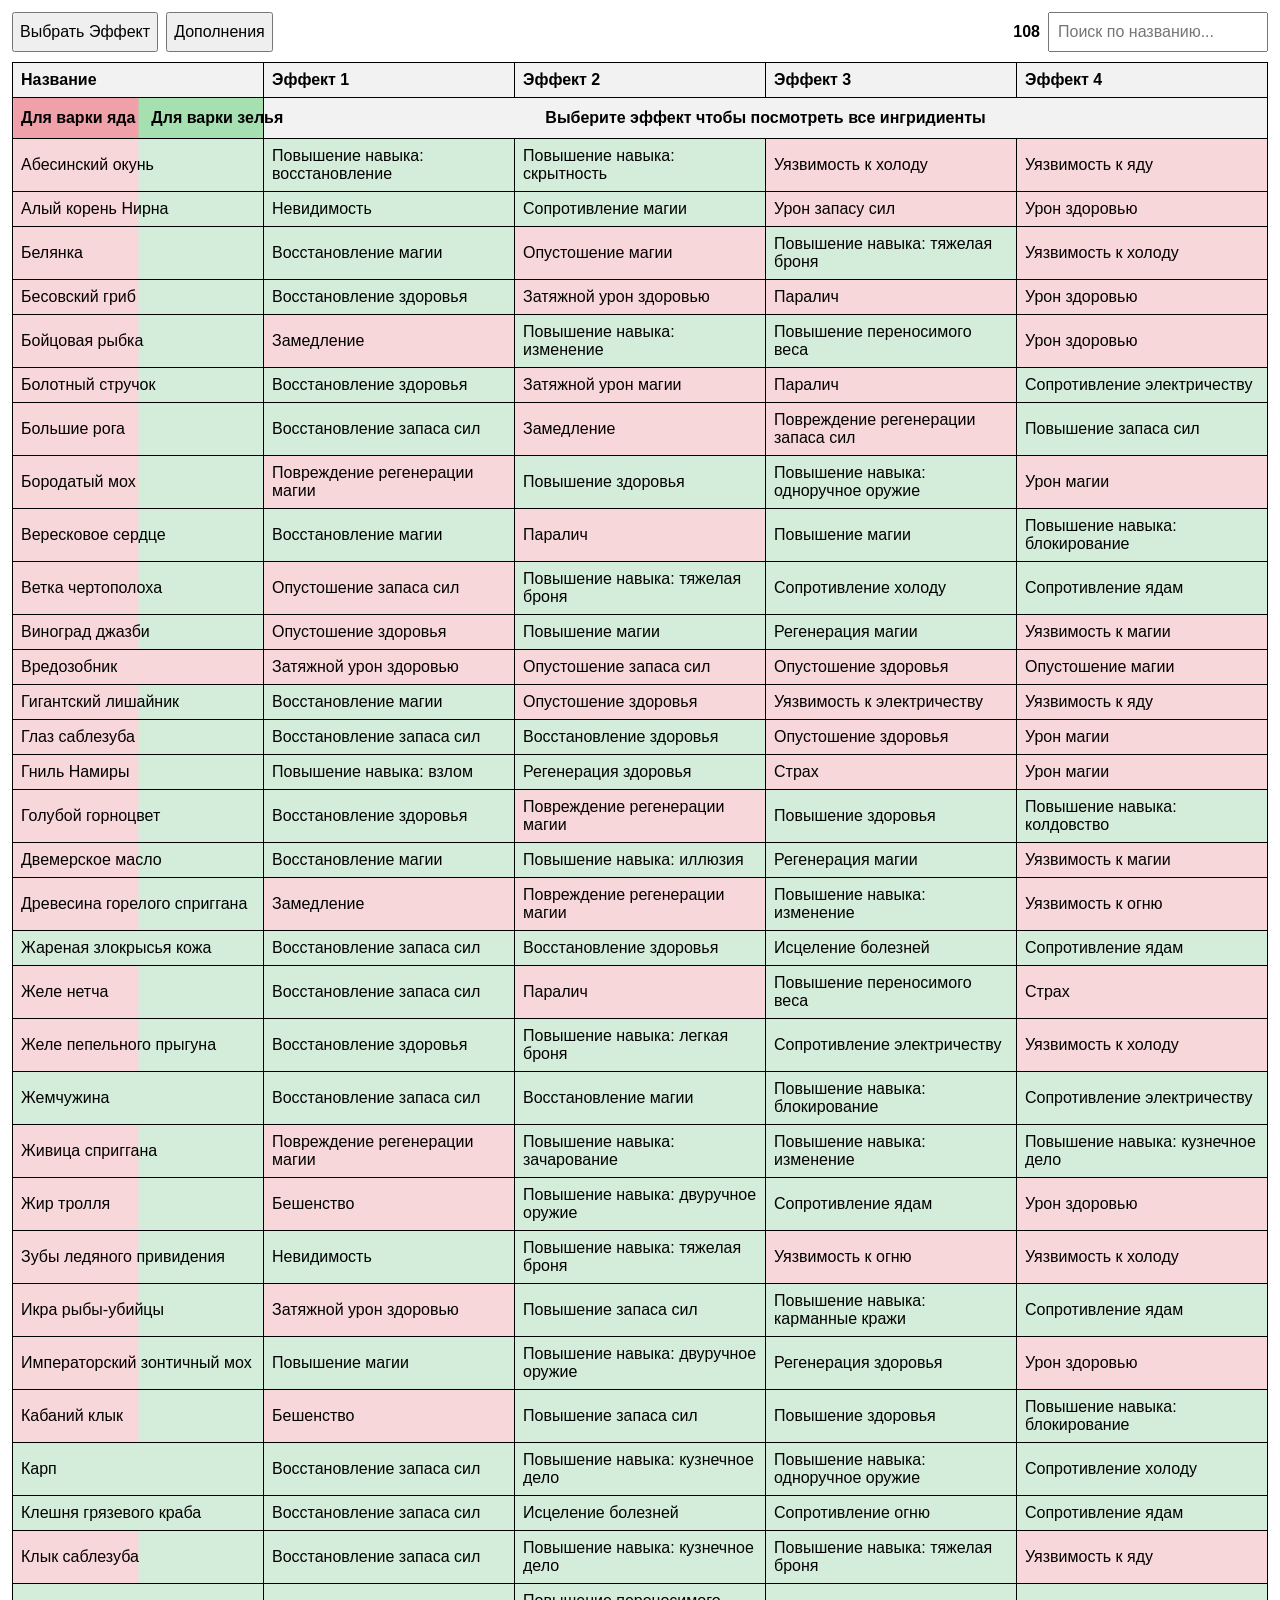
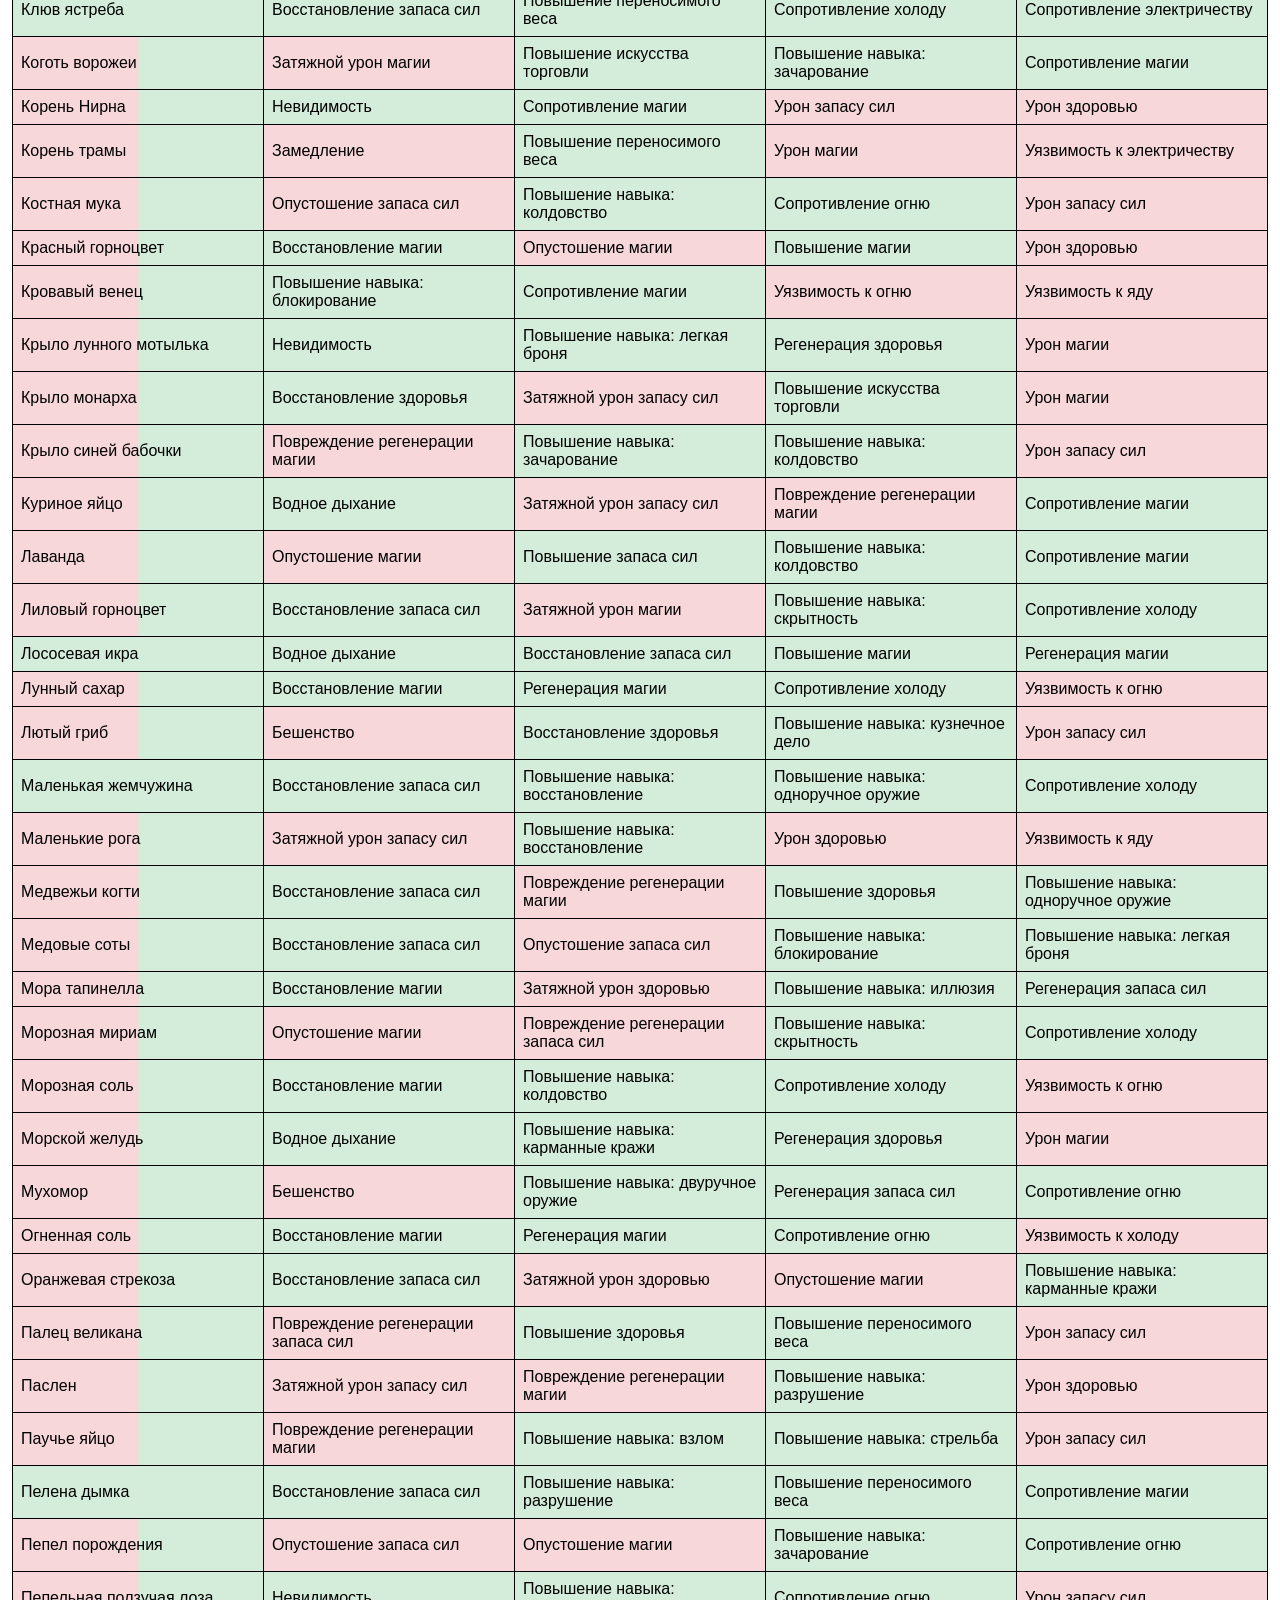
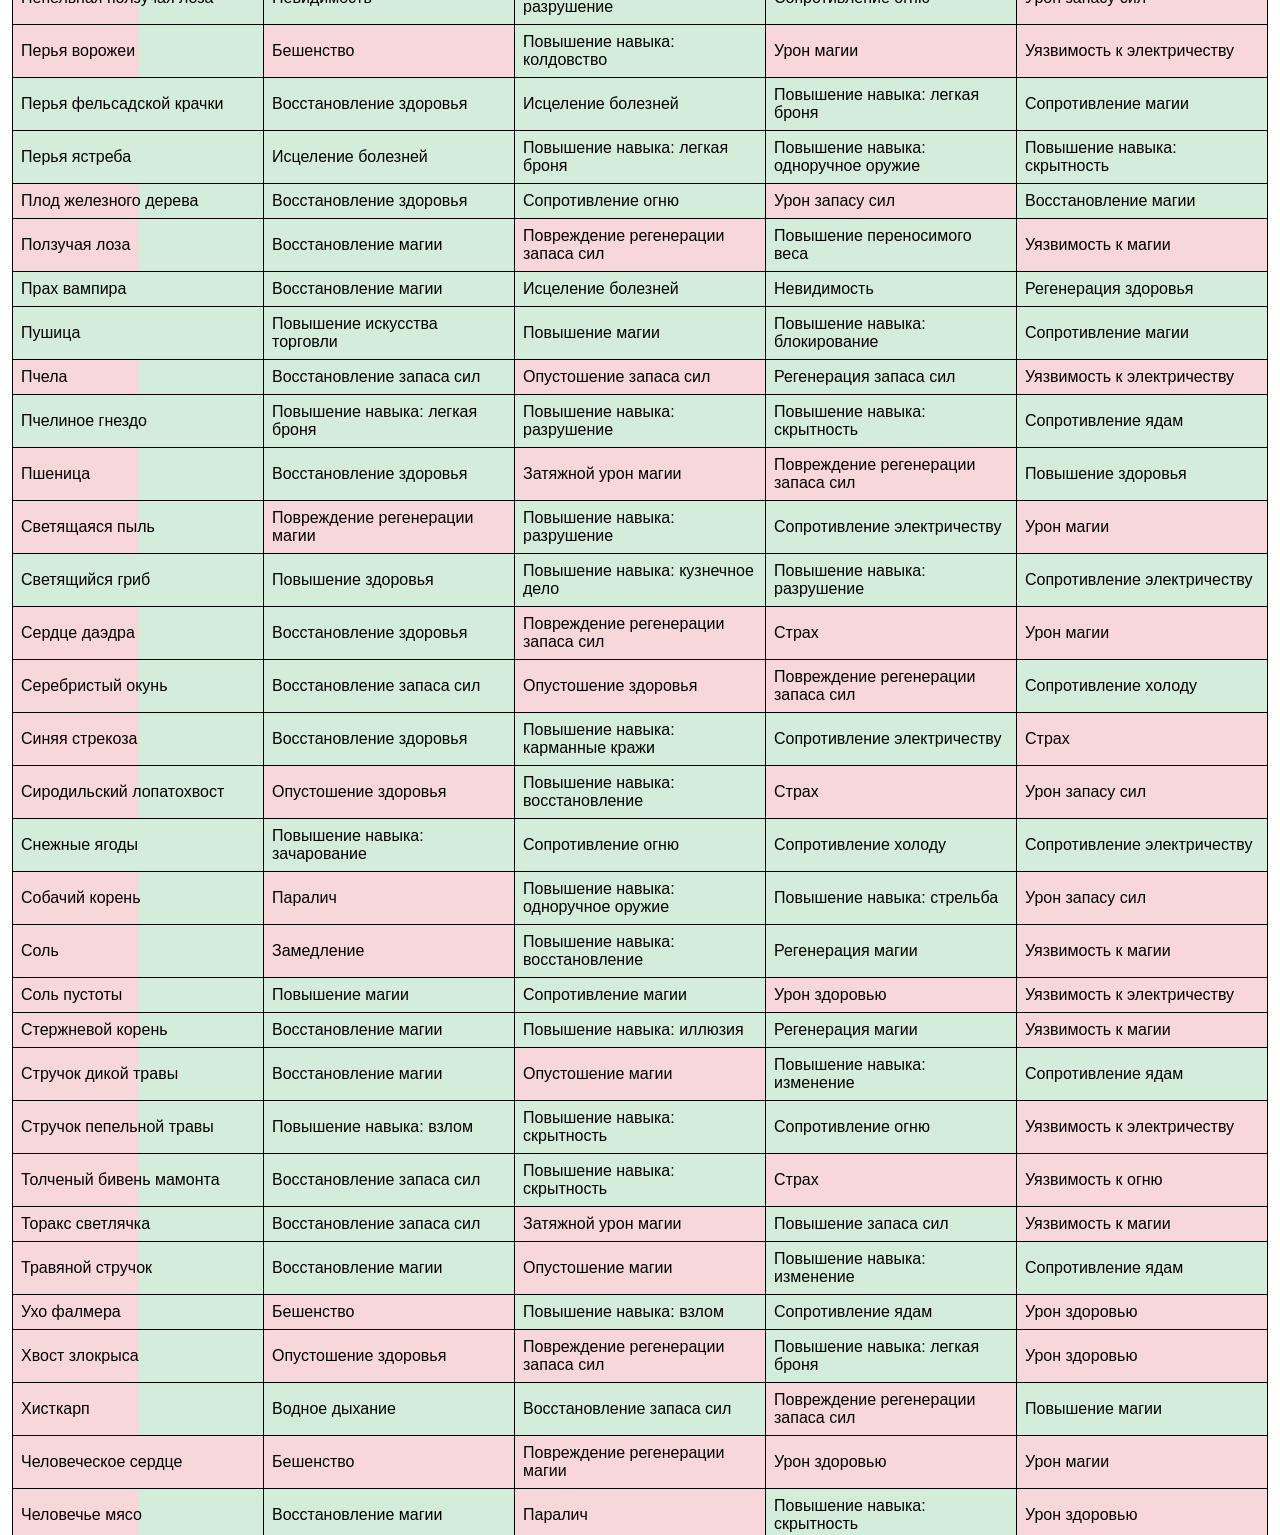
==== index.html @ 2ebb9311 "Align remove all button" ====
<!DOCTYPE html>
<html lang="ru">
<head>
    <meta charset="UTF-8">
    <meta name="viewport" content="width=device-width, initial-scale=1.0">
    <meta name="github-repository" content="tsenturion/alchemy">
    <title>Алхимические Эффекты</title>
    <script src="https://code.jquery.com/jquery-3.6.0.min.js"></script>
    <link rel="stylesheet" href="styles.css">
</head>
<body>

    <div class="controls">
        <div class="button-group">
            <button id="menu-btn" type="button">Выбрать Эффект</button>
            <div class="menu" id="effects-menu"></div>
            <button id="addons-btn" type="button">Дополнения</button>
            <div class="menu addons-menu" id="addons-menu">
                <div class="addons-list" id="addons-list"></div>
            </div>
            <button id="back-btn" type="button">Назад</button>
        </div>
        <div class="search-group">
            <span class="visible-count" id="visible-count">0</span>
            <input type="text" id="search" placeholder="Поиск по названию..." autocomplete="off" />
        </div>
    </div>

    <div class="table-title" id="selection-title" style="display: none;">Вы выбрали</div>
    <table id="selection-table" style="display: none;">
        <thead>
            <tr>
                <th>
                    <div class="selected-header-content">
                        <span>Название</span>
                        <button id="remove-all-btn" type="button">Удалить все</button>
                    </div>
                </th>
                <th>Эффект 1</th>
                <th>Эффект 2</th>
                <th>Эффект 3</th>
                <th>Эффект 4</th>
            </tr>
        </thead>
        <tbody></tbody>
    </table>
    <div class="table-title" id="combination-title" style="display: none;"></div>
    <table id="combination-table" style="display: none;">
        <thead>
            <tr>
                <th>Название</th>
                <th>Эффект 1</th>
                <th>Эффект 2</th>
                <th>Эффект 3</th>
                <th>Эффект 4</th>
            </tr>
        </thead>
        <tbody></tbody>
    </table>
    <div class="table-title effect-title" id="effect-title" style="display: none;">
        <span id="effect-title-text"></span>
        <button id="effect-back-btn" type="button">Назад</button>
    </div>
    <table id="data-table">
        <thead>
            <tr>
                <th>Название</th>
                <th>Эффект 1</th>
                <th>Эффект 2</th>
                <th>Эффект 3</th>
                <th>Эффект 4</th>
            </tr>
            <tr id="main-hint-row">
                <th class="brew-hint-cell">
                    <div class="brew-hint-row">
                        <span class="brew-hint-poison">Для варки яда</span>
                        <span class="brew-hint-potion">Для варки зелья</span>
                    </div>
                </th>
                <th class="main-hint-effects" colspan="4">Выберите эффект чтобы посмотреть все ингридиенты</th>
            </tr>
        </thead>
        <tbody></tbody>
    </table>

    <script src="src/app.js"></script>
</body>
</html>
---- styles.css ----
* { box-sizing: border-box; }
:root {
    --positive-bg: #d4edda;
    --negative-bg: #f8d7da;
    --hint-positive-bg: #a6dfb0;
    --hint-negative-bg: #f0a0a8;
}
body { font-family: Arial, sans-serif; margin: 12px; }
button, input { font: inherit; }
button { min-height: 40px; }
table { width: 100%; border-collapse: collapse; margin-top: 10px; }
th, td { border: 1px solid black; padding: 8px; text-align: left; }
td { cursor: pointer; }
th { background-color: #f2f2f2; cursor: default; }
.table-title {
    margin-top: 14px;
    font-weight: 700;
}
.effect-title {
    display: flex;
    align-items: center;
    justify-content: space-between;
    gap: 8px;
}
.effect-title span {
    min-width: 0;
    overflow-wrap: anywhere;
}
.effect-title button {
    flex: 0 0 auto;
}
.brew-hint-cell {
    background: linear-gradient(90deg, var(--hint-negative-bg) 50%, var(--hint-positive-bg) 50%);
    padding: 0;
    cursor: default;
}
.brew-hint-row {
    display: flex;
    width: 100%;
}
.brew-hint-cell span {
    display: flex;
    align-items: center;
    justify-content: center;
    flex: 0 0 50%;
    min-height: 40px;
    padding: 8px;
    white-space: nowrap;
}
.brew-hint-poison {
    background-color: transparent;
}
.brew-hint-potion {
    background-color: transparent;
}
.main-hint-effects {
    text-align: center;
    cursor: default;
}
.brew-result-label {
    background: #fff;
    font-weight: 700;
    cursor: default;
}
.brew-result-effects {
    background: #fff;
    cursor: default;
}
.brew-result-label.hint-positive,
.brew-result-effects.hint-positive {
    background-color: var(--hint-positive-bg);
}
.brew-result-label.hint-negative,
.brew-result-effects.hint-negative {
    background-color: var(--hint-negative-bg);
}
.brew-result-label.hint-mixed,
.brew-result-effects.hint-mixed {
    background: linear-gradient(90deg, var(--hint-negative-bg) 50%, var(--hint-positive-bg) 50%);
}
.effect-cell {
    cursor: pointer;
}
.menu {
    display: none;
    position: absolute;
    top: calc(100% + 4px);
    left: 0;
    min-width: 220px;
    max-height: 70vh;
    overflow-y: auto;
    background: white;
    border: 1px solid black;
    padding: 10px;
    z-index: 1000;
}
.menu button { display: block; width: 100%; margin: 5px 0; }
.effect-search {
    display: block;
    width: 100%;
    min-height: 40px;
    margin-bottom: 8px;
    padding: 8px;
}
.positive { background-color: var(--positive-bg); }
.negative { background-color: var(--negative-bg); }
.mixed { background: linear-gradient(90deg, var(--negative-bg) 50%, var(--positive-bg) 50%); }
.addons-list {
    display: flex;
    flex-direction: column;
    gap: 6px;
}
.addon-option {
    display: inline-flex;
    align-items: center;
    gap: 6px;
    min-height: 40px;
    max-width: 100%;
    padding: 7px 10px;
    border: 1px solid #bbb;
    background: #f8f8f8;
    cursor: pointer;
}
.addon-option input {
    width: 18px;
    height: 18px;
    flex: 0 0 auto;
}
.addon-option span {
    overflow-wrap: anywhere;
}
.controls { display: flex; align-items: center; justify-content: space-between; gap: 10px; }
.button-group { display: flex; gap: 8px; position: relative; }
.search-group { display: flex; align-items: center; gap: 8px; }
.visible-count {
    min-width: 42px;
    font-weight: 700;
    text-align: right;
}
#search { min-height: 40px; padding: 8px; }
#back-btn { display: none; }
.selected-name-content,
.selected-header-content {
    display: flex;
    align-items: center;
    justify-content: space-between;
    gap: 8px;
    width: 100%;
}
.selected-name-content span,
.selected-header-content span {
    min-width: 0;
    overflow-wrap: anywhere;
}
.remove-btn,
#remove-all-btn {
    flex: 0 0 auto;
    margin-left: auto;
}
#data-table, #selection-table, #combination-table {
    table-layout: fixed;
    width: 100%;
    max-width: 100%;
}

#data-table th, #selection-table th, #combination-table th,
#data-table td, #selection-table td, #combination-table td {
    width: 20%;
    word-wrap: break-word;
}

#data-table .main-hint-effects {
    width: 80%;
}

#data-table .brew-hint-cell {
    width: 260px;
    min-width: 260px;
}

@media (max-width: 700px) {
    body { margin: 8px; }
    .controls {
        align-items: stretch;
        flex-direction: column;
    }
    .button-group {
        width: 100%;
    }
    .button-group button {
        flex: 1 1 0;
    }
    .menu {
        left: 0;
        right: 0;
        min-width: 0;
    }
    #search {
        width: 100%;
    }
    .search-group {
        width: 100%;
    }
    .addon-option {
        width: 100%;
    }
    #data-table, #selection-table, #combination-table {
        display: block;
        overflow-x: auto;
    }
    #data-table th, #selection-table th, #combination-table th,
    #data-table td, #selection-table td, #combination-table td {
        width: 150px;
        min-width: 150px;
    }
    #data-table .main-hint-effects {
        width: 600px;
        min-width: 600px;
    }
    th, td {
        padding: 7px;
    }
}
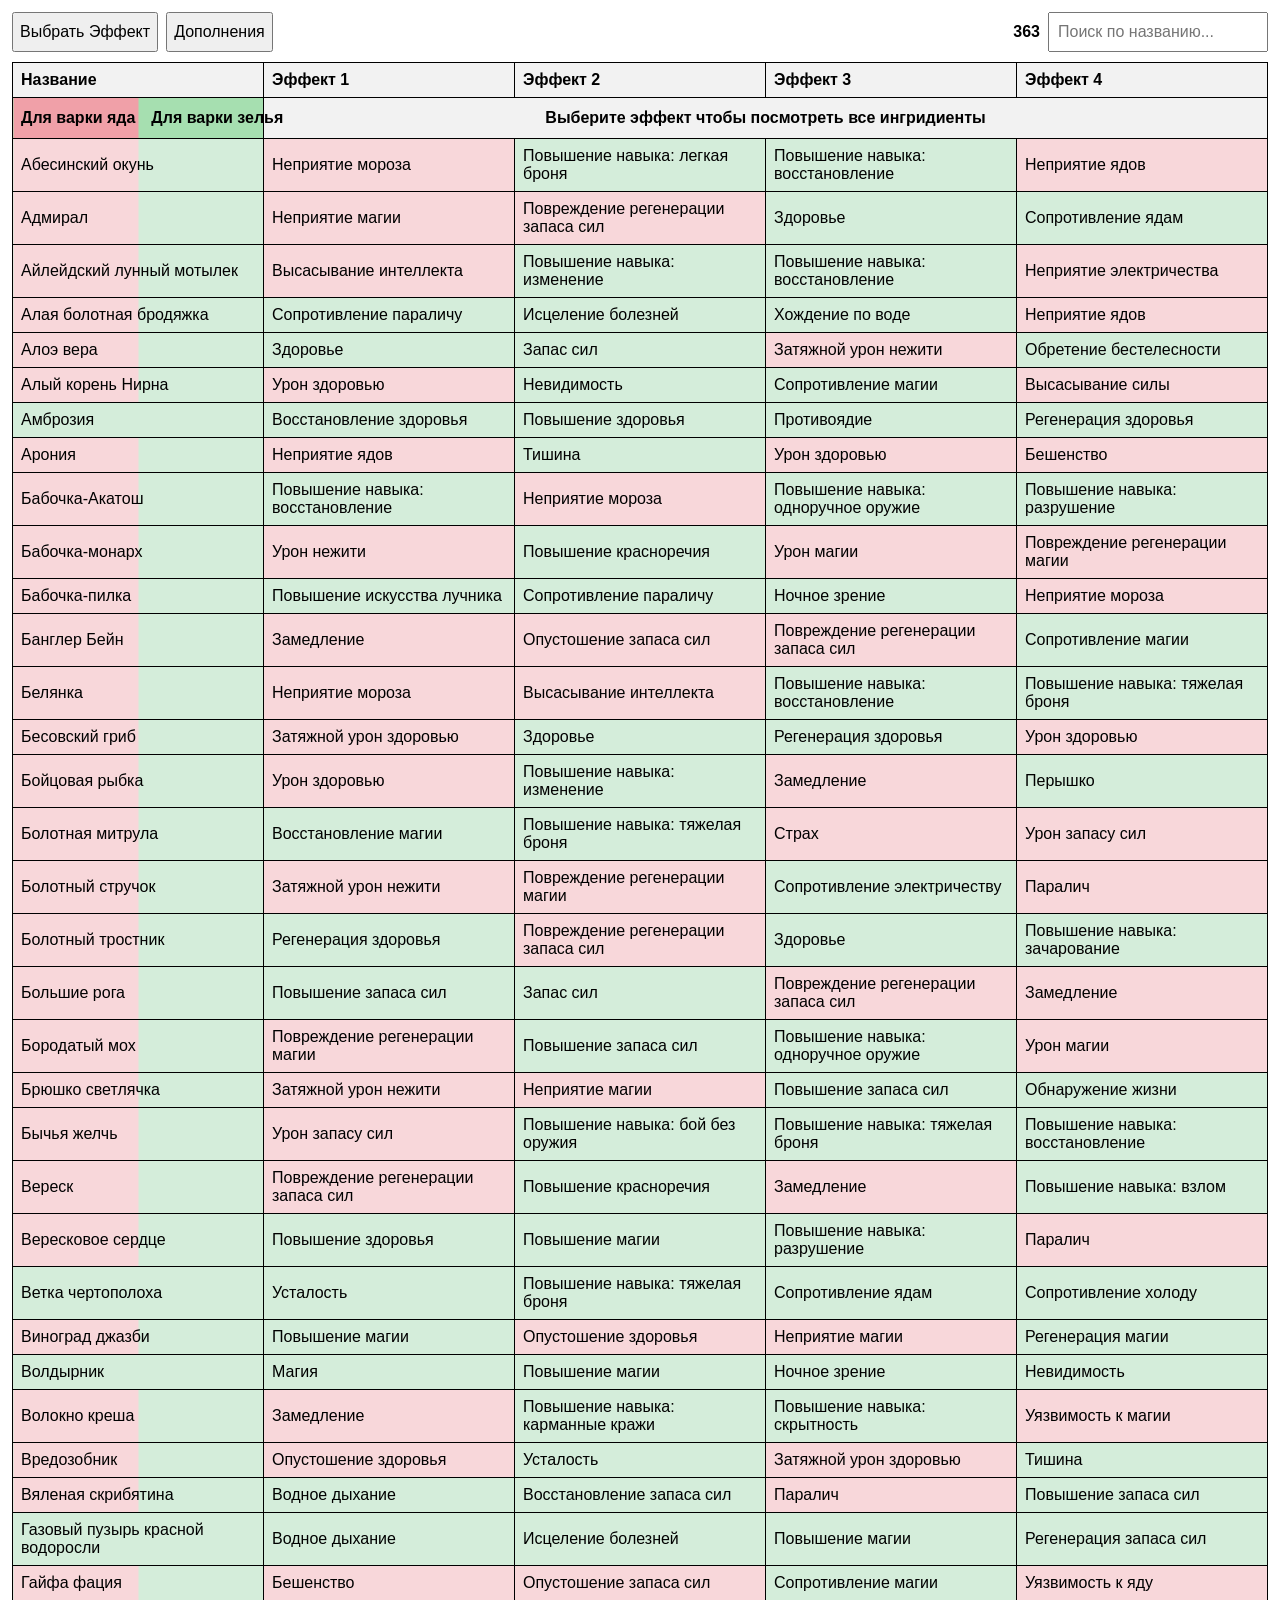
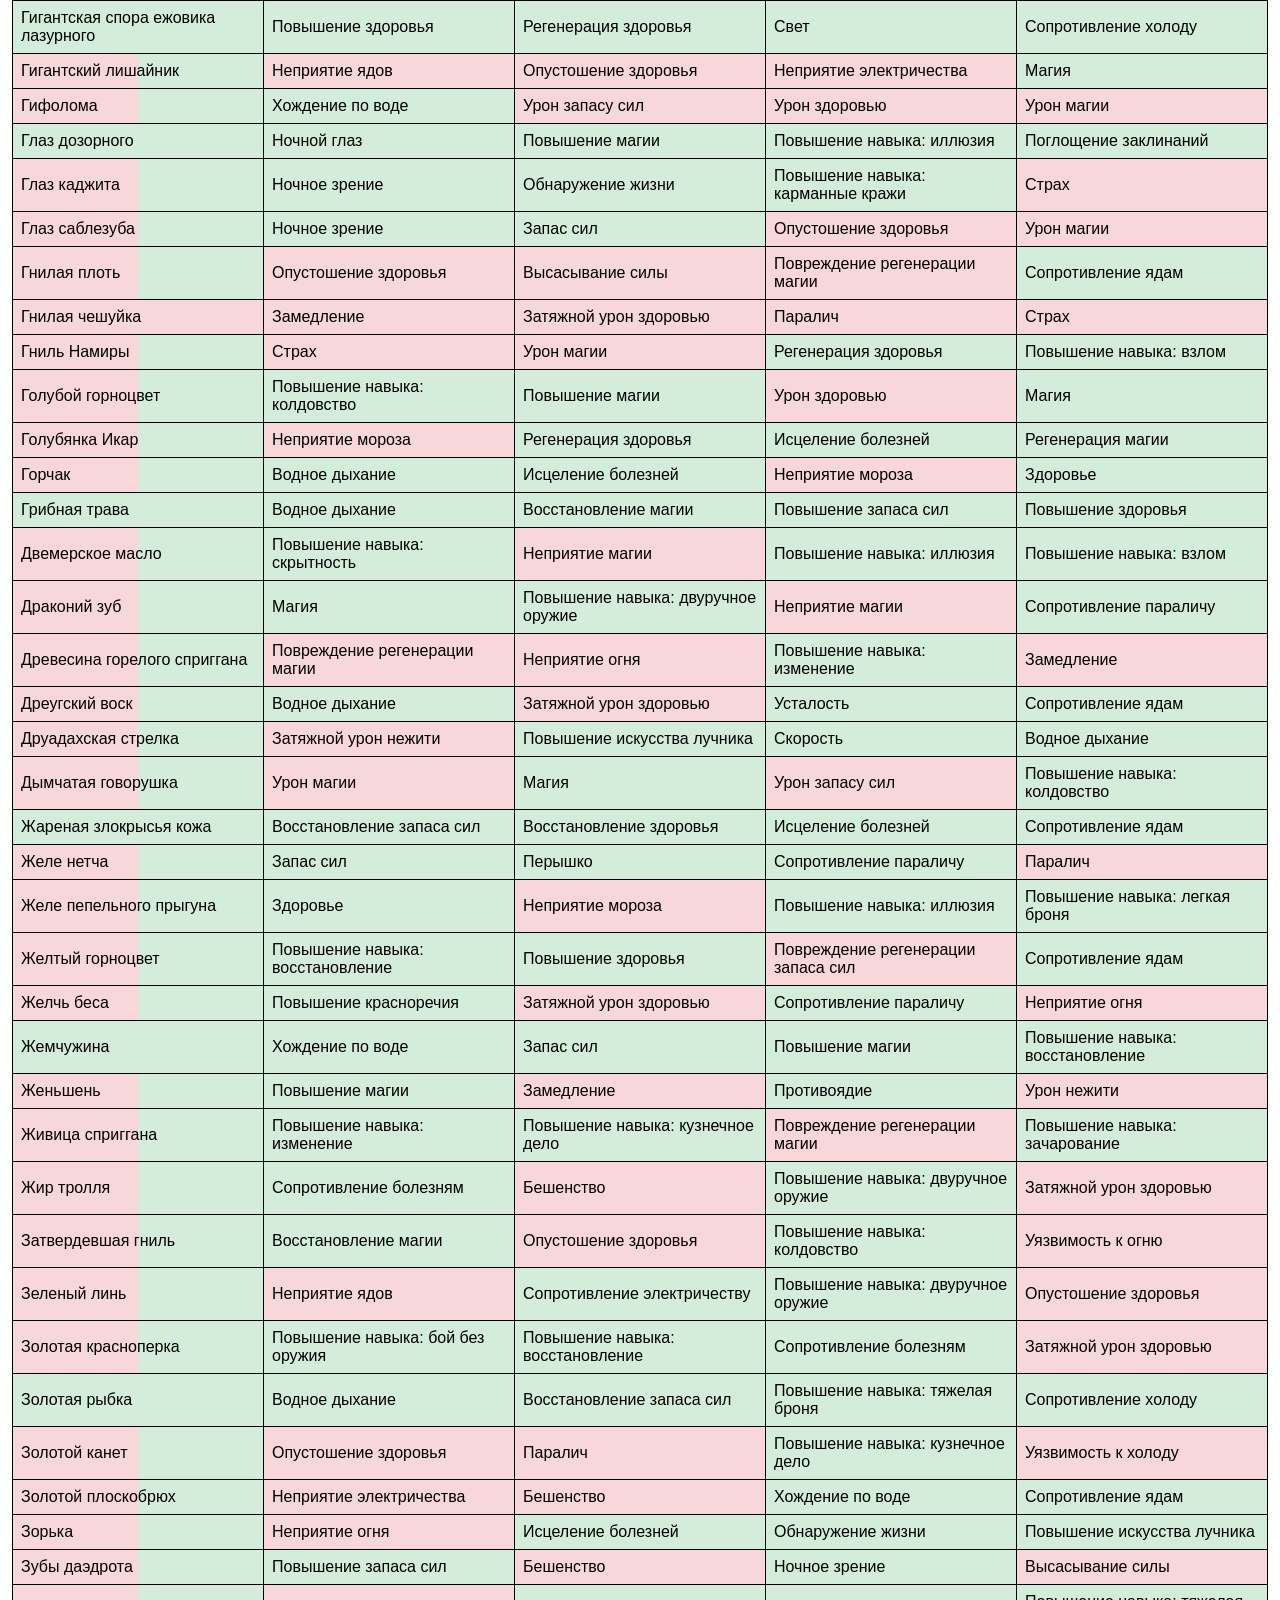
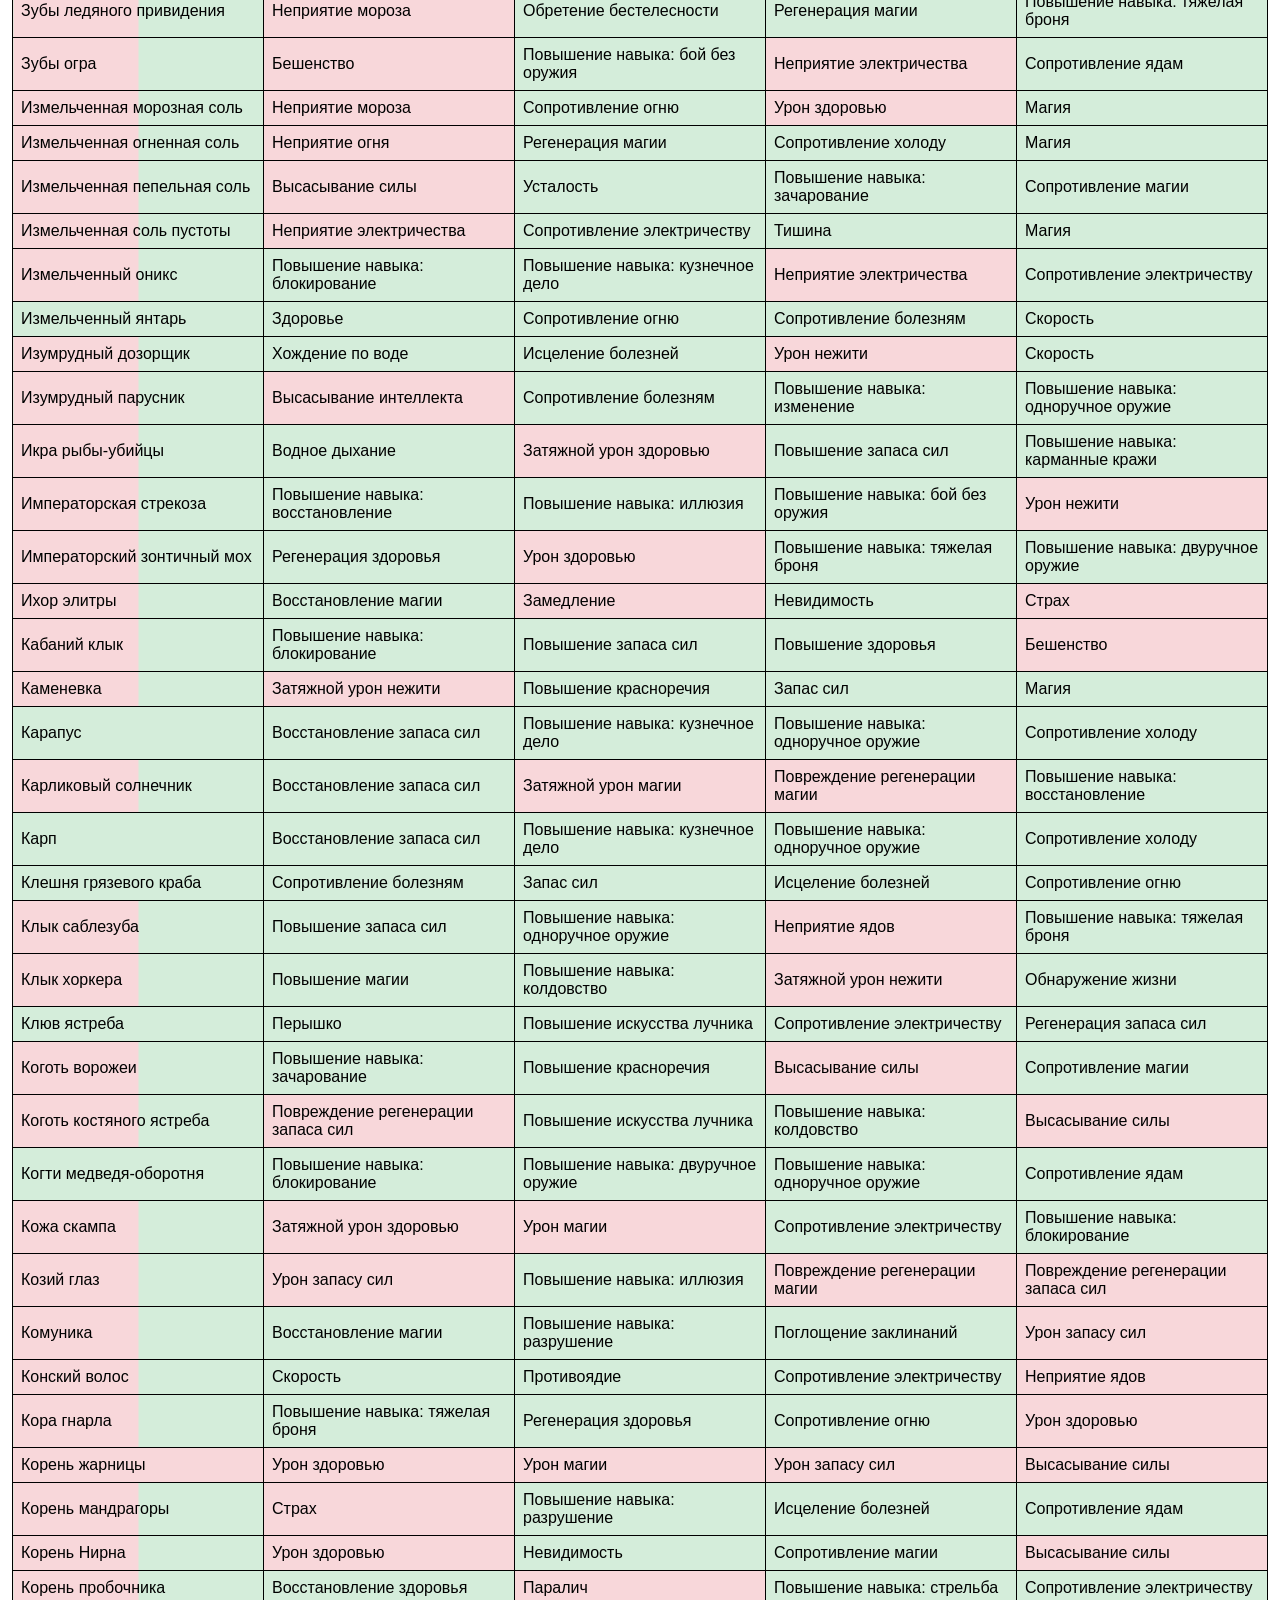
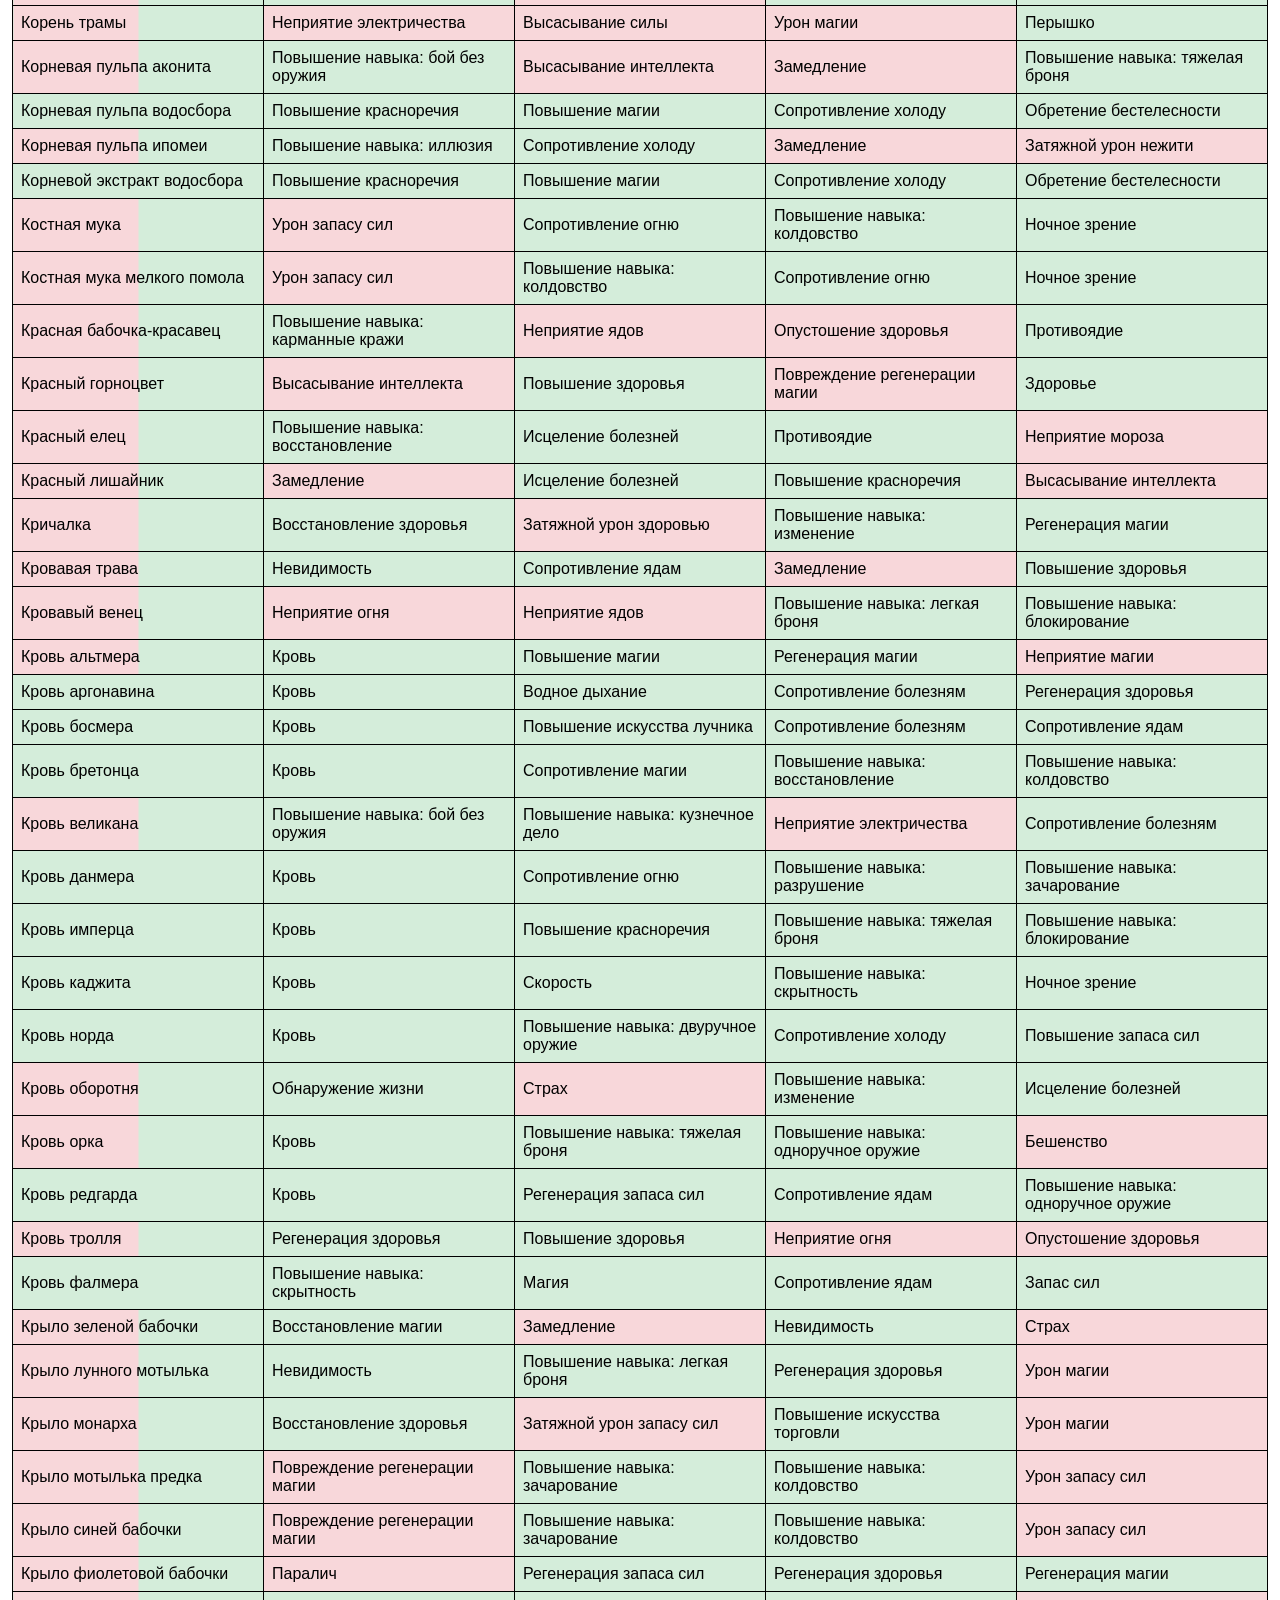
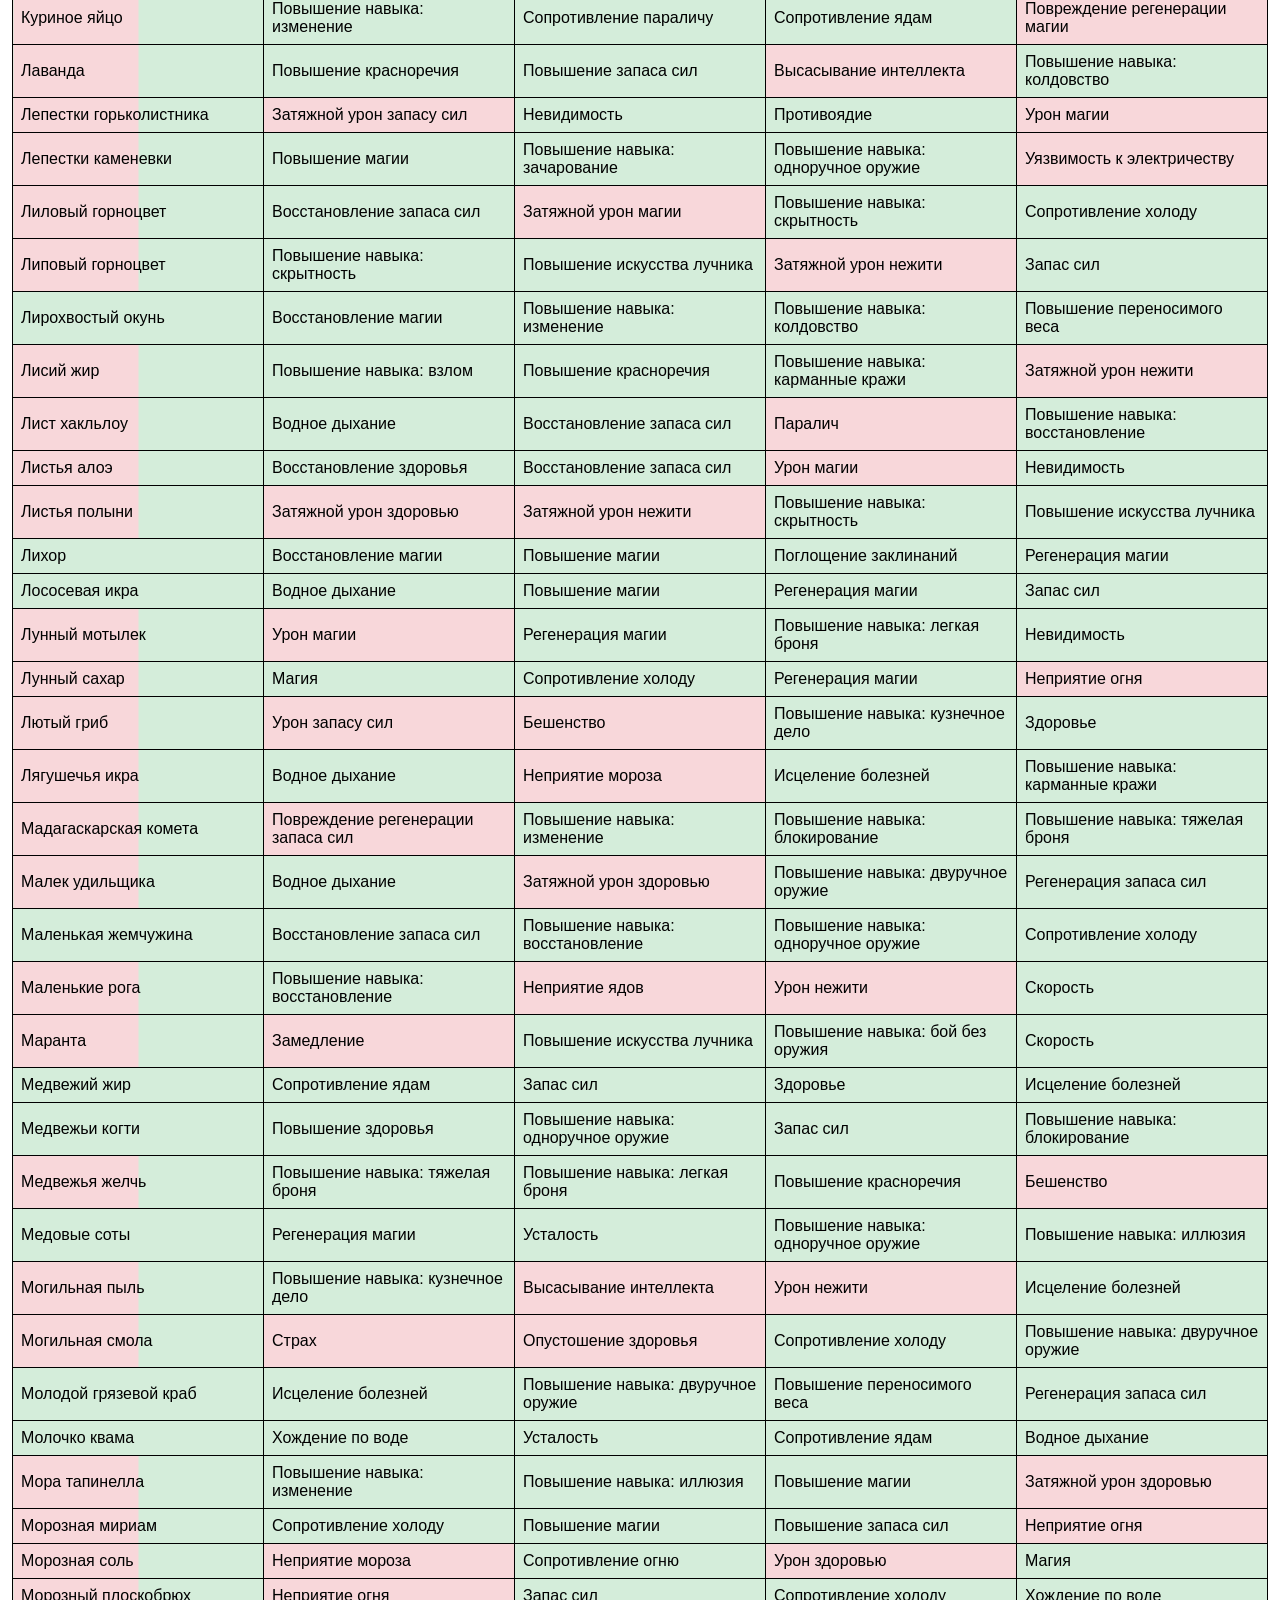
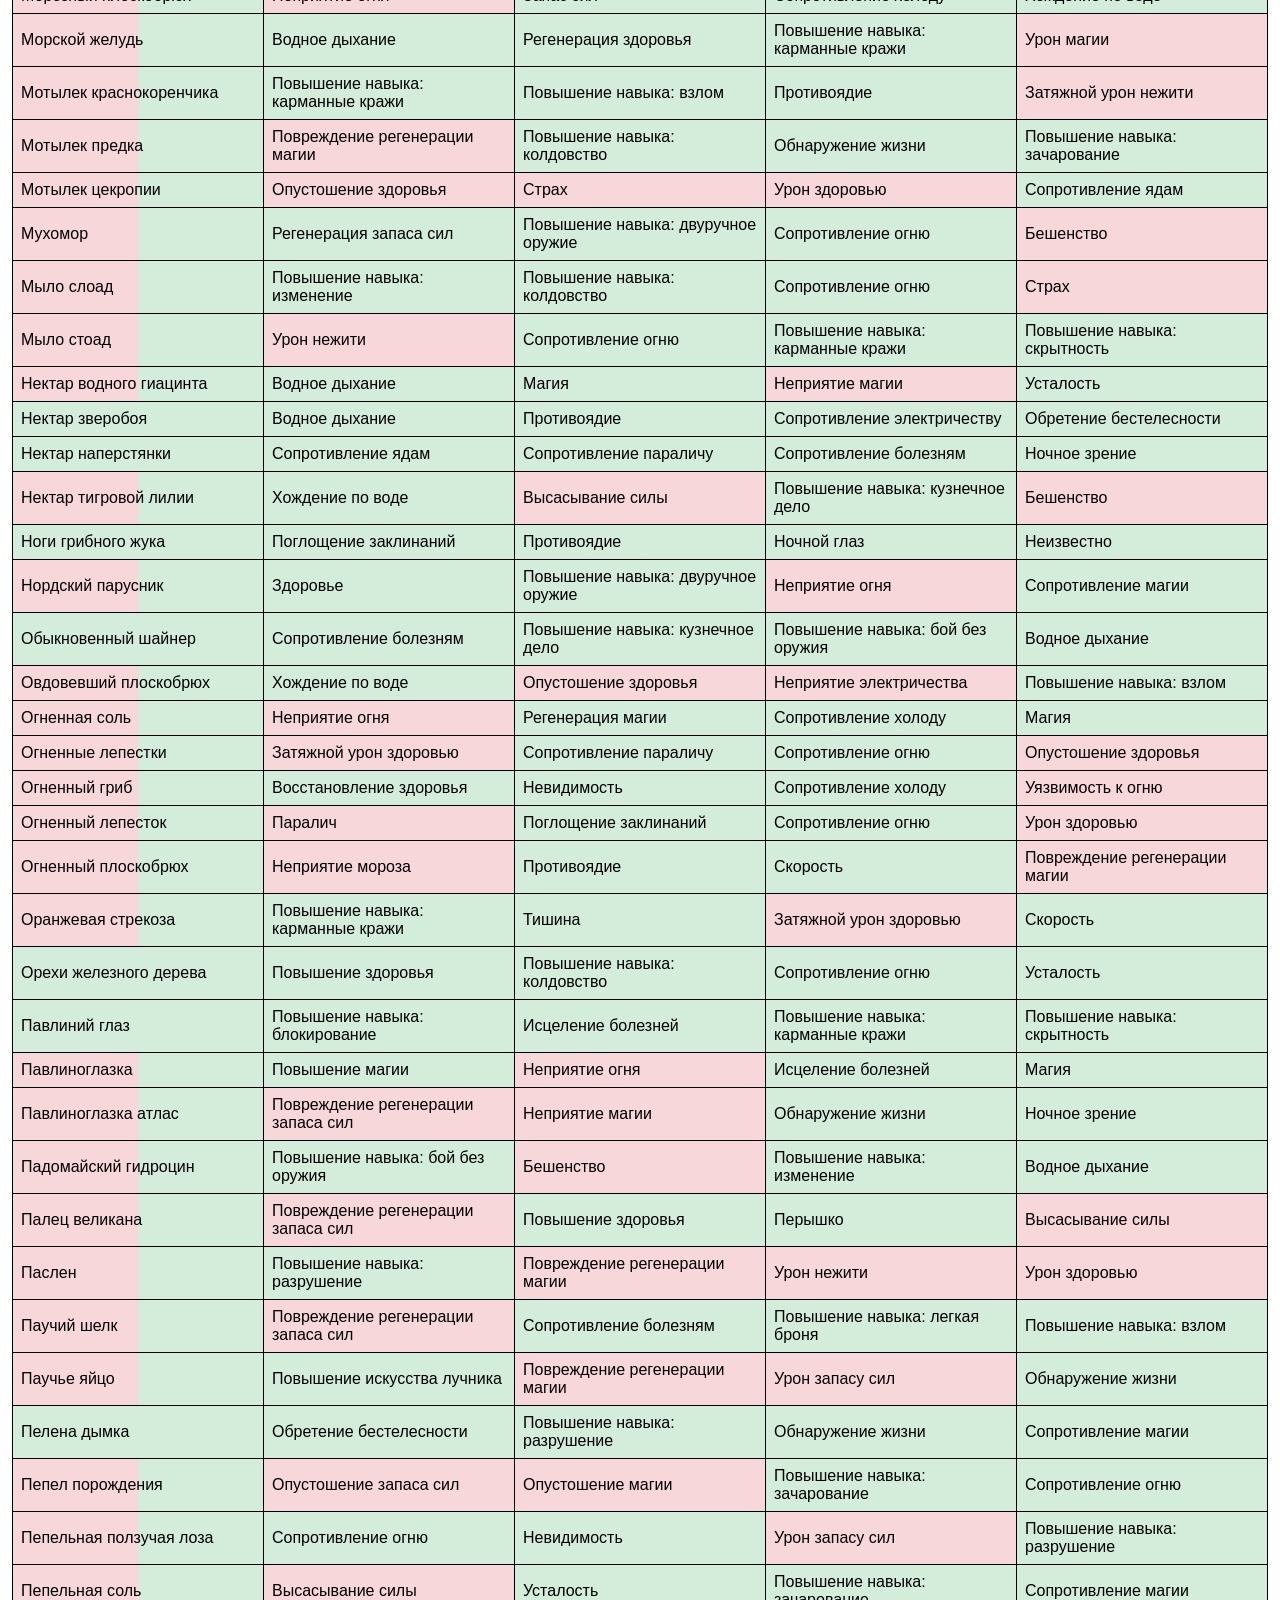
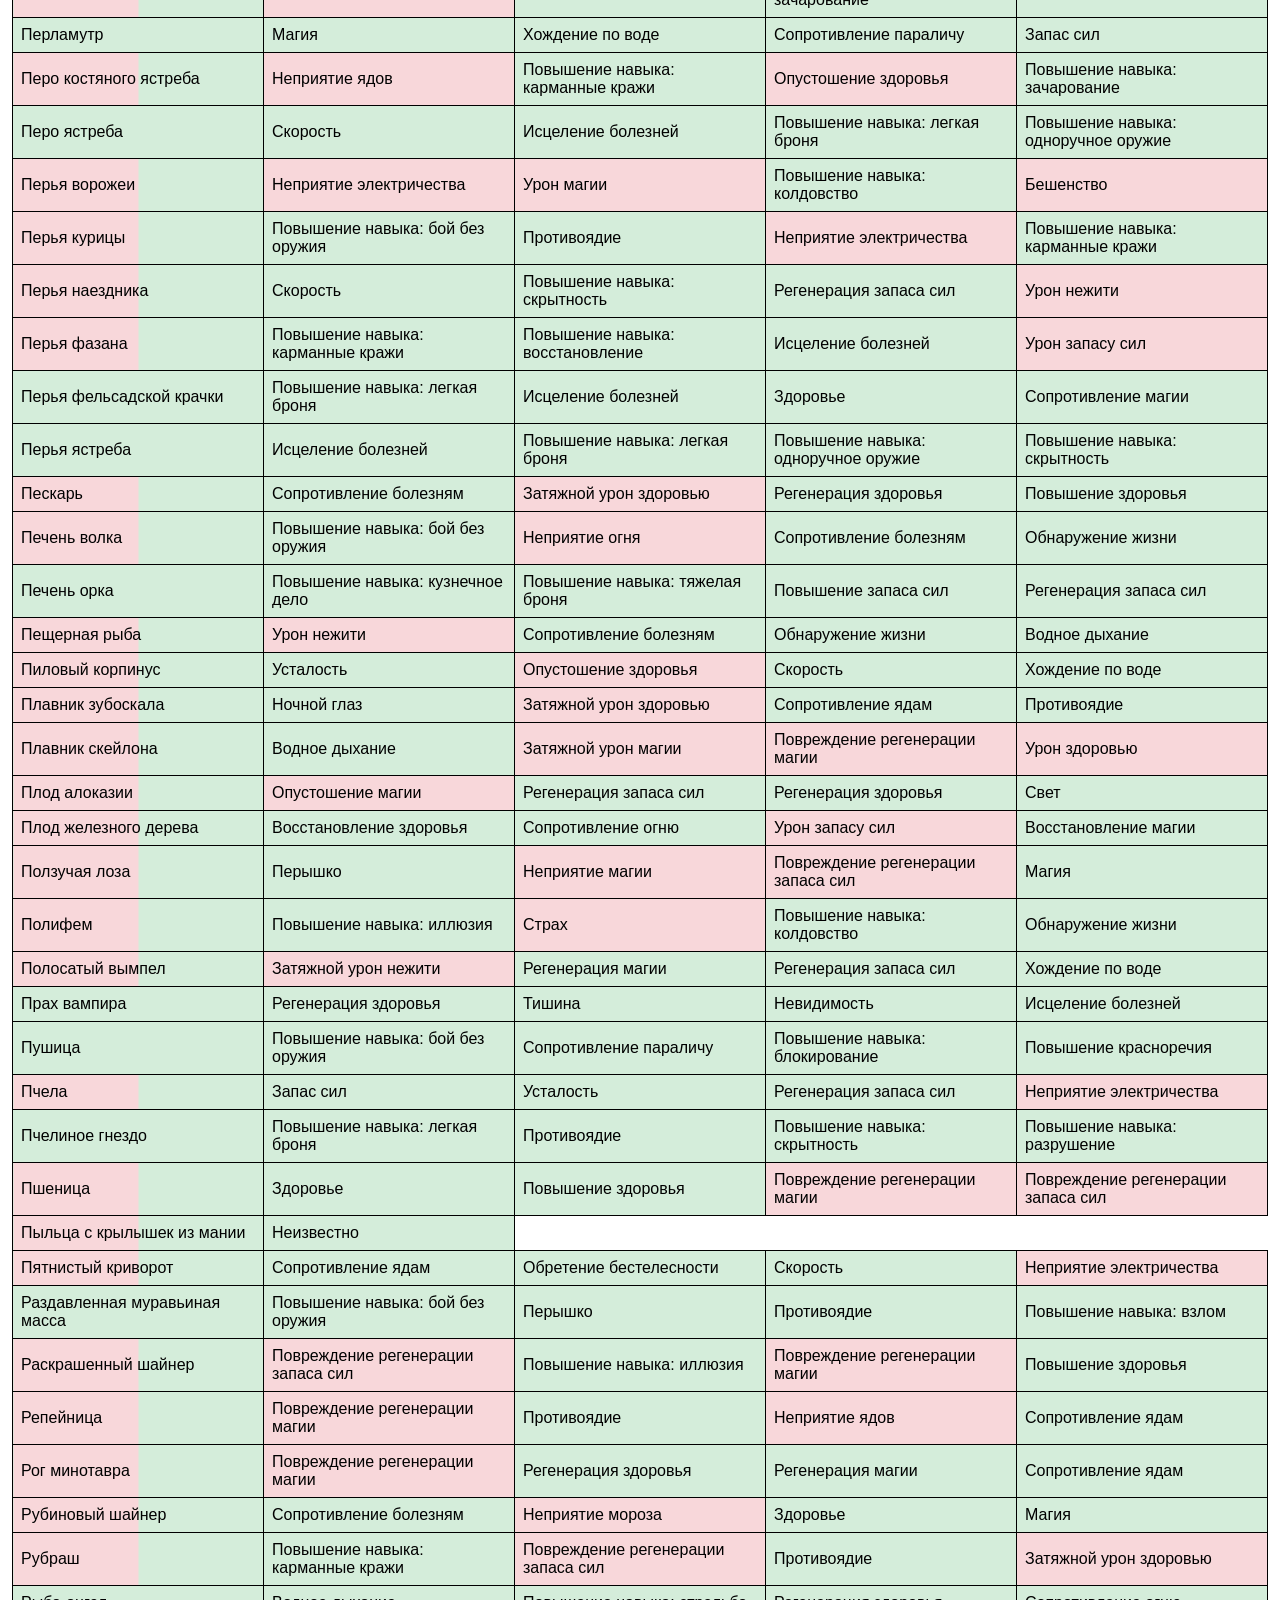
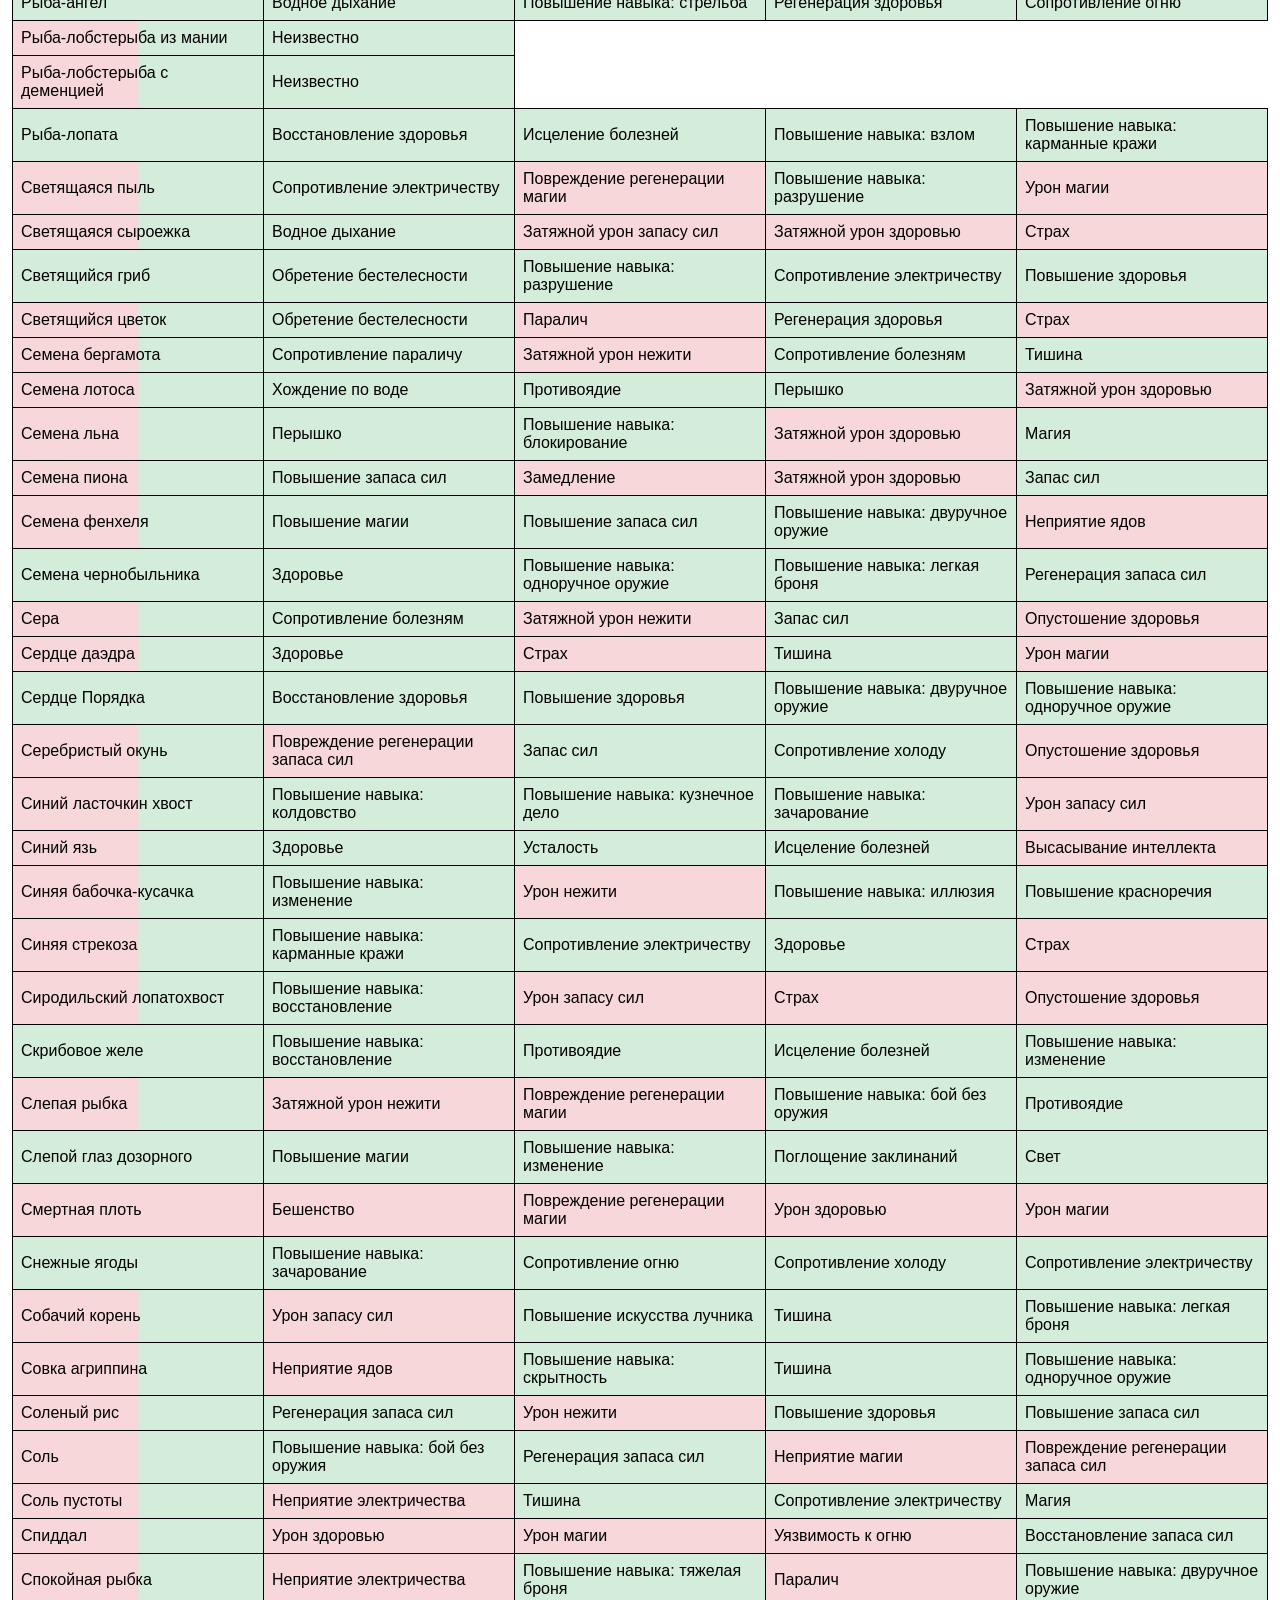
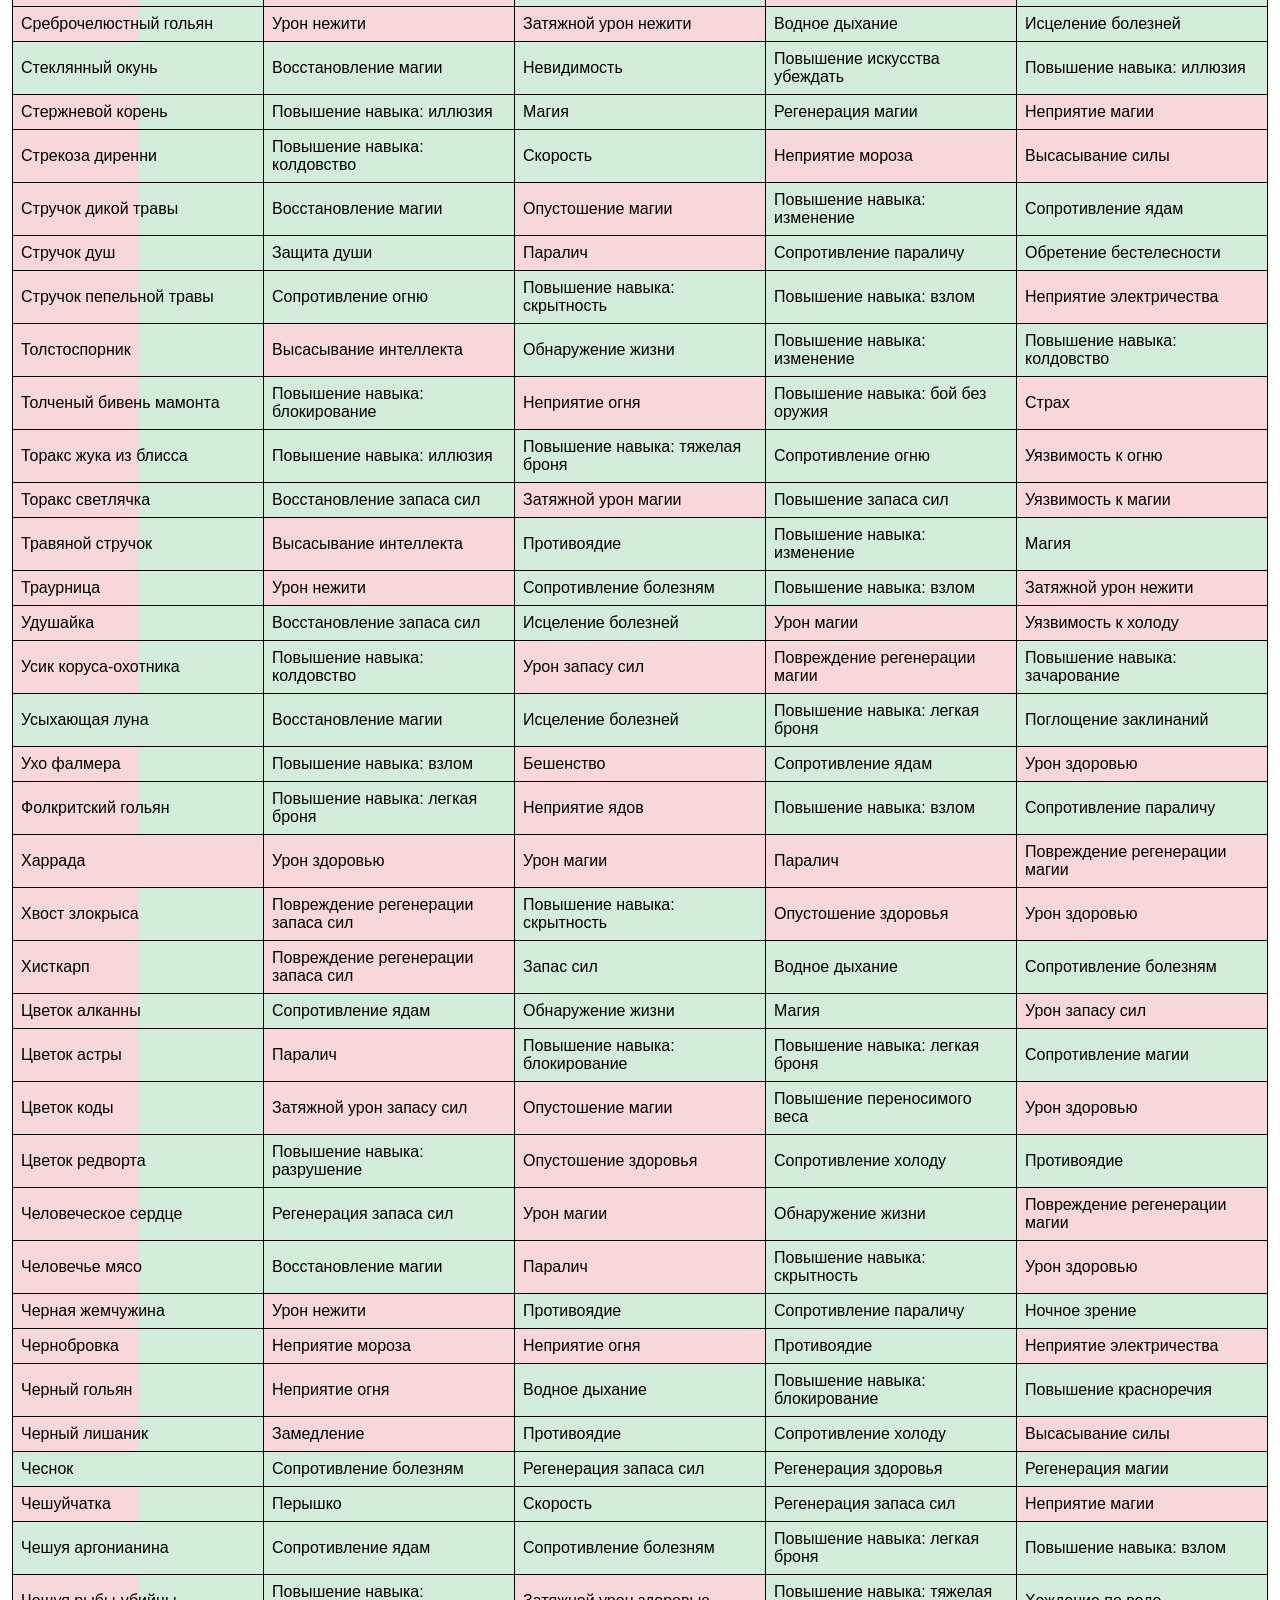
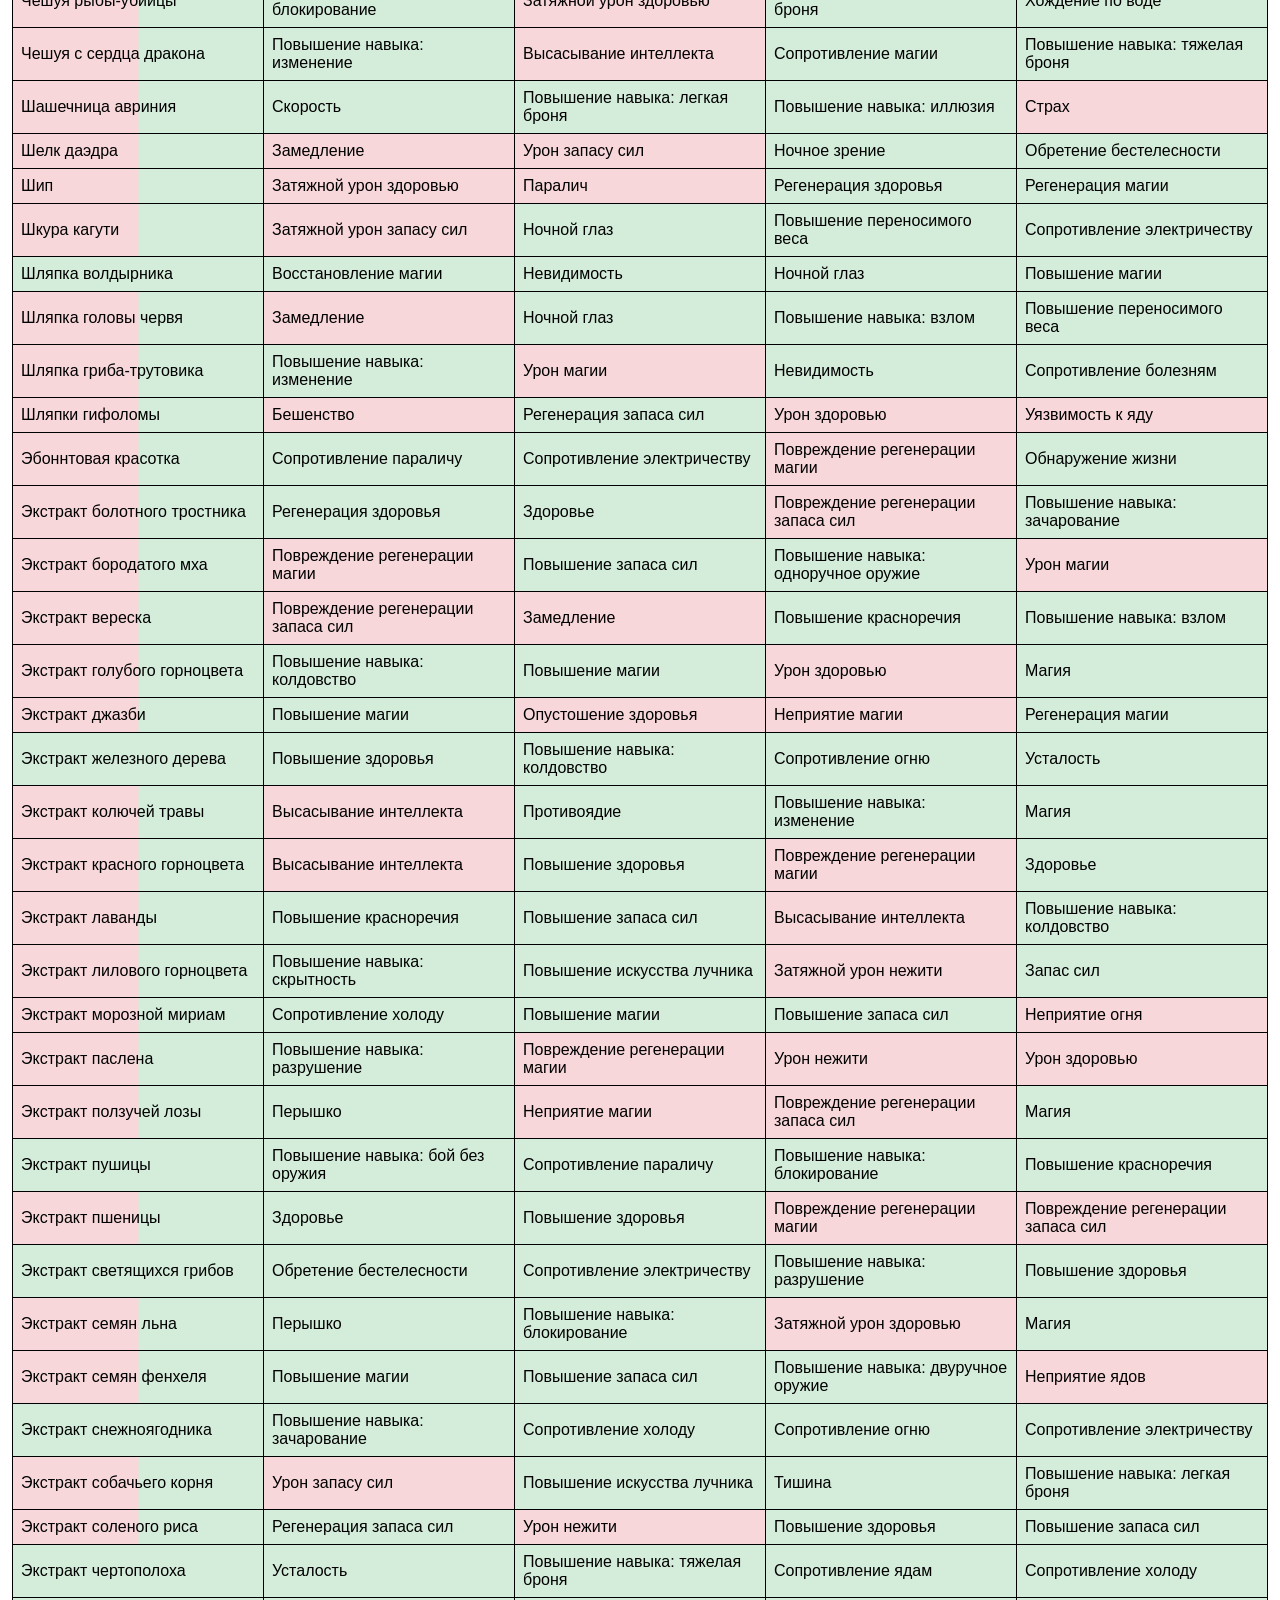
==== commit aa481cec: "Improve mobile scaling" ====
--- a/index.html
+++ b/index.html
@@ -2,7 +2,7 @@
 <html lang="ru">
 <head>
     <meta charset="UTF-8">
-    <meta name="viewport" content="width=device-width, initial-scale=1.0">
+    <meta name="viewport" content="width=device-width, initial-scale=1.0, minimum-scale=0.5, maximum-scale=5.0, user-scalable=yes">
     <meta name="github-repository" content="tsenturion/alchemy">
     <title>Алхимические Эффекты</title>
     <script src="https://code.jquery.com/jquery-3.6.0.min.js"></script>
--- a/styles.css
+++ b/styles.css
@@ -179,13 +179,29 @@
 }
 
 @media (max-width: 700px) {
-    body { margin: 8px; }
+    html {
+        -webkit-text-size-adjust: 100%;
+        text-size-adjust: 100%;
+    }
+    body {
+        margin: 6px;
+        font-size: 13px;
+    }
+    button {
+        min-height: 34px;
+        padding: 4px 8px;
+    }
+    table {
+        margin-top: 8px;
+    }
     .controls {
         align-items: stretch;
         flex-direction: column;
+        gap: 8px;
     }
     .button-group {
         width: 100%;
+        gap: 6px;
     }
     .button-group button {
         flex: 1 1 0;
@@ -194,15 +210,32 @@
         left: 0;
         right: 0;
         min-width: 0;
+        padding: 8px;
+    }
+    .menu button {
+        margin: 4px 0;
+    }
+    .effect-search {
+        min-height: 34px;
+        padding: 6px;
     }
     #search {
         width: 100%;
+        min-height: 34px;
+        padding: 6px;
     }
     .search-group {
         width: 100%;
+        gap: 6px;
     }
     .addon-option {
         width: 100%;
+        min-height: 34px;
+        padding: 5px 8px;
+    }
+    .addon-option input {
+        width: 16px;
+        height: 16px;
     }
     #data-table, #selection-table, #combination-table {
         display: block;
@@ -210,14 +243,24 @@
     }
     #data-table th, #selection-table th, #combination-table th,
     #data-table td, #selection-table td, #combination-table td {
-        width: 150px;
-        min-width: 150px;
+        width: 128px;
+        min-width: 128px;
+        font-size: 12px;
+        line-height: 1.25;
     }
     #data-table .main-hint-effects {
-        width: 600px;
-        min-width: 600px;
+        width: 512px;
+        min-width: 512px;
+    }
+    #data-table .brew-hint-cell {
+        width: 220px;
+        min-width: 220px;
+    }
+    .brew-hint-cell span {
+        min-height: 34px;
+        padding: 5px;
     }
     th, td {
-        padding: 7px;
-    }
-}
+        padding: 5px;
+    }
+}
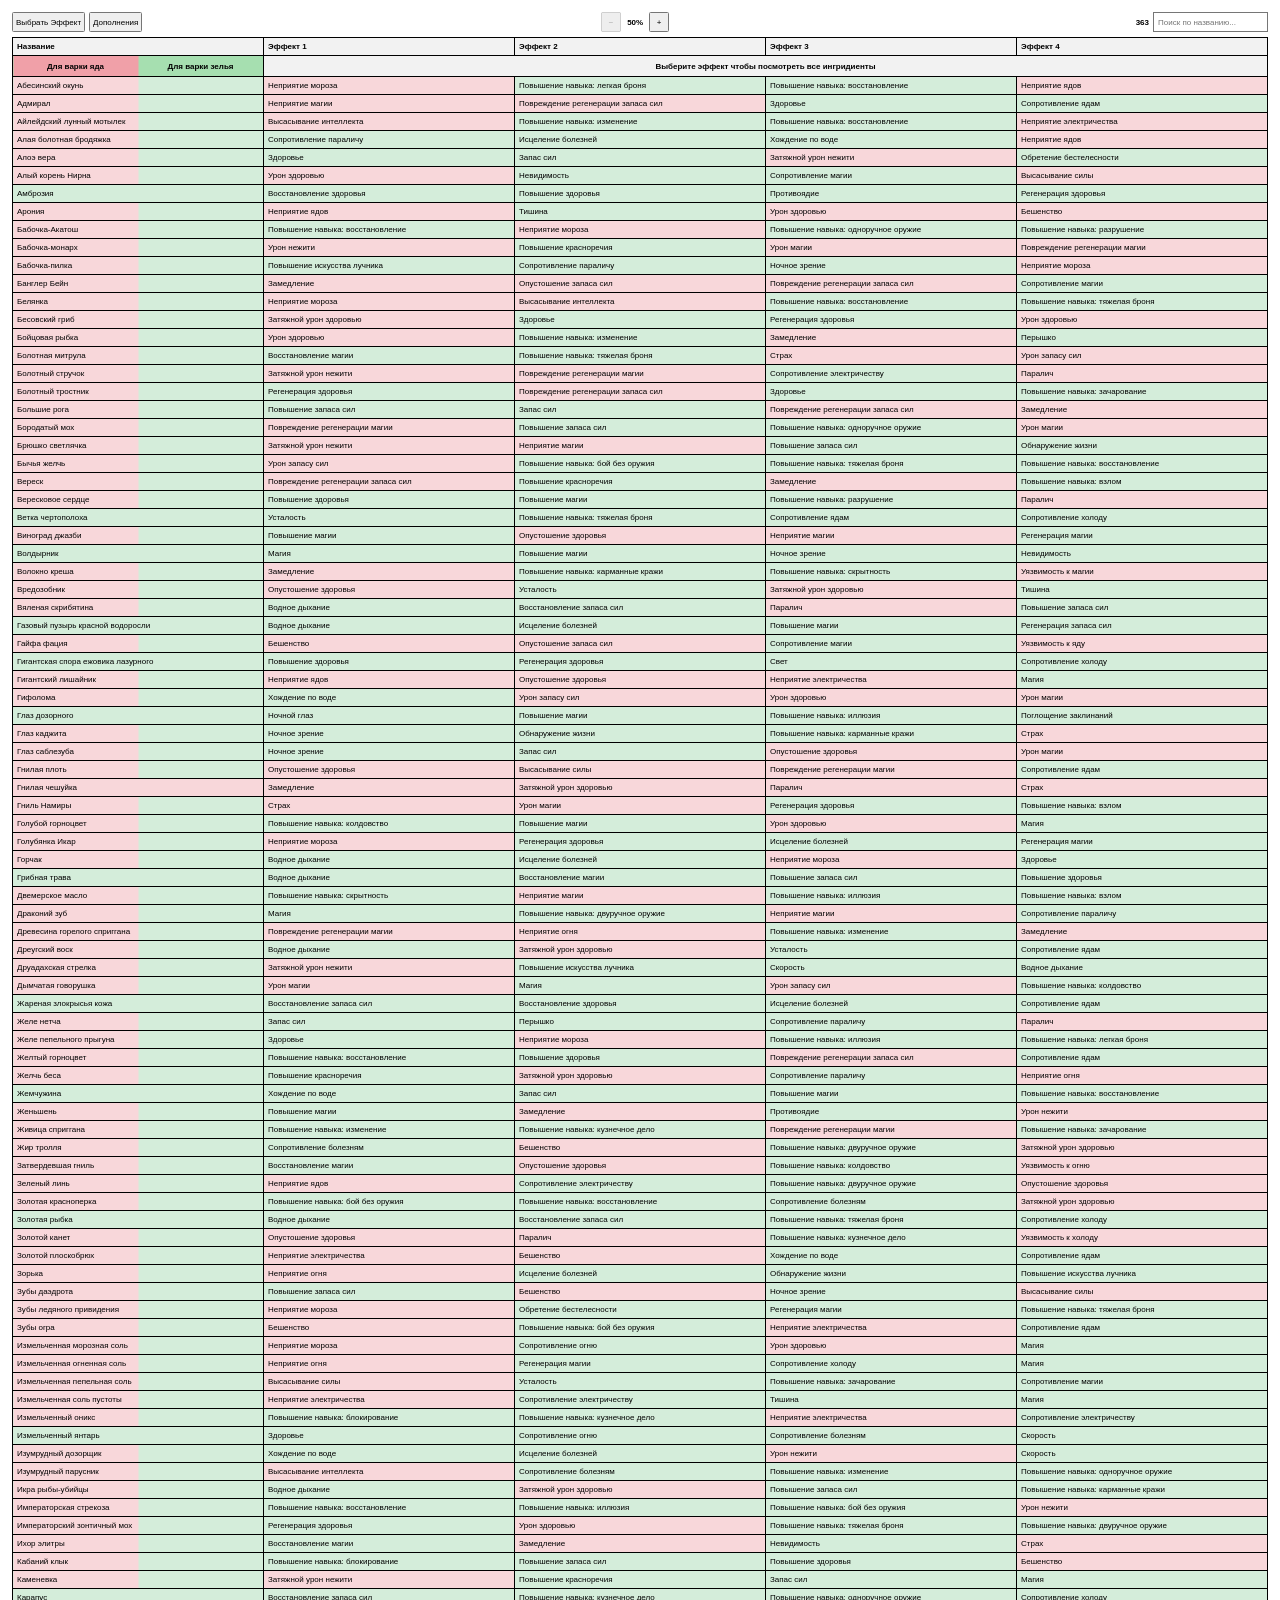
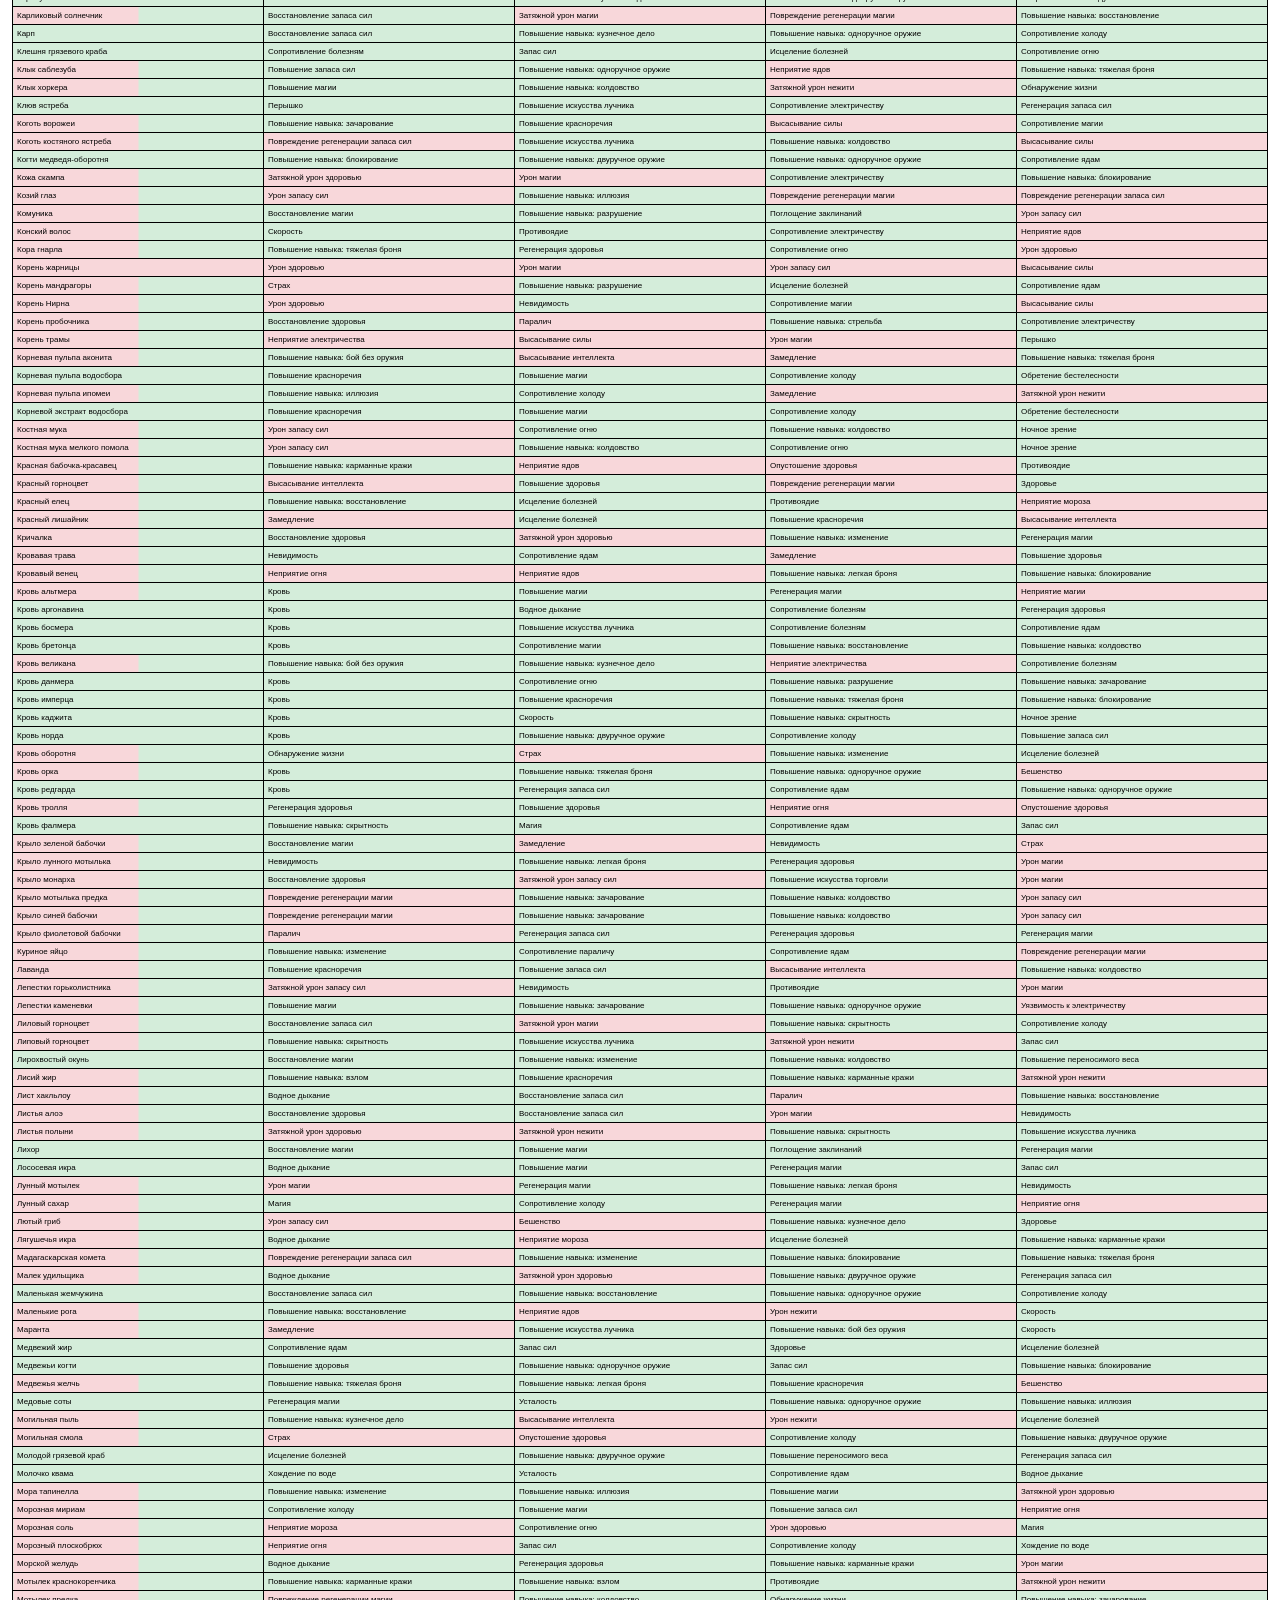
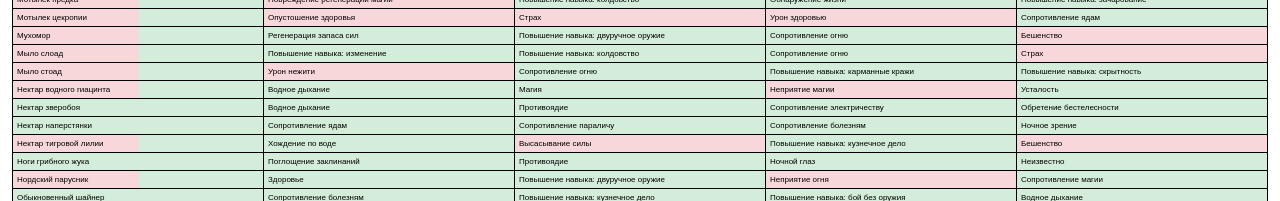
==== commit 80550134: "Add app zoom controls" ====
--- a/index.html
+++ b/index.html
@@ -2,7 +2,7 @@
 <html lang="ru">
 <head>
     <meta charset="UTF-8">
-    <meta name="viewport" content="width=device-width, initial-scale=1.0, minimum-scale=0.5, maximum-scale=5.0, user-scalable=yes">
+    <meta name="viewport" content="width=device-width, initial-scale=1.0, maximum-scale=5.0, user-scalable=yes">
     <meta name="github-repository" content="tsenturion/alchemy">
     <title>Алхимические Эффекты</title>
     <script src="https://code.jquery.com/jquery-3.6.0.min.js"></script>
@@ -10,6 +10,7 @@
 </head>
 <body>
 
+    <div id="app-root">
     <div class="controls">
         <div class="button-group">
             <button id="menu-btn" type="button">Выбрать Эффект</button>
@@ -19,6 +20,11 @@
                 <div class="addons-list" id="addons-list"></div>
             </div>
             <button id="back-btn" type="button">Назад</button>
+        </div>
+        <div class="zoom-group" aria-label="Масштаб">
+            <button id="zoom-out-btn" type="button" aria-label="Уменьшить масштаб">−</button>
+            <span class="zoom-value" id="zoom-value">100%</span>
+            <button id="zoom-in-btn" type="button" aria-label="Увеличить масштаб">+</button>
         </div>
         <div class="search-group">
             <span class="visible-count" id="visible-count">0</span>
@@ -82,6 +88,7 @@
         </thead>
         <tbody></tbody>
     </table>
+    </div>
 
     <script src="src/app.js"></script>
 </body>
--- a/styles.css
+++ b/styles.css
@@ -8,6 +8,17 @@
 body { font-family: Arial, sans-serif; margin: 12px; }
 button, input { font: inherit; }
 button { min-height: 40px; }
+#app-root {
+    zoom: var(--app-zoom, 1);
+    touch-action: pan-x pan-y;
+}
+@supports not (zoom: 1) {
+    #app-root {
+        transform: scale(var(--app-zoom, 1));
+        transform-origin: top left;
+        width: calc(100% / var(--app-zoom, 1));
+    }
+}
 table { width: 100%; border-collapse: collapse; margin-top: 10px; }
 th, td { border: 1px solid black; padding: 8px; text-align: left; }
 td { cursor: pointer; }
@@ -131,6 +142,20 @@
 }
 .controls { display: flex; align-items: center; justify-content: space-between; gap: 10px; }
 .button-group { display: flex; gap: 8px; position: relative; }
+.zoom-group {
+    display: flex;
+    align-items: center;
+    gap: 4px;
+}
+.zoom-group button {
+    min-width: 40px;
+    padding: 4px 10px;
+}
+.zoom-value {
+    min-width: 48px;
+    font-weight: 700;
+    text-align: center;
+}
 .search-group { display: flex; align-items: center; gap: 8px; }
 .visible-count {
     min-width: 42px;
@@ -205,6 +230,17 @@
     }
     .button-group button {
         flex: 1 1 0;
+    }
+    .zoom-group {
+        justify-content: center;
+        width: 100%;
+    }
+    .zoom-group button {
+        flex: 0 0 44px;
+        min-width: 44px;
+    }
+    .zoom-value {
+        min-width: 54px;
     }
     .menu {
         left: 0;
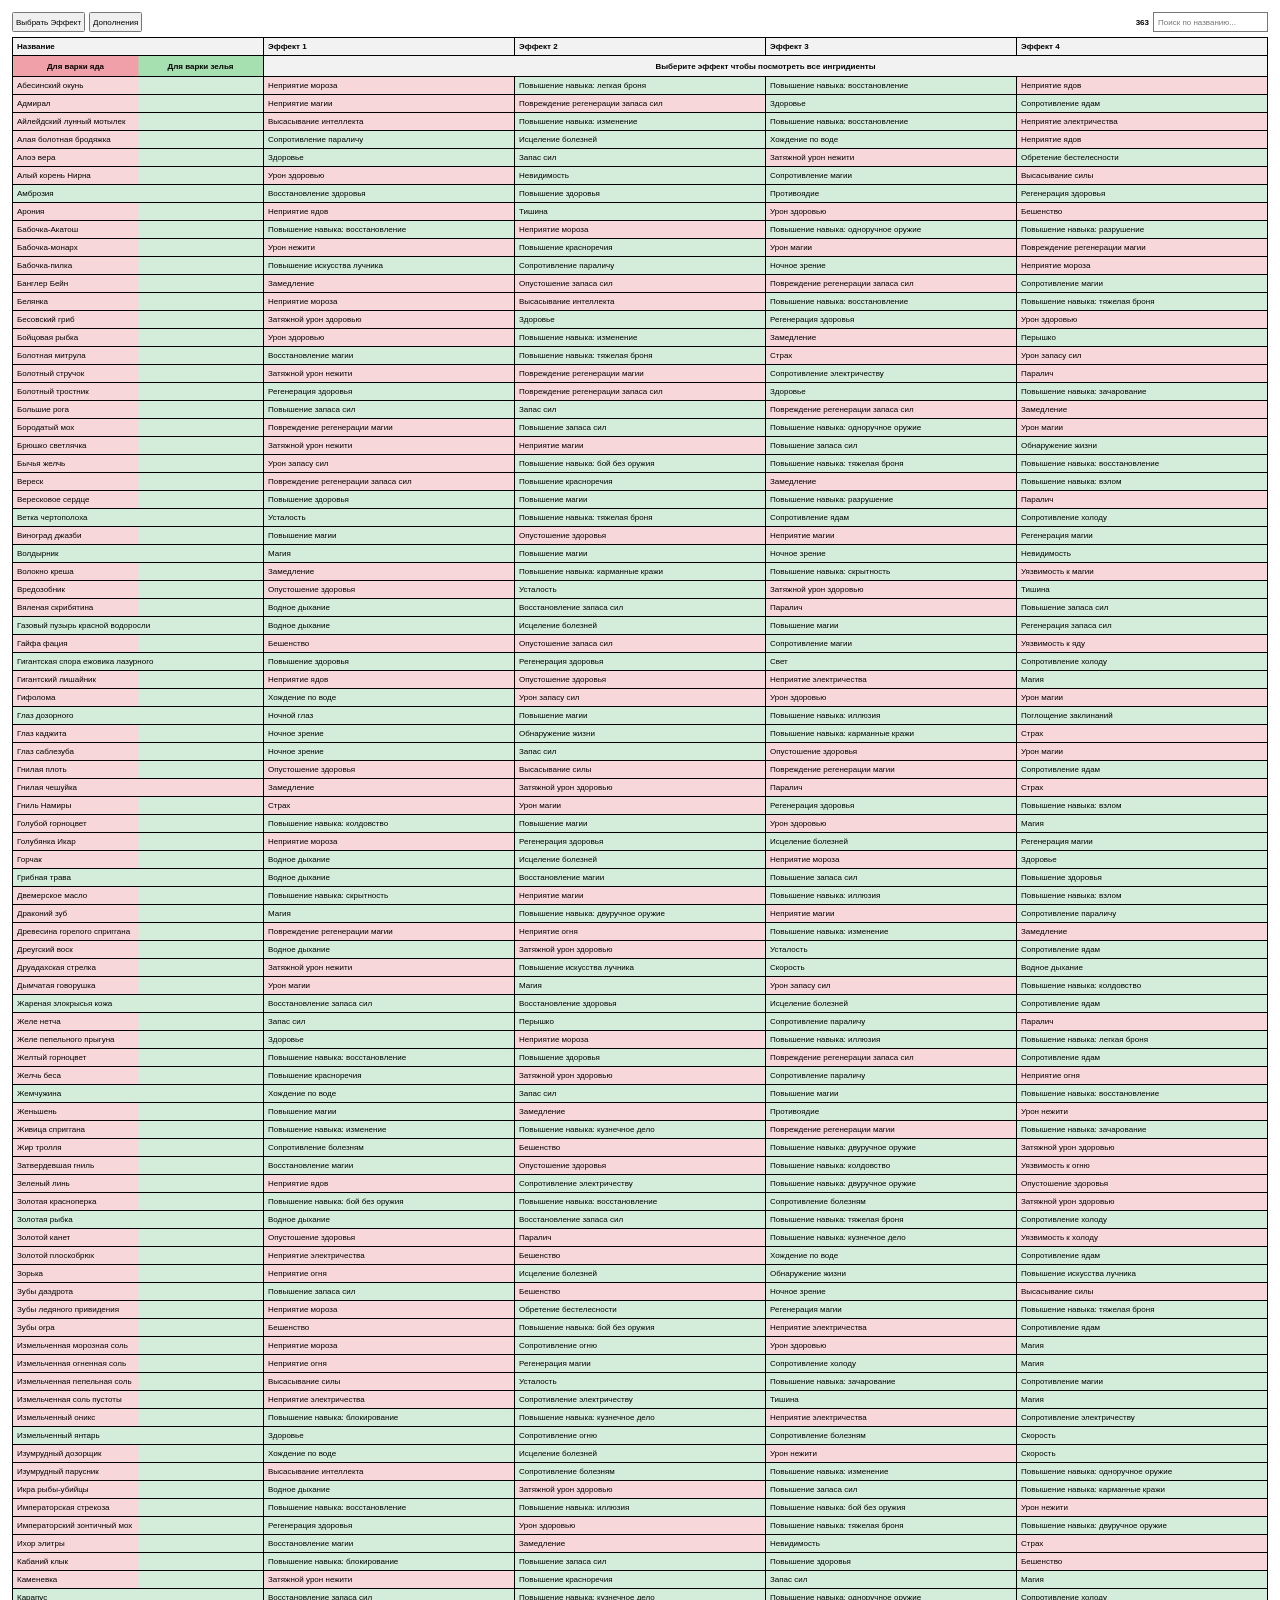
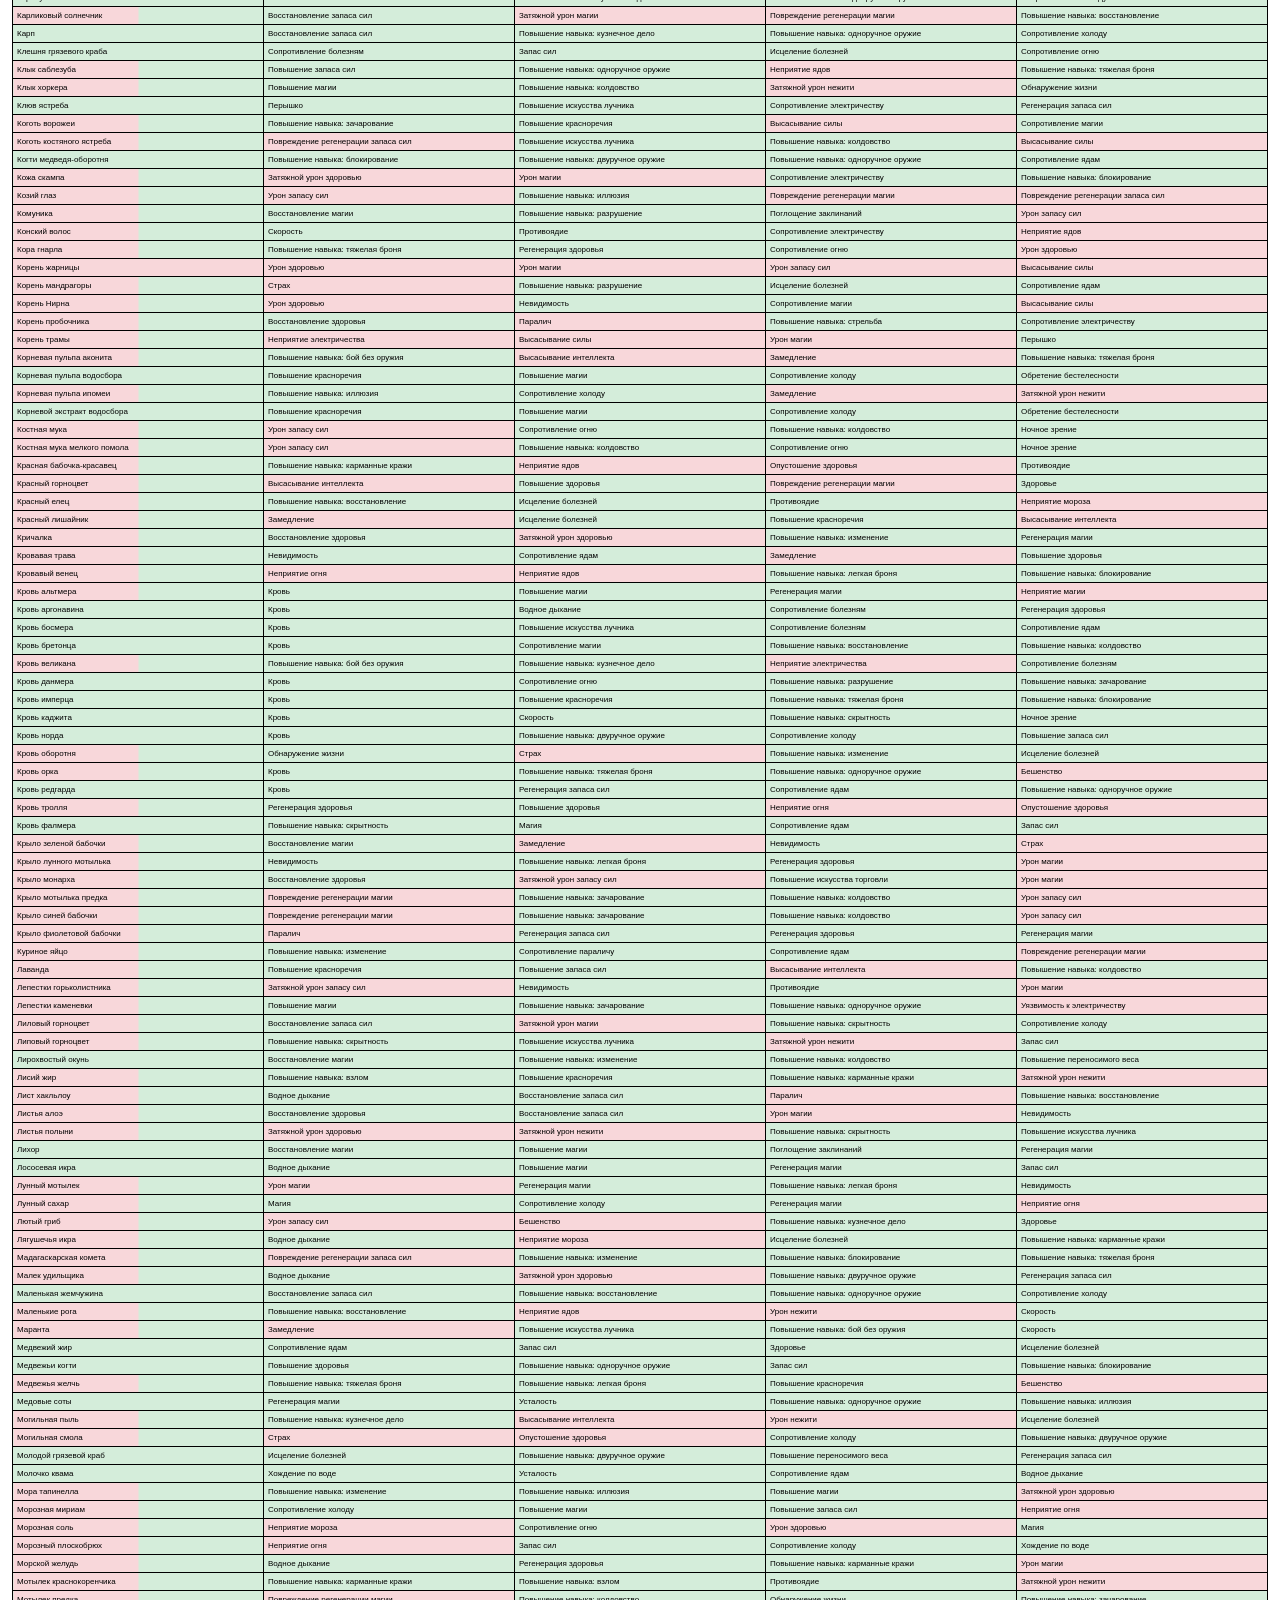
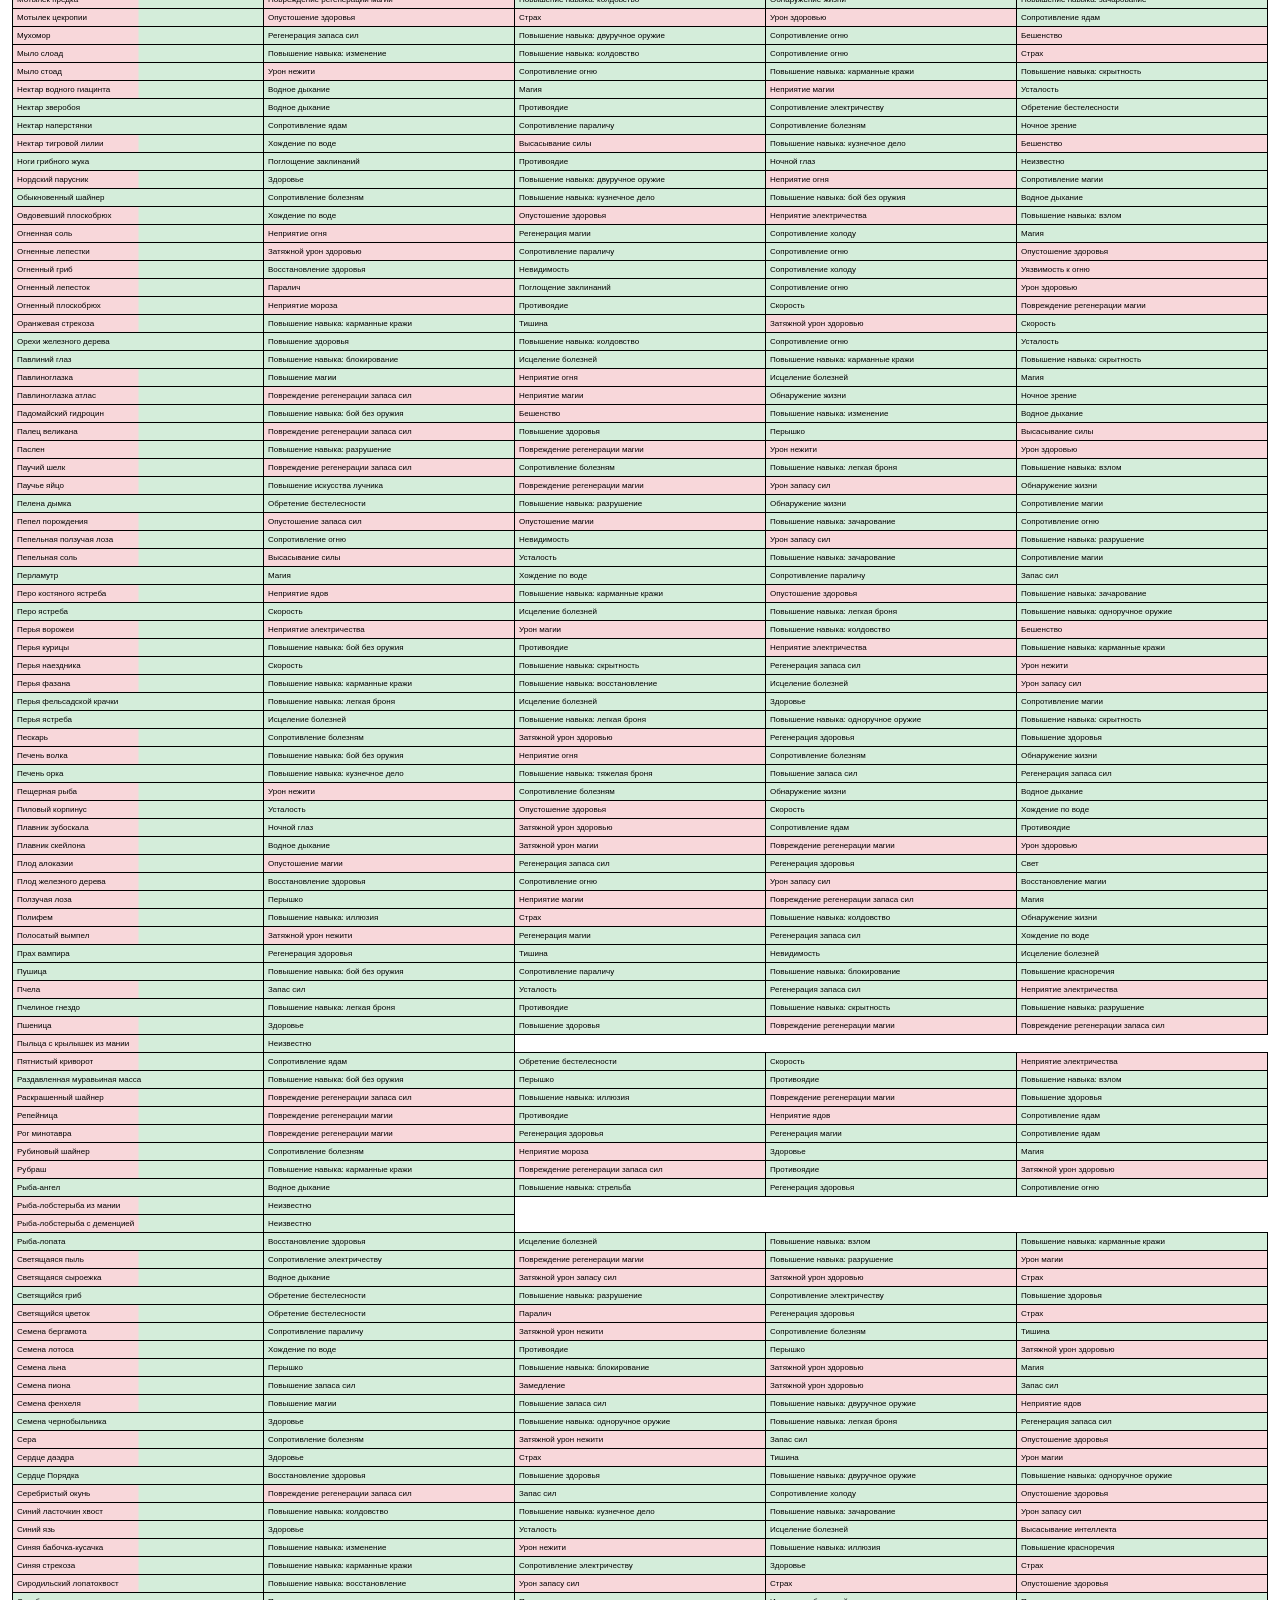
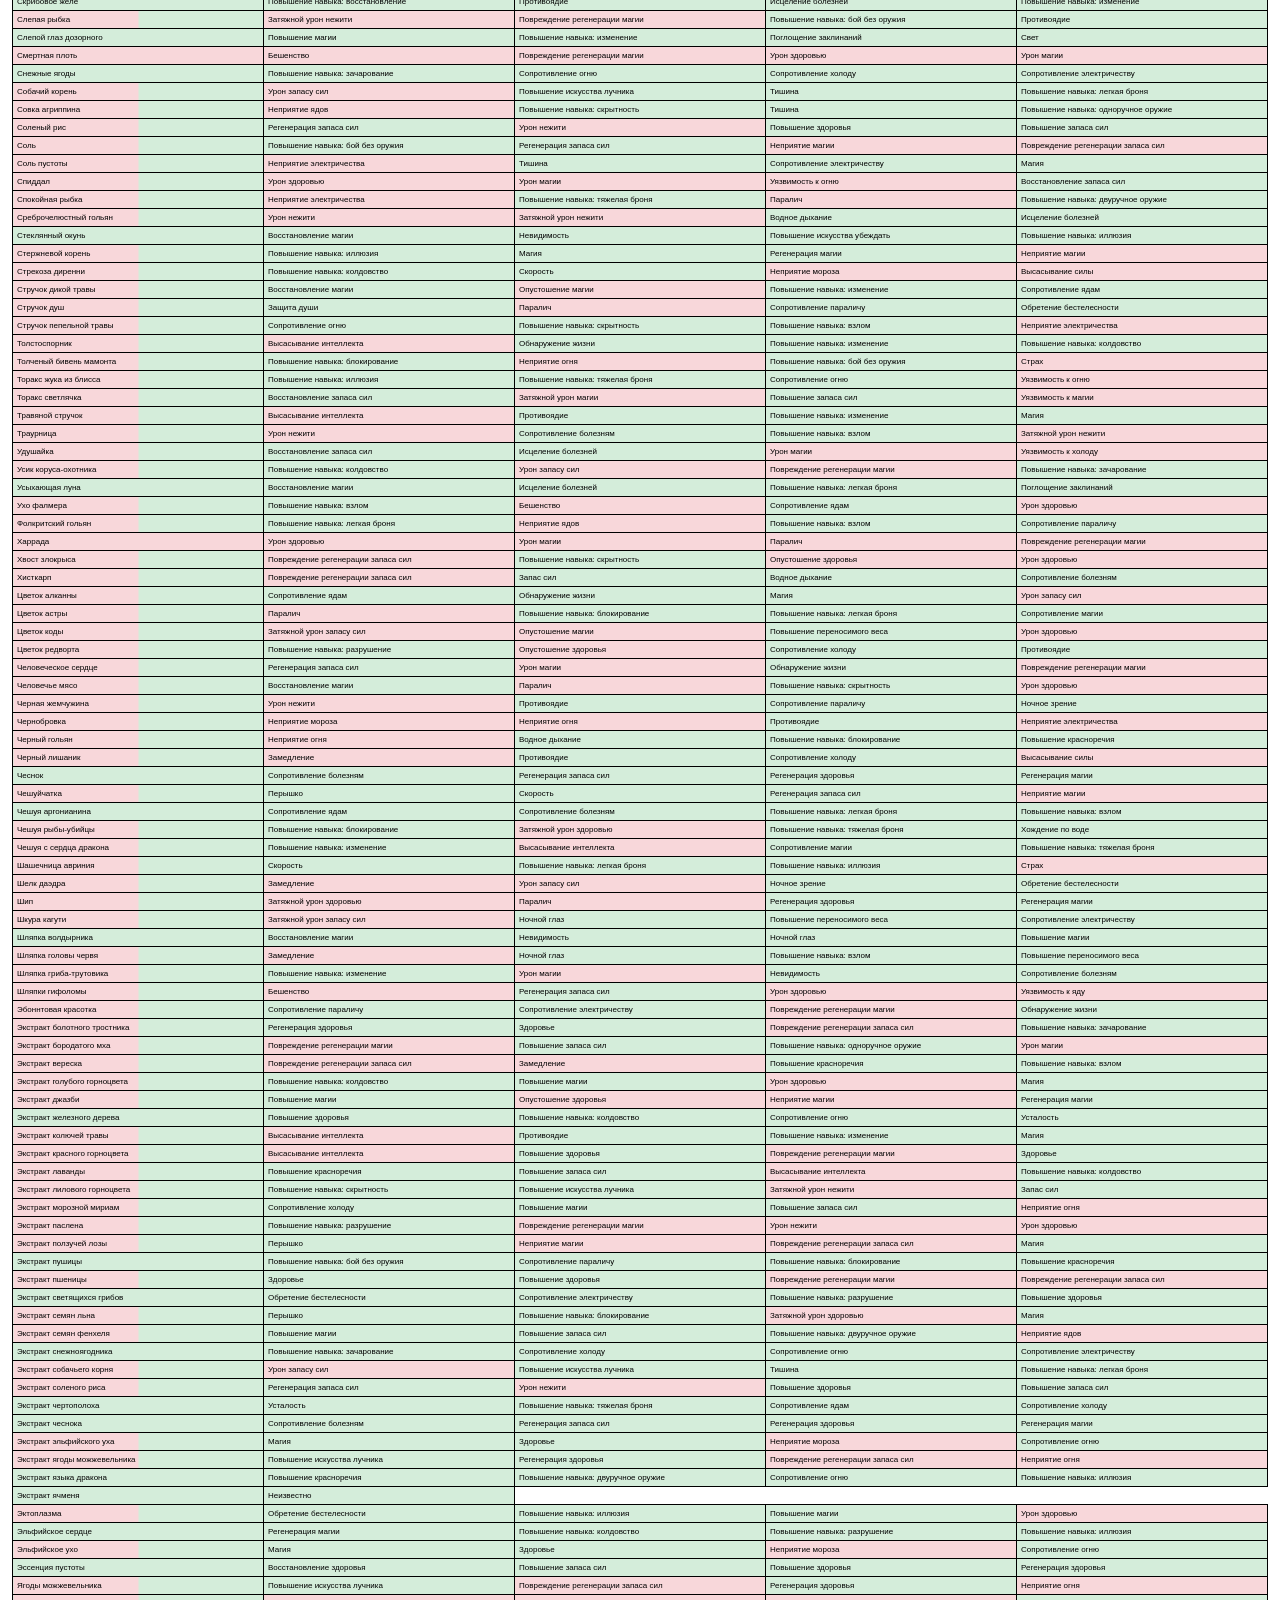
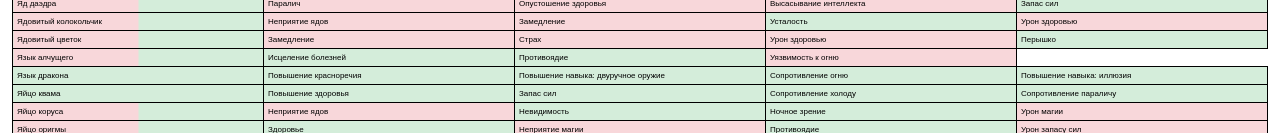
==== commit 246c6e43: "Remove zoom controls" ====
--- a/index.html
+++ b/index.html
@@ -20,11 +20,6 @@
                 <div class="addons-list" id="addons-list"></div>
             </div>
             <button id="back-btn" type="button">Назад</button>
-        </div>
-        <div class="zoom-group" aria-label="Масштаб">
-            <button id="zoom-out-btn" type="button" aria-label="Уменьшить масштаб">−</button>
-            <span class="zoom-value" id="zoom-value">100%</span>
-            <button id="zoom-in-btn" type="button" aria-label="Увеличить масштаб">+</button>
         </div>
         <div class="search-group">
             <span class="visible-count" id="visible-count">0</span>
--- a/styles.css
+++ b/styles.css
@@ -142,20 +142,6 @@
 }
 .controls { display: flex; align-items: center; justify-content: space-between; gap: 10px; }
 .button-group { display: flex; gap: 8px; position: relative; }
-.zoom-group {
-    display: flex;
-    align-items: center;
-    gap: 4px;
-}
-.zoom-group button {
-    min-width: 40px;
-    padding: 4px 10px;
-}
-.zoom-value {
-    min-width: 48px;
-    font-weight: 700;
-    text-align: center;
-}
 .search-group { display: flex; align-items: center; gap: 8px; }
 .visible-count {
     min-width: 42px;
@@ -230,17 +216,6 @@
     }
     .button-group button {
         flex: 1 1 0;
-    }
-    .zoom-group {
-        justify-content: center;
-        width: 100%;
-    }
-    .zoom-group button {
-        flex: 0 0 44px;
-        min-width: 44px;
-    }
-    .zoom-value {
-        min-width: 54px;
     }
     .menu {
         left: 0;
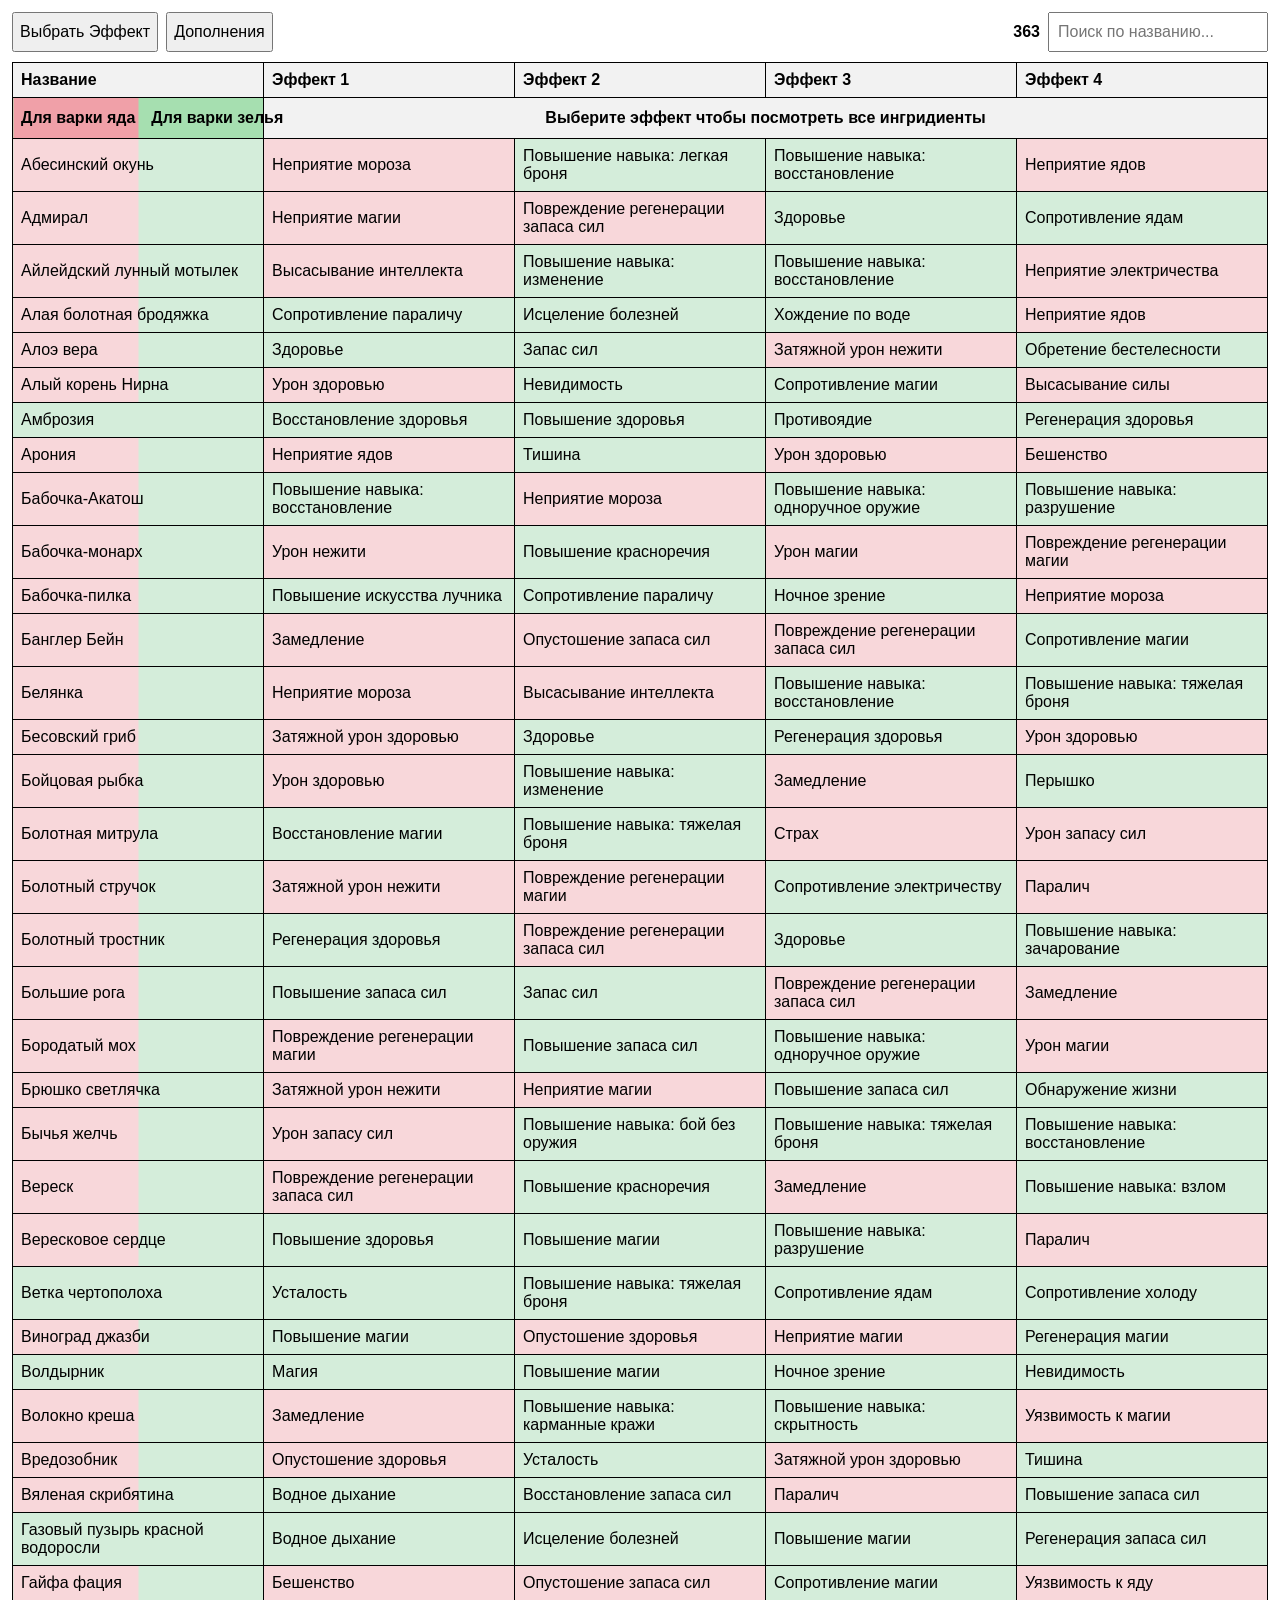
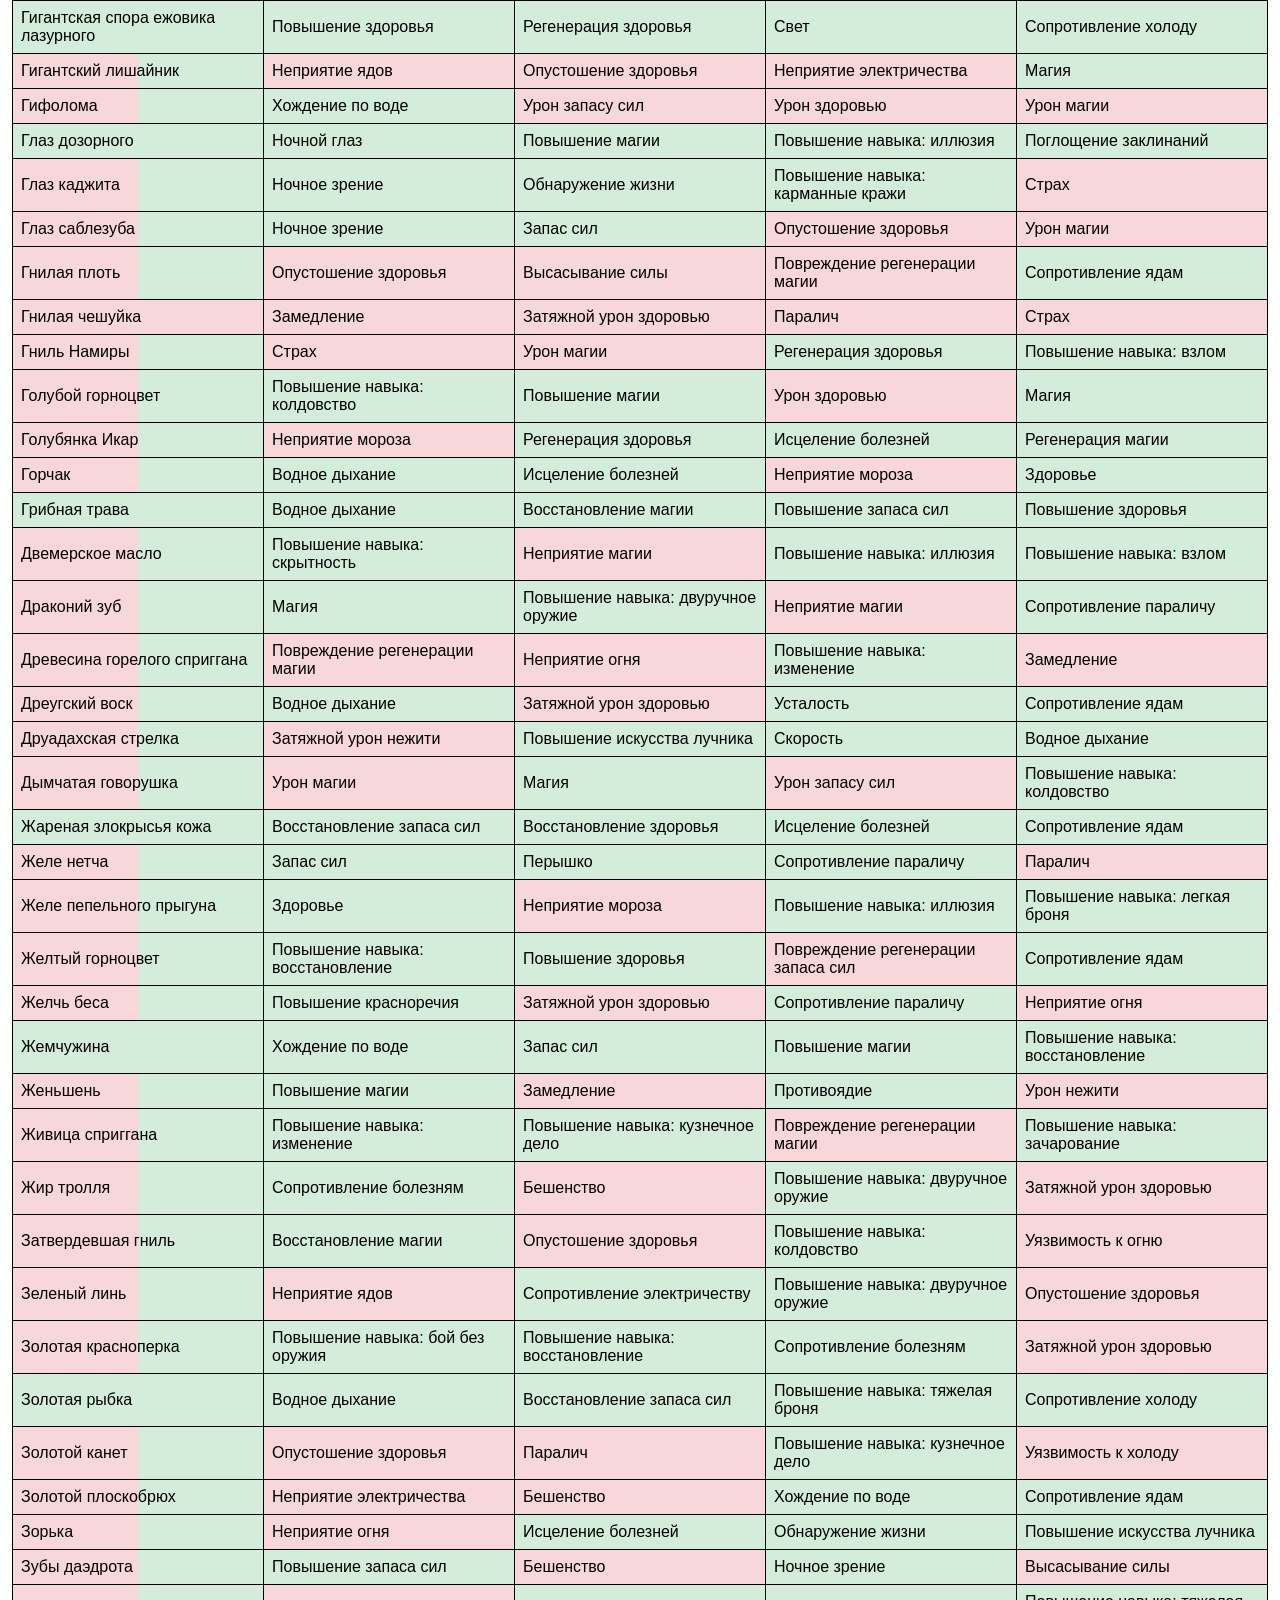
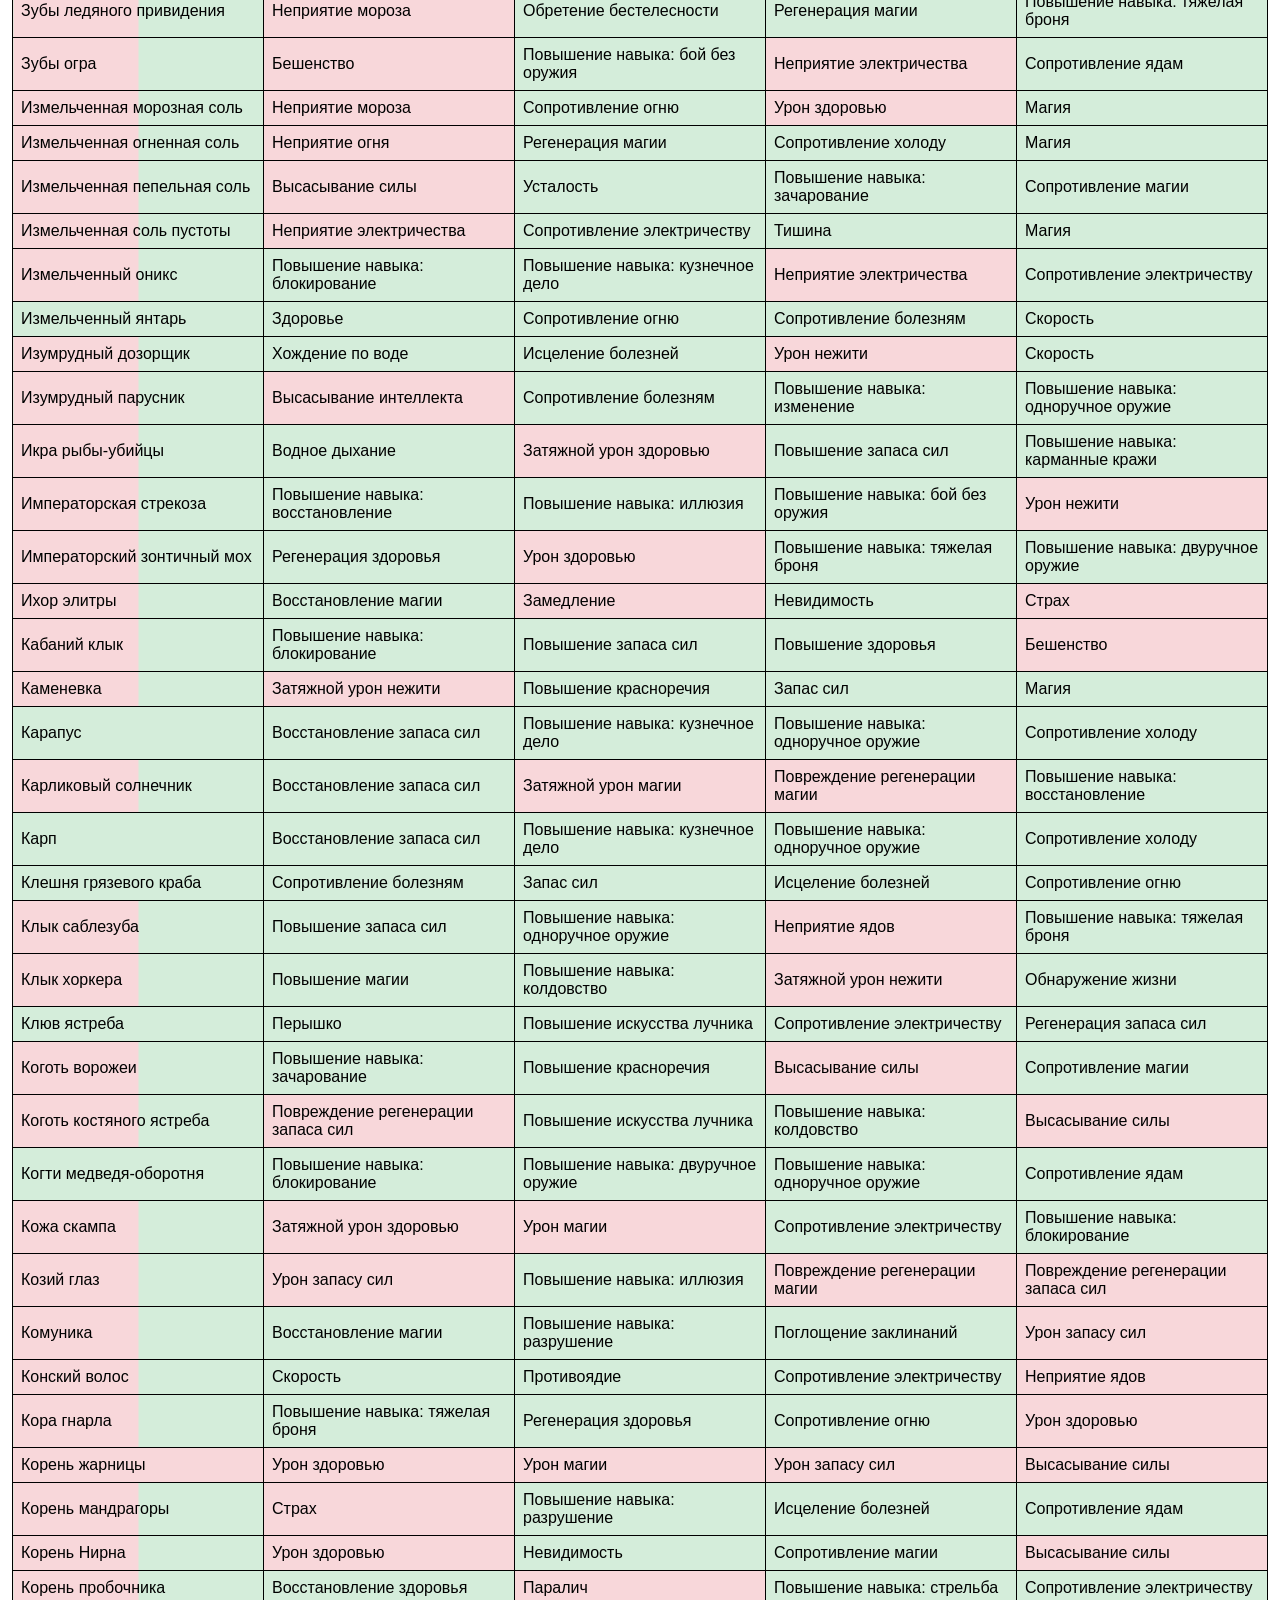
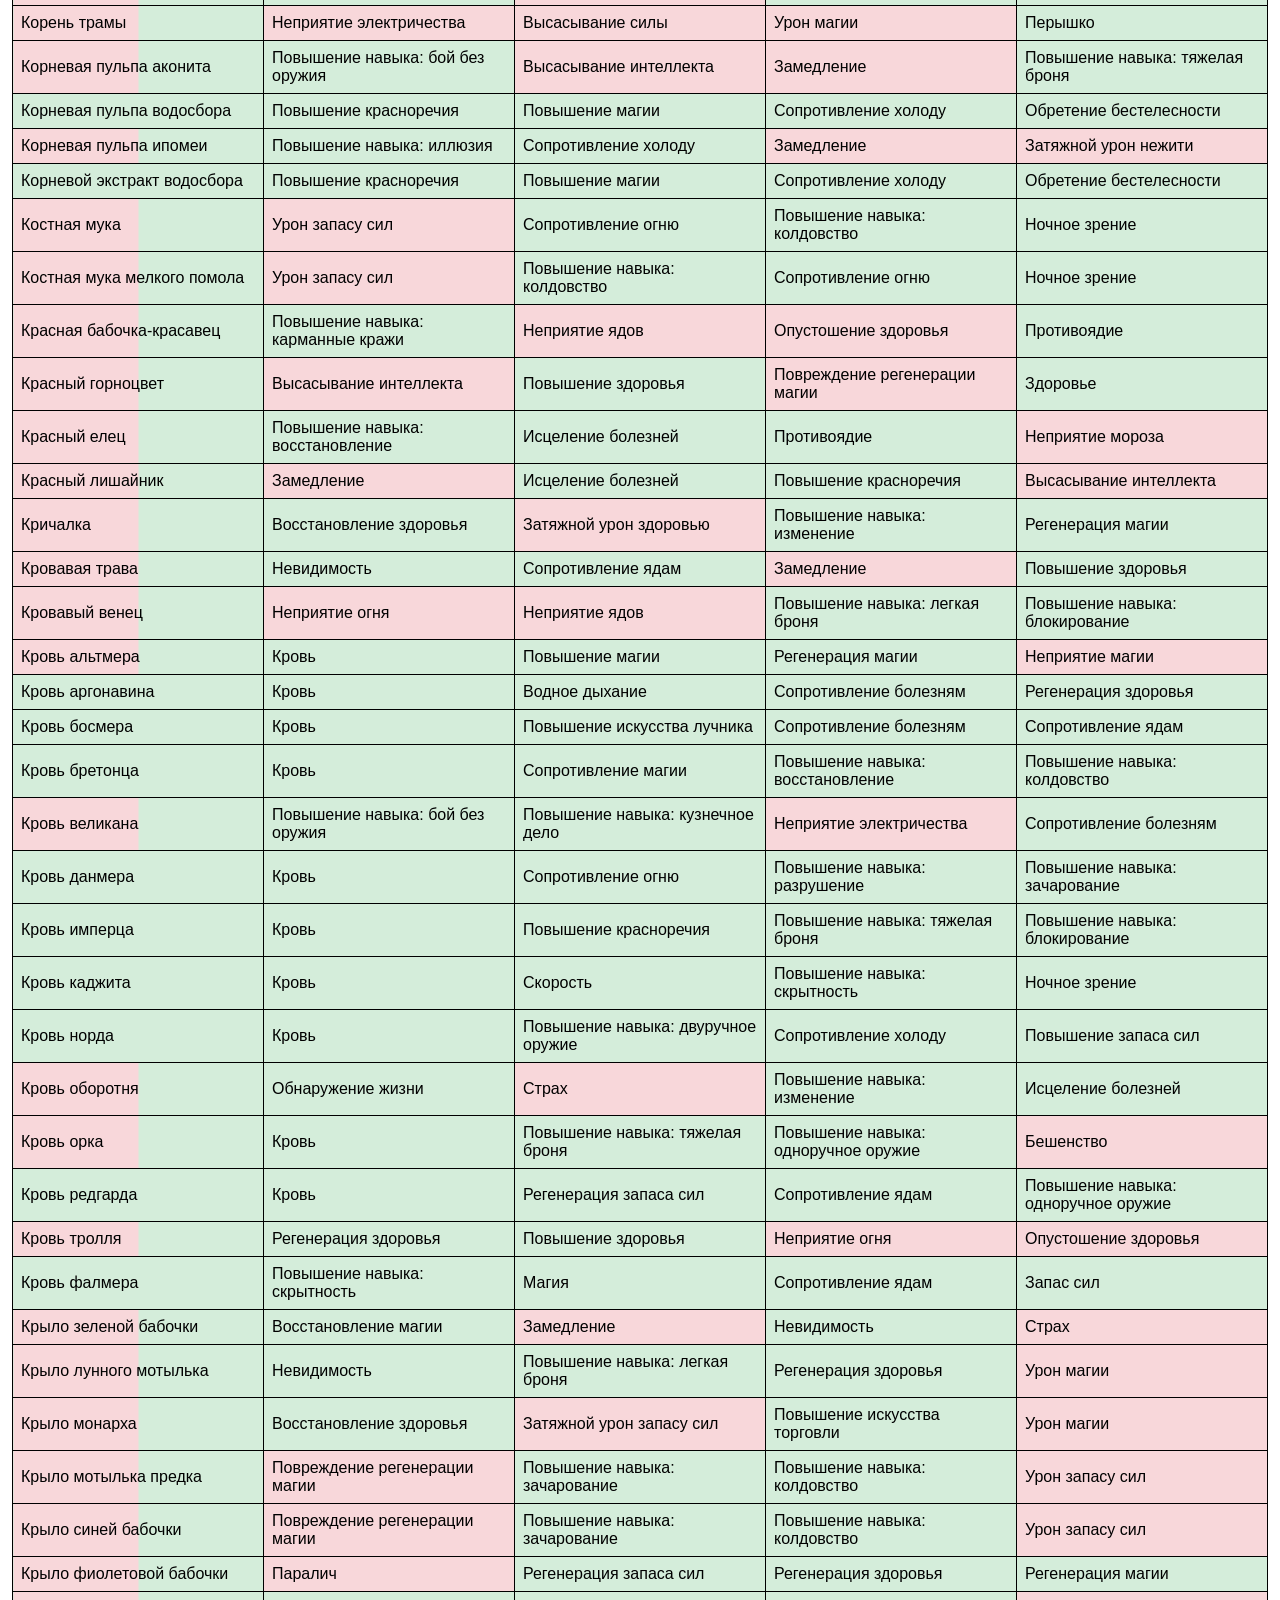
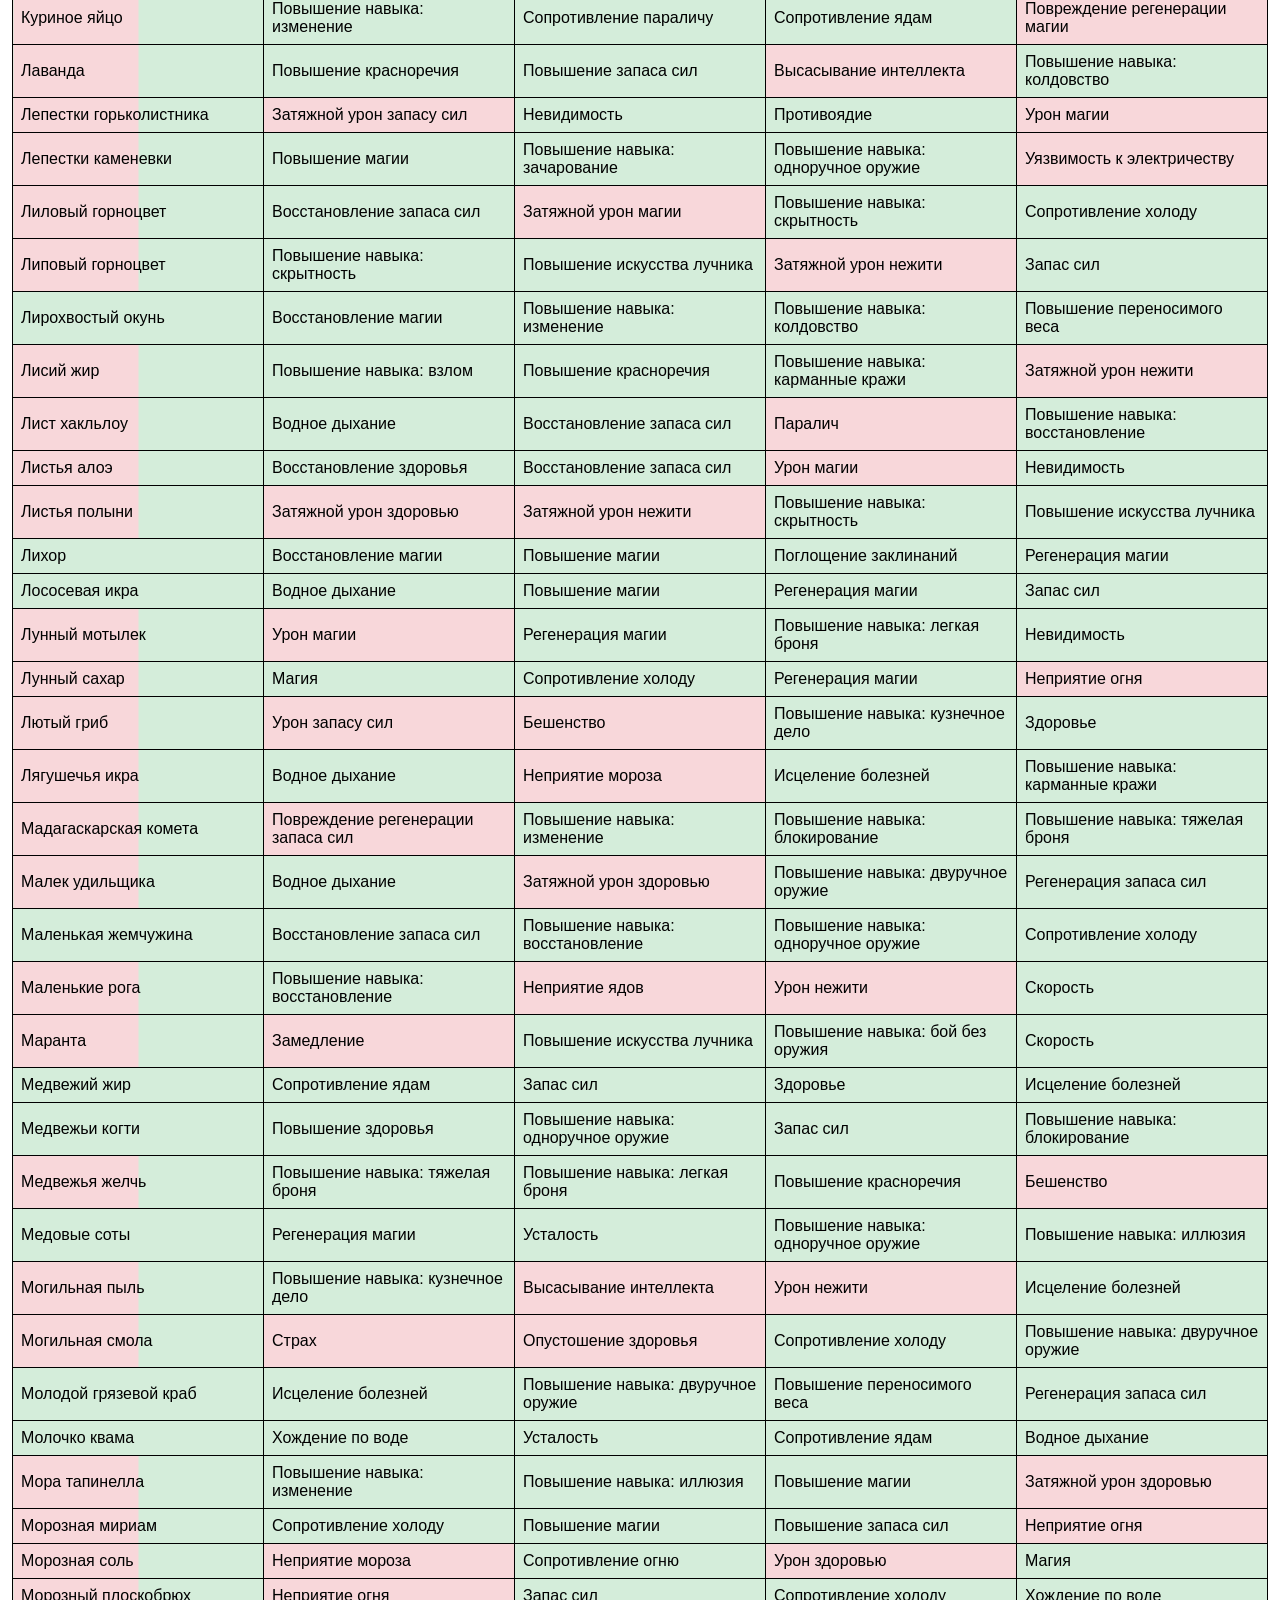
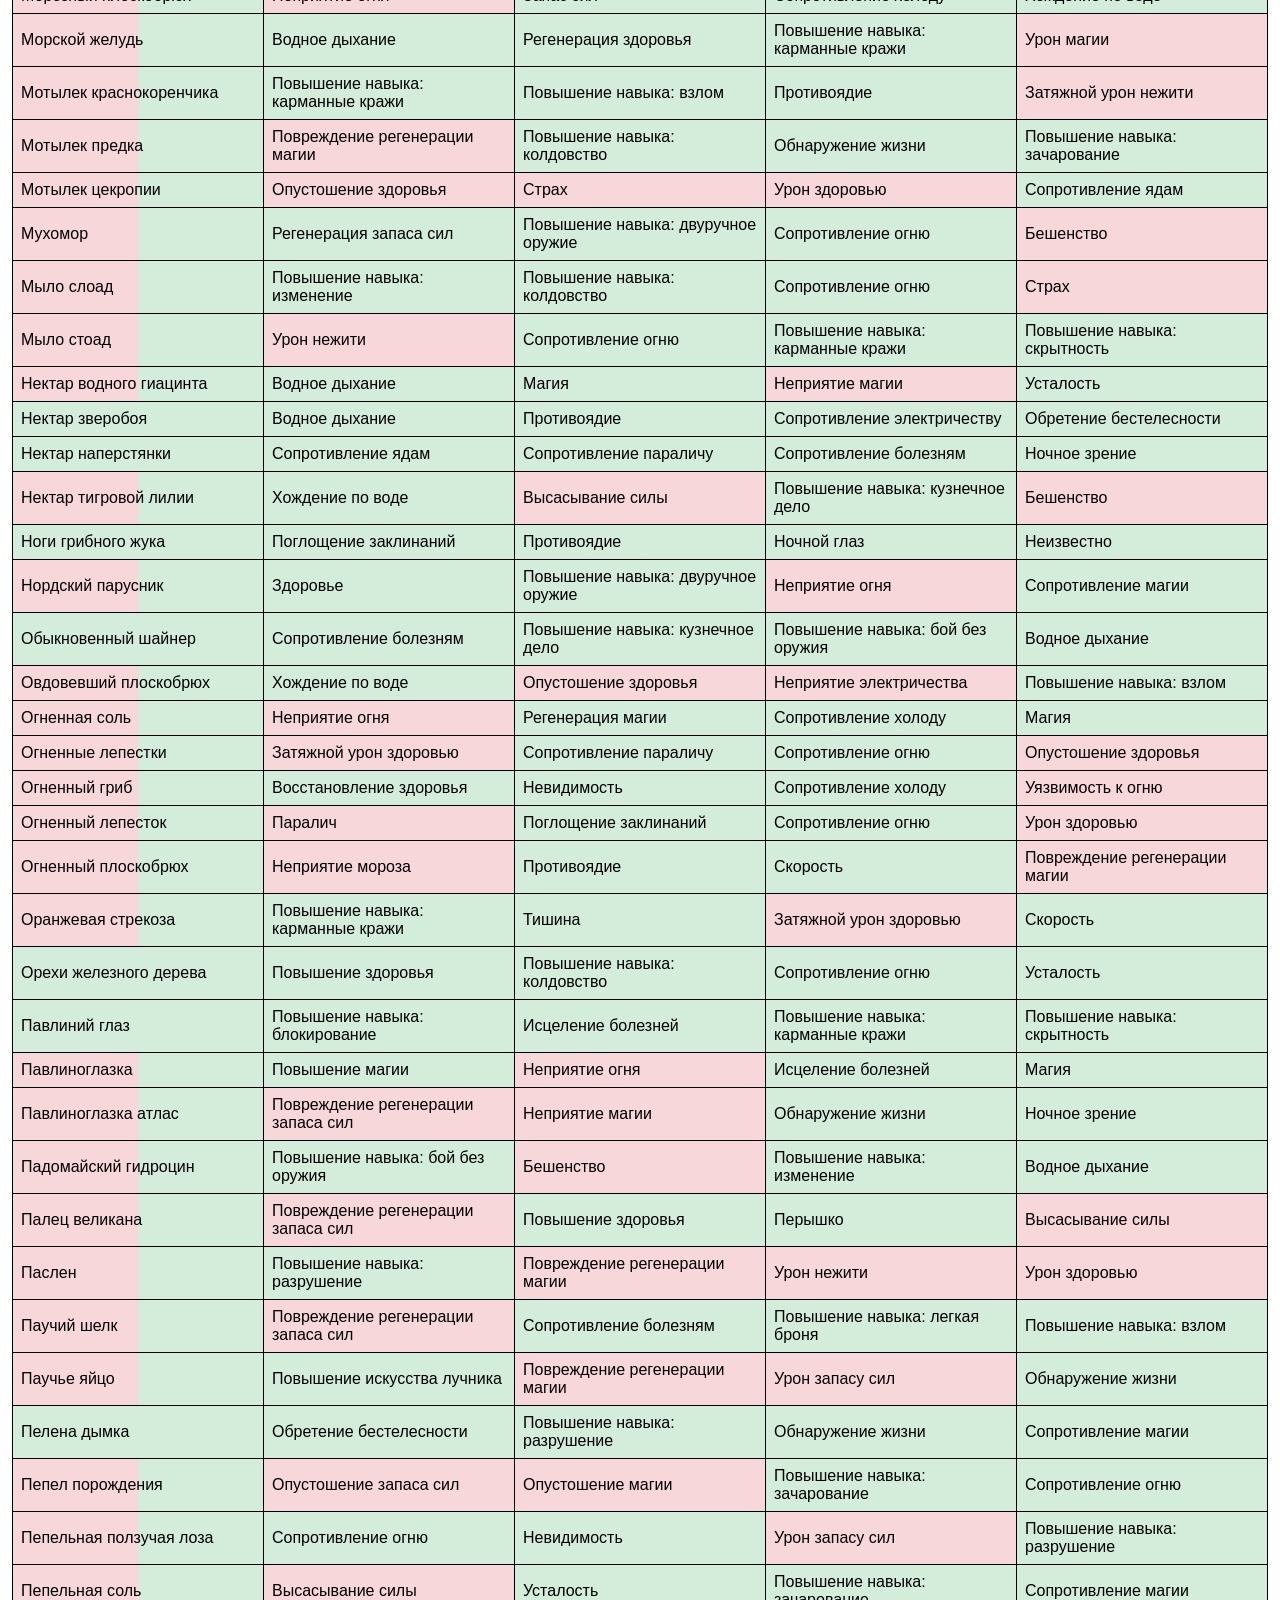
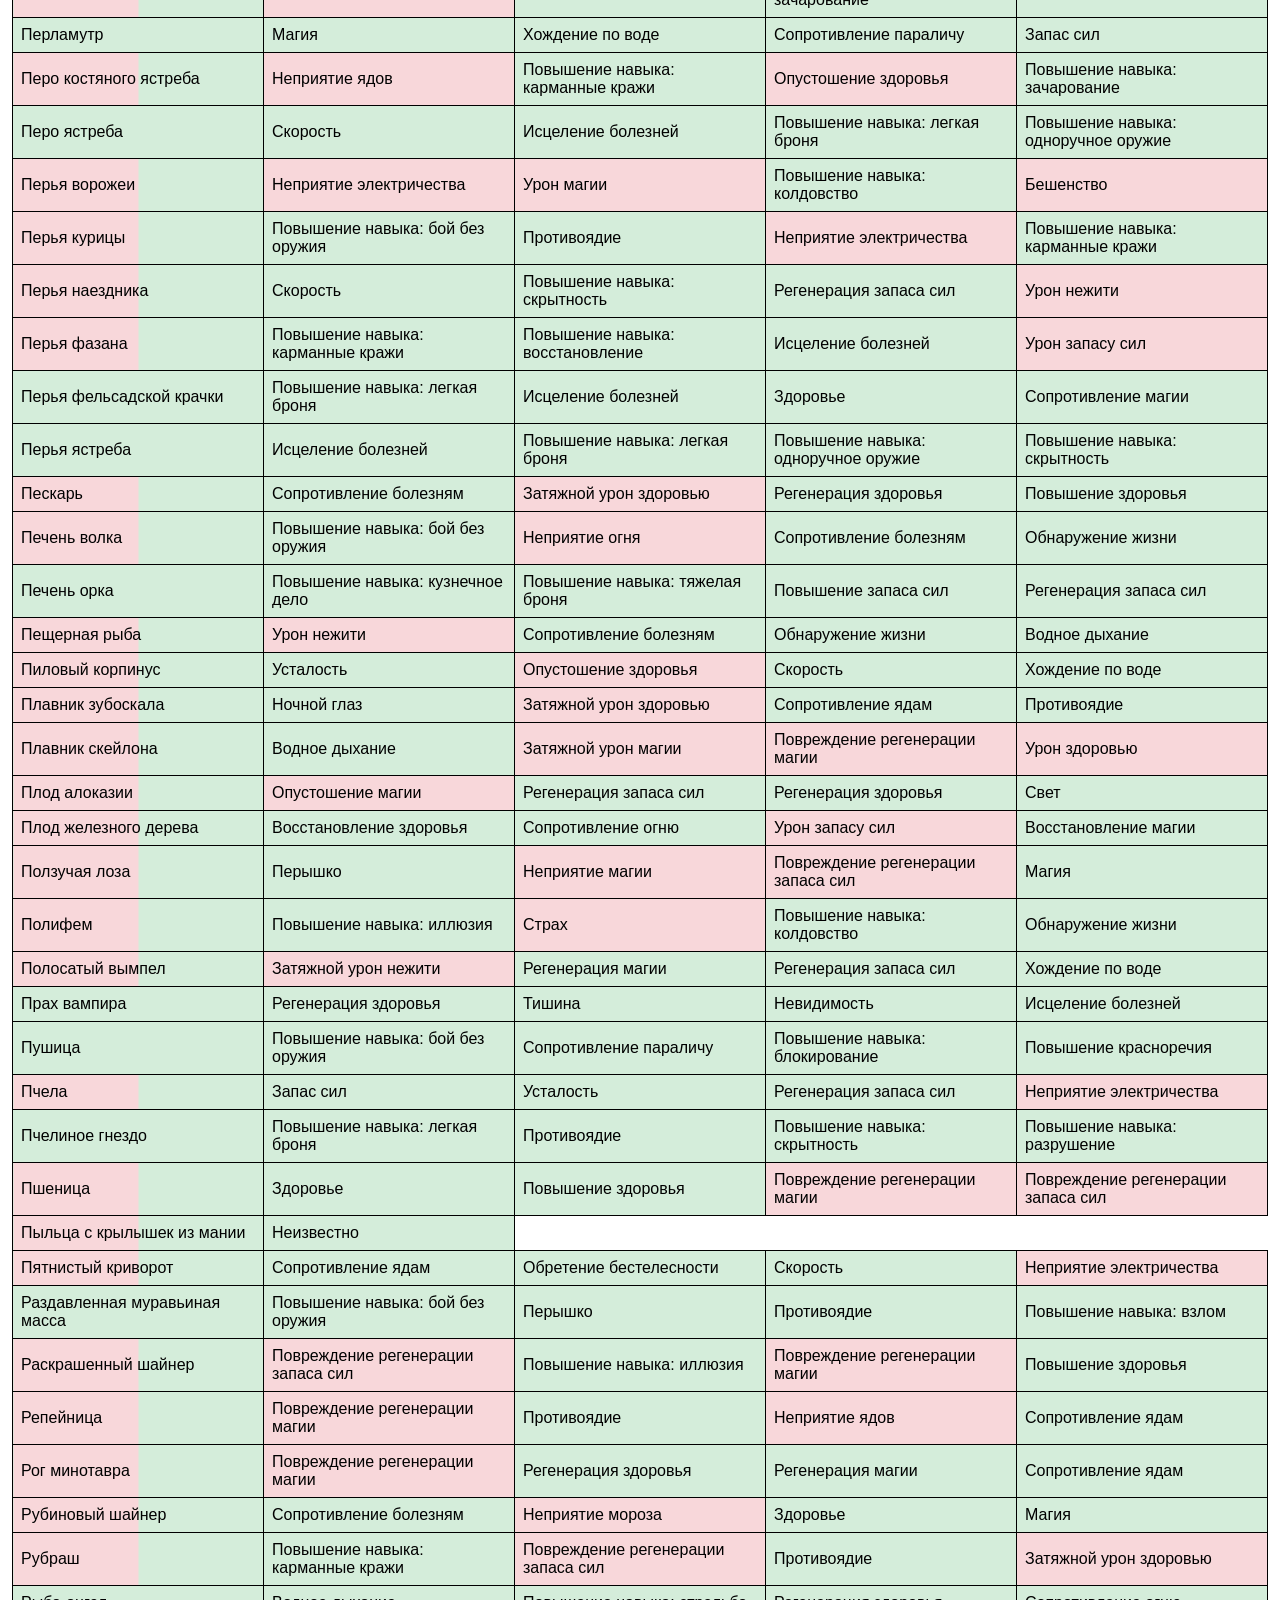
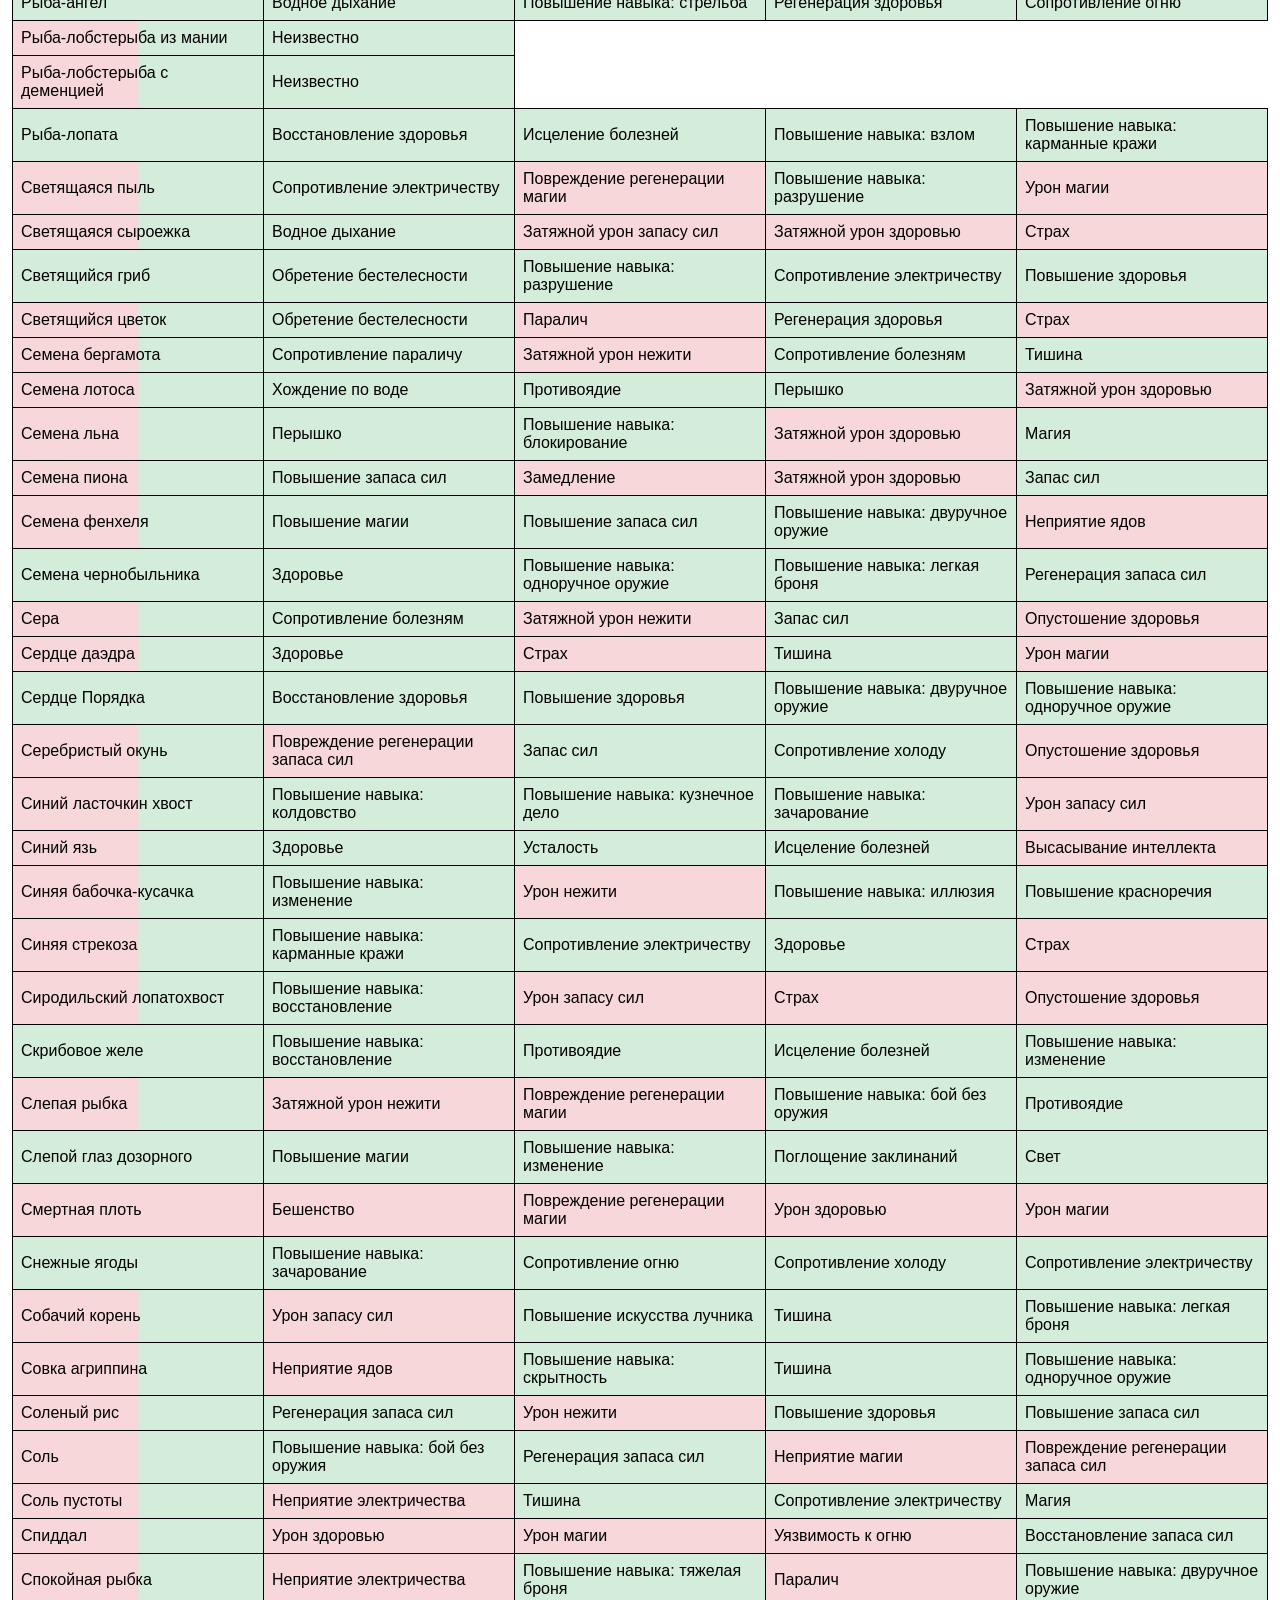
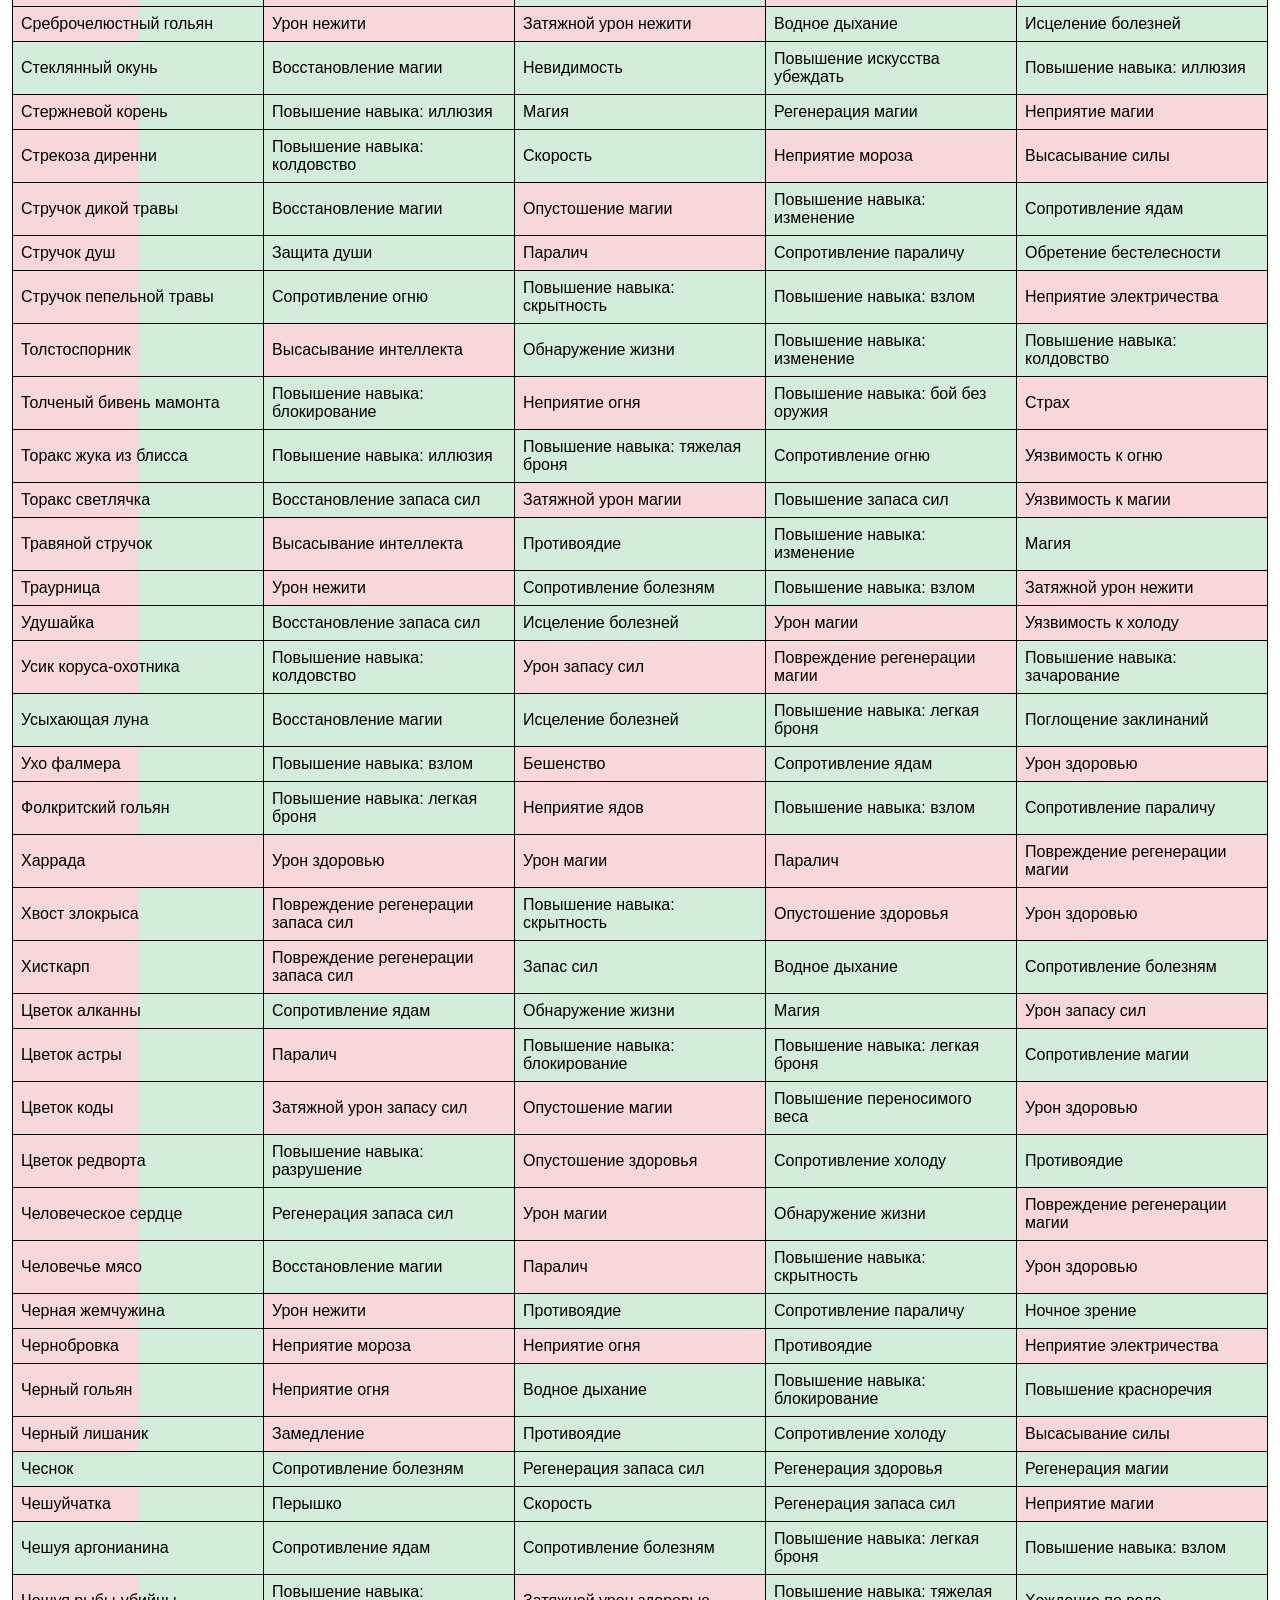
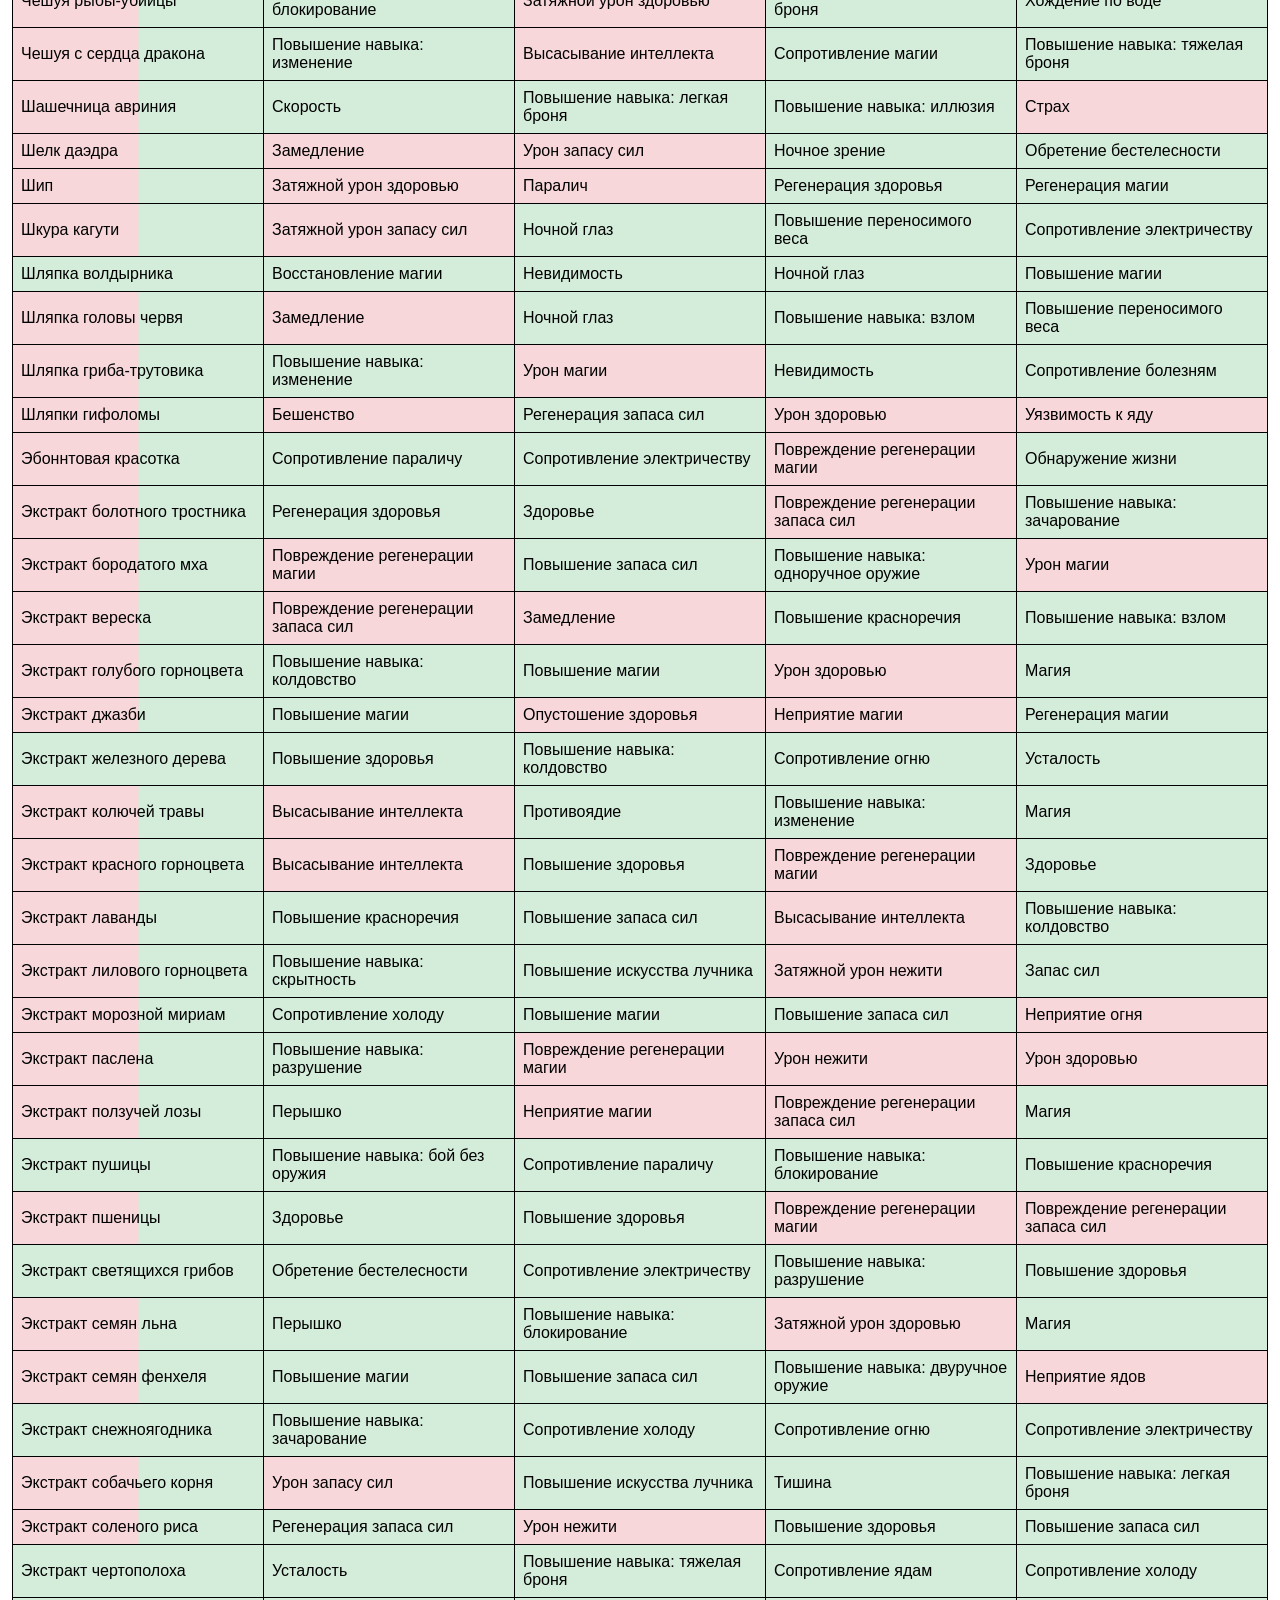
==== commit 88c0444d: "Remove custom pinch zoom" ====
--- a/index.html
+++ b/index.html
@@ -2,7 +2,7 @@
 <html lang="ru">
 <head>
     <meta charset="UTF-8">
-    <meta name="viewport" content="width=device-width, initial-scale=1.0, maximum-scale=5.0, user-scalable=yes">
+    <meta name="viewport" content="width=device-width, initial-scale=1.0">
     <meta name="github-repository" content="tsenturion/alchemy">
     <title>Алхимические Эффекты</title>
     <script src="https://code.jquery.com/jquery-3.6.0.min.js"></script>
@@ -10,7 +10,6 @@
 </head>
 <body>
 
-    <div id="app-root">
     <div class="controls">
         <div class="button-group">
             <button id="menu-btn" type="button">Выбрать Эффект</button>
@@ -83,7 +82,6 @@
         </thead>
         <tbody></tbody>
     </table>
-    </div>
 
     <script src="src/app.js"></script>
 </body>
--- a/styles.css
+++ b/styles.css
@@ -8,17 +8,6 @@
 body { font-family: Arial, sans-serif; margin: 12px; }
 button, input { font: inherit; }
 button { min-height: 40px; }
-#app-root {
-    zoom: var(--app-zoom, 1);
-    touch-action: pan-x pan-y;
-}
-@supports not (zoom: 1) {
-    #app-root {
-        transform: scale(var(--app-zoom, 1));
-        transform-origin: top left;
-        width: calc(100% / var(--app-zoom, 1));
-    }
-}
 table { width: 100%; border-collapse: collapse; margin-top: 10px; }
 th, td { border: 1px solid black; padding: 8px; text-align: left; }
 td { cursor: pointer; }
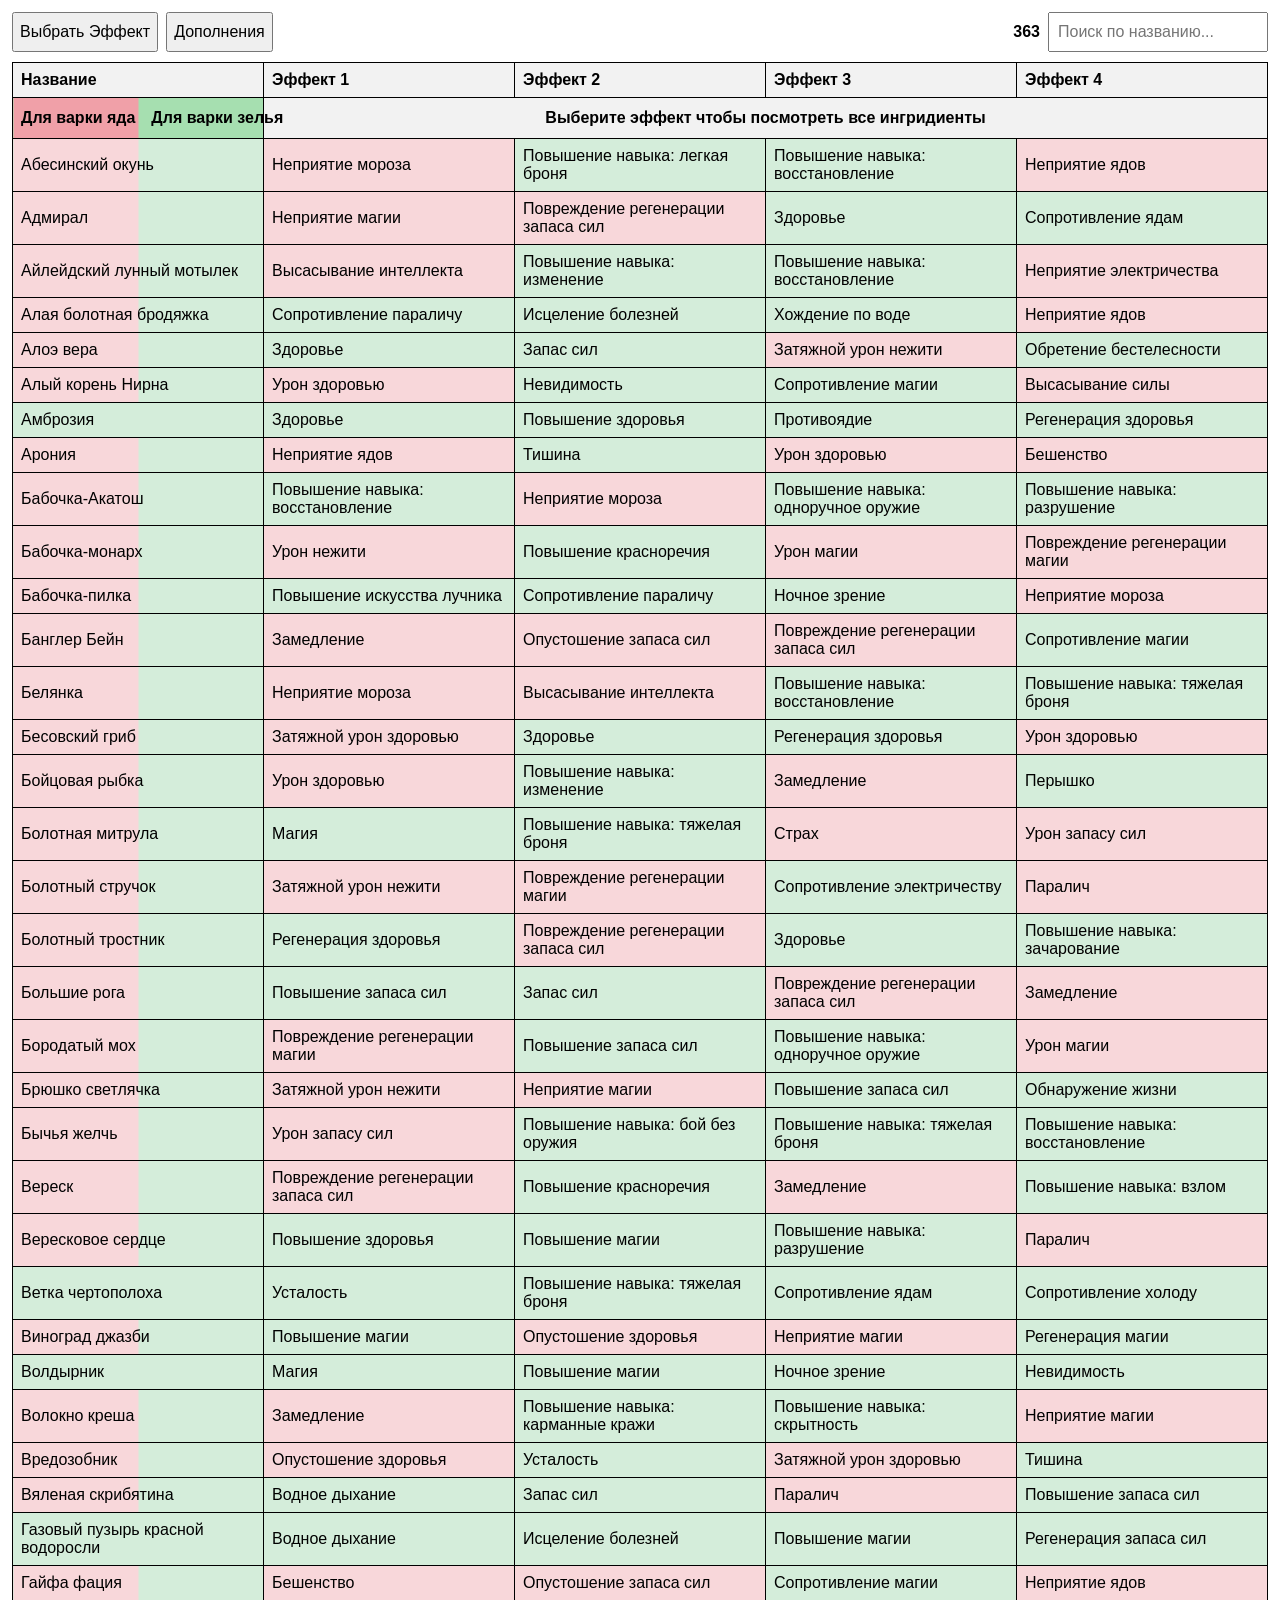
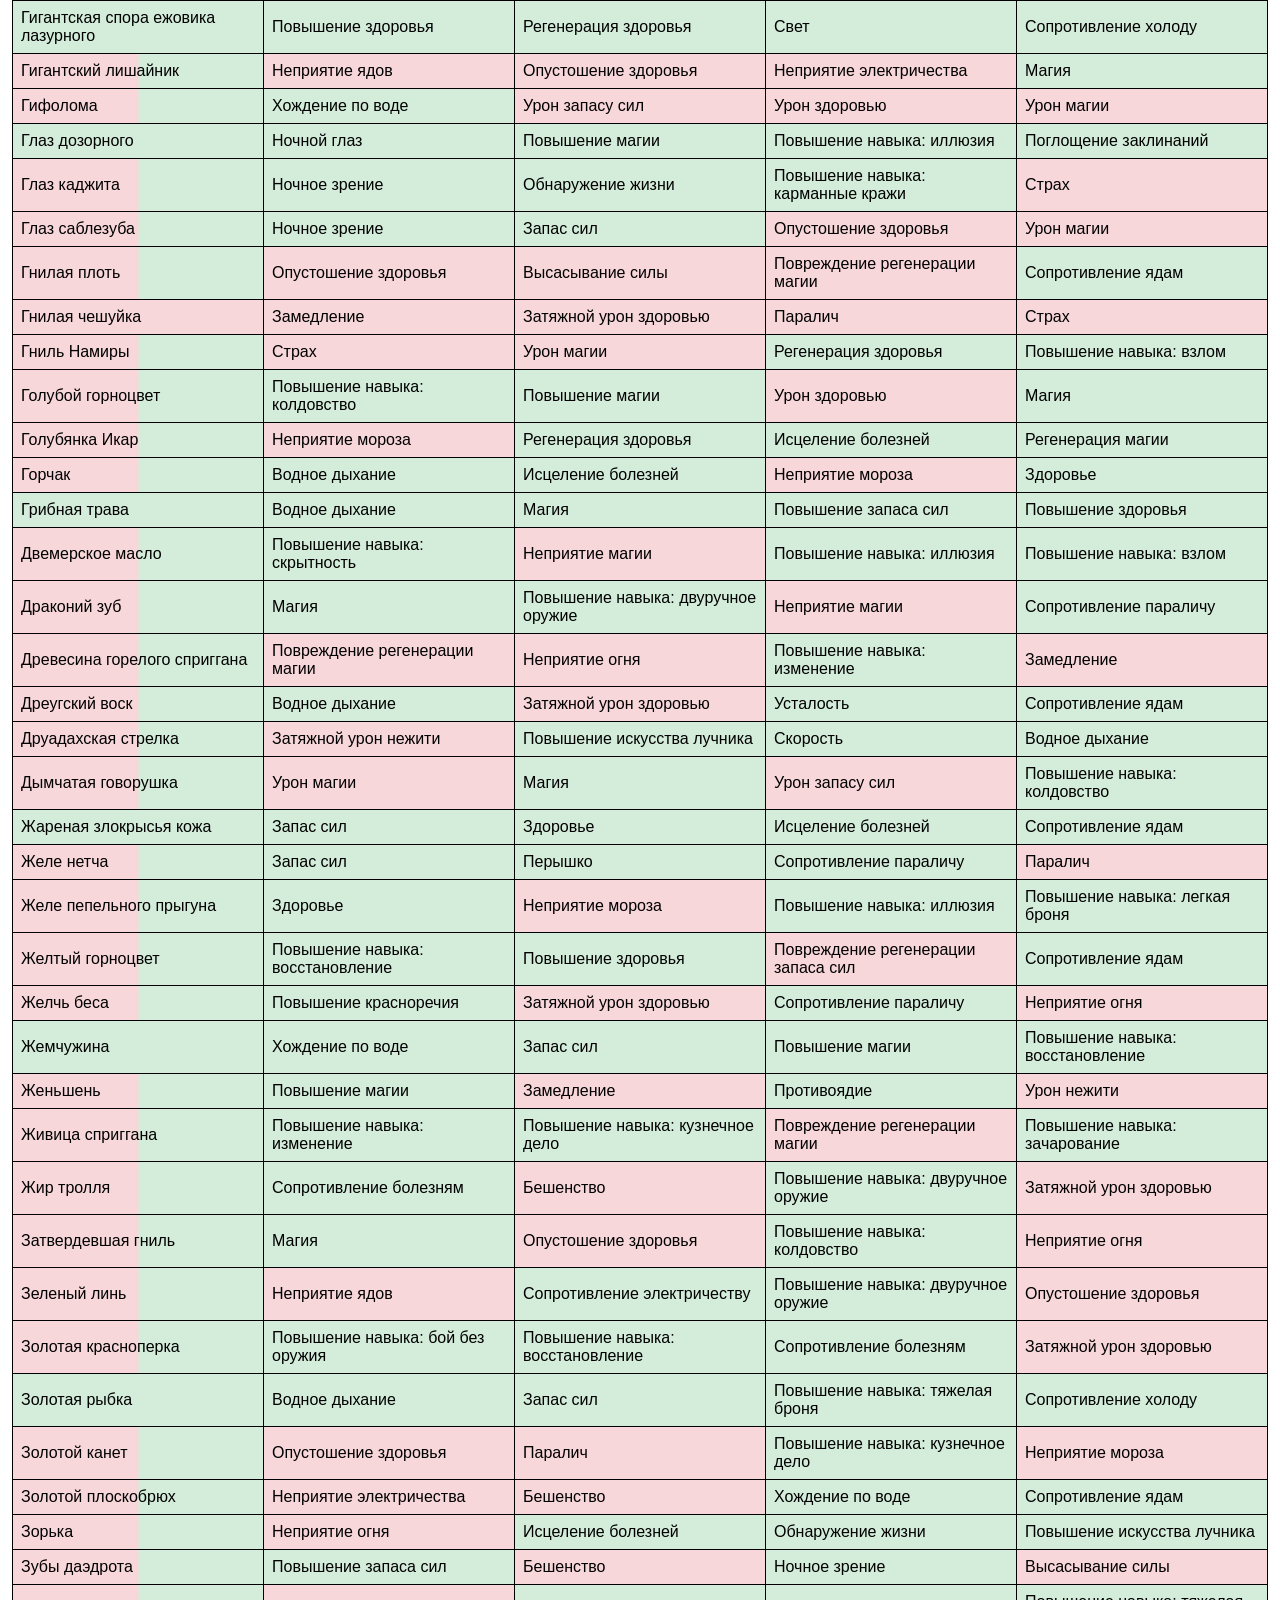
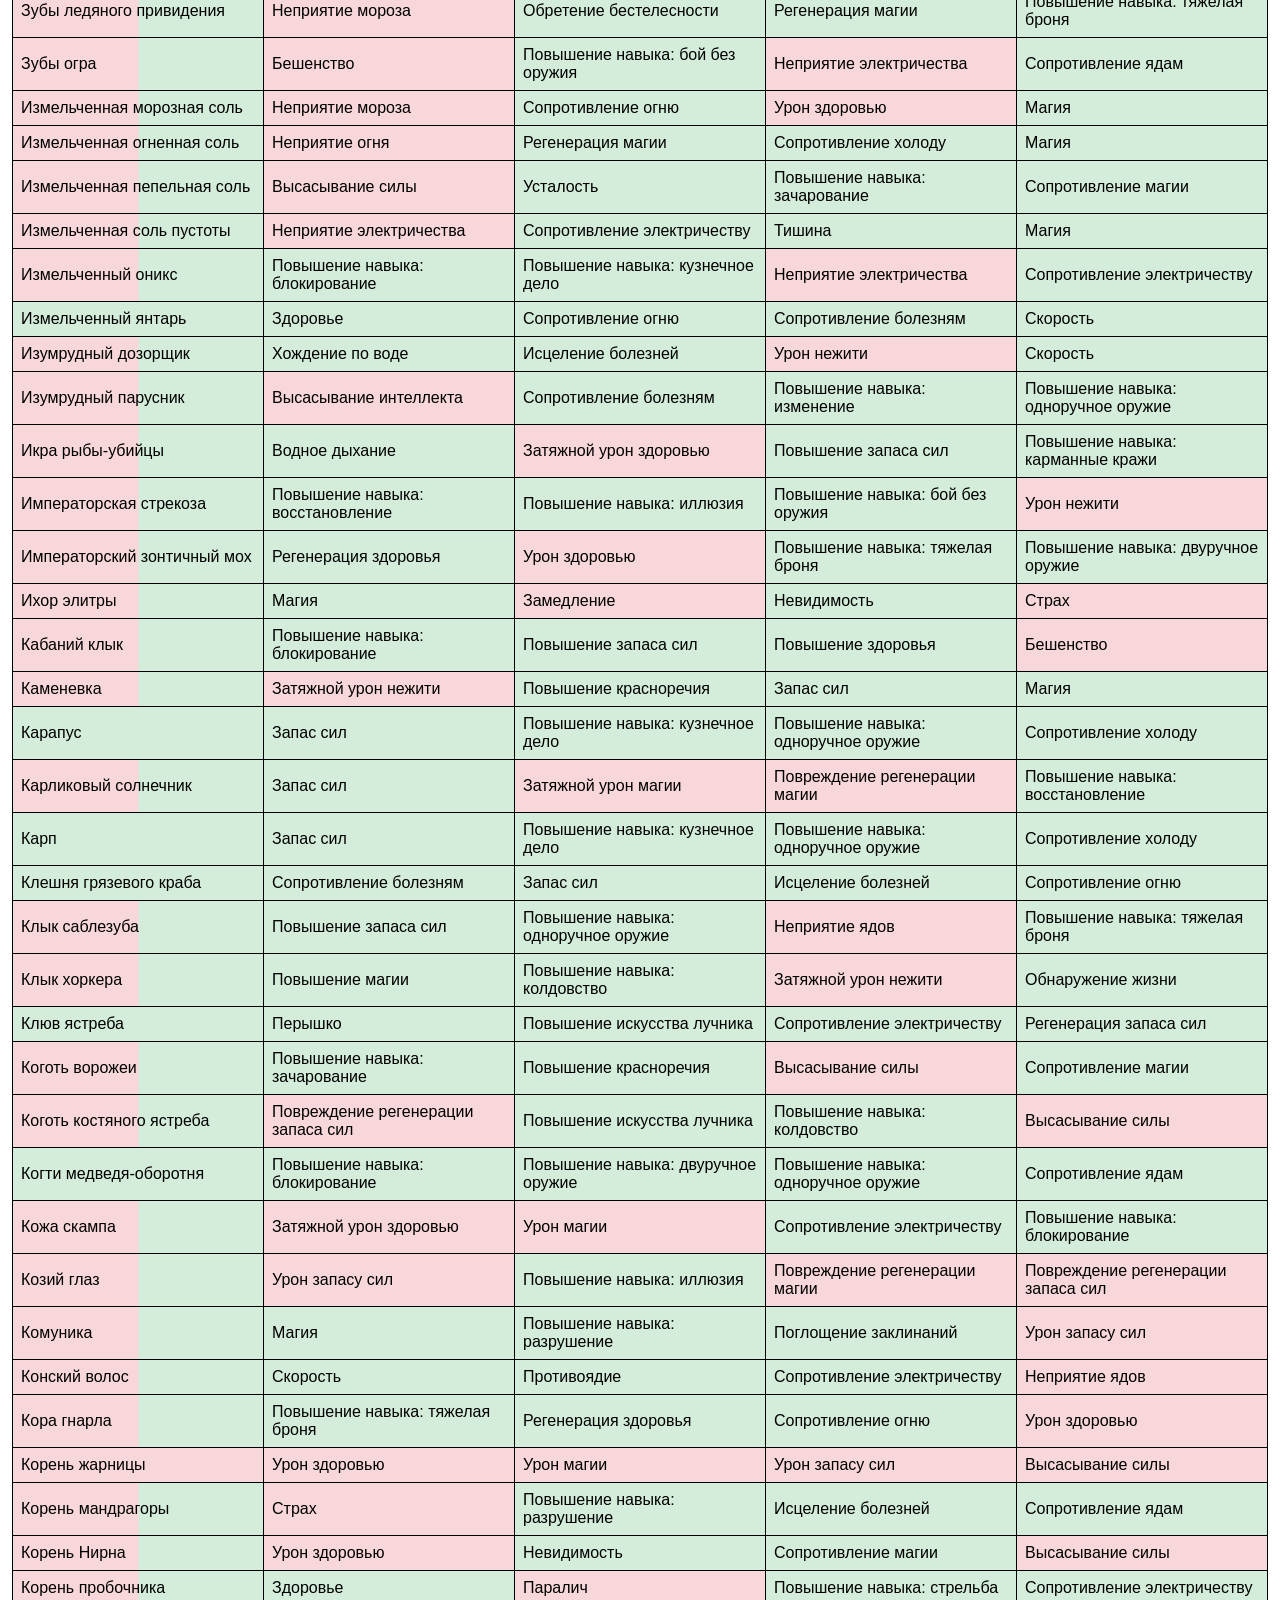
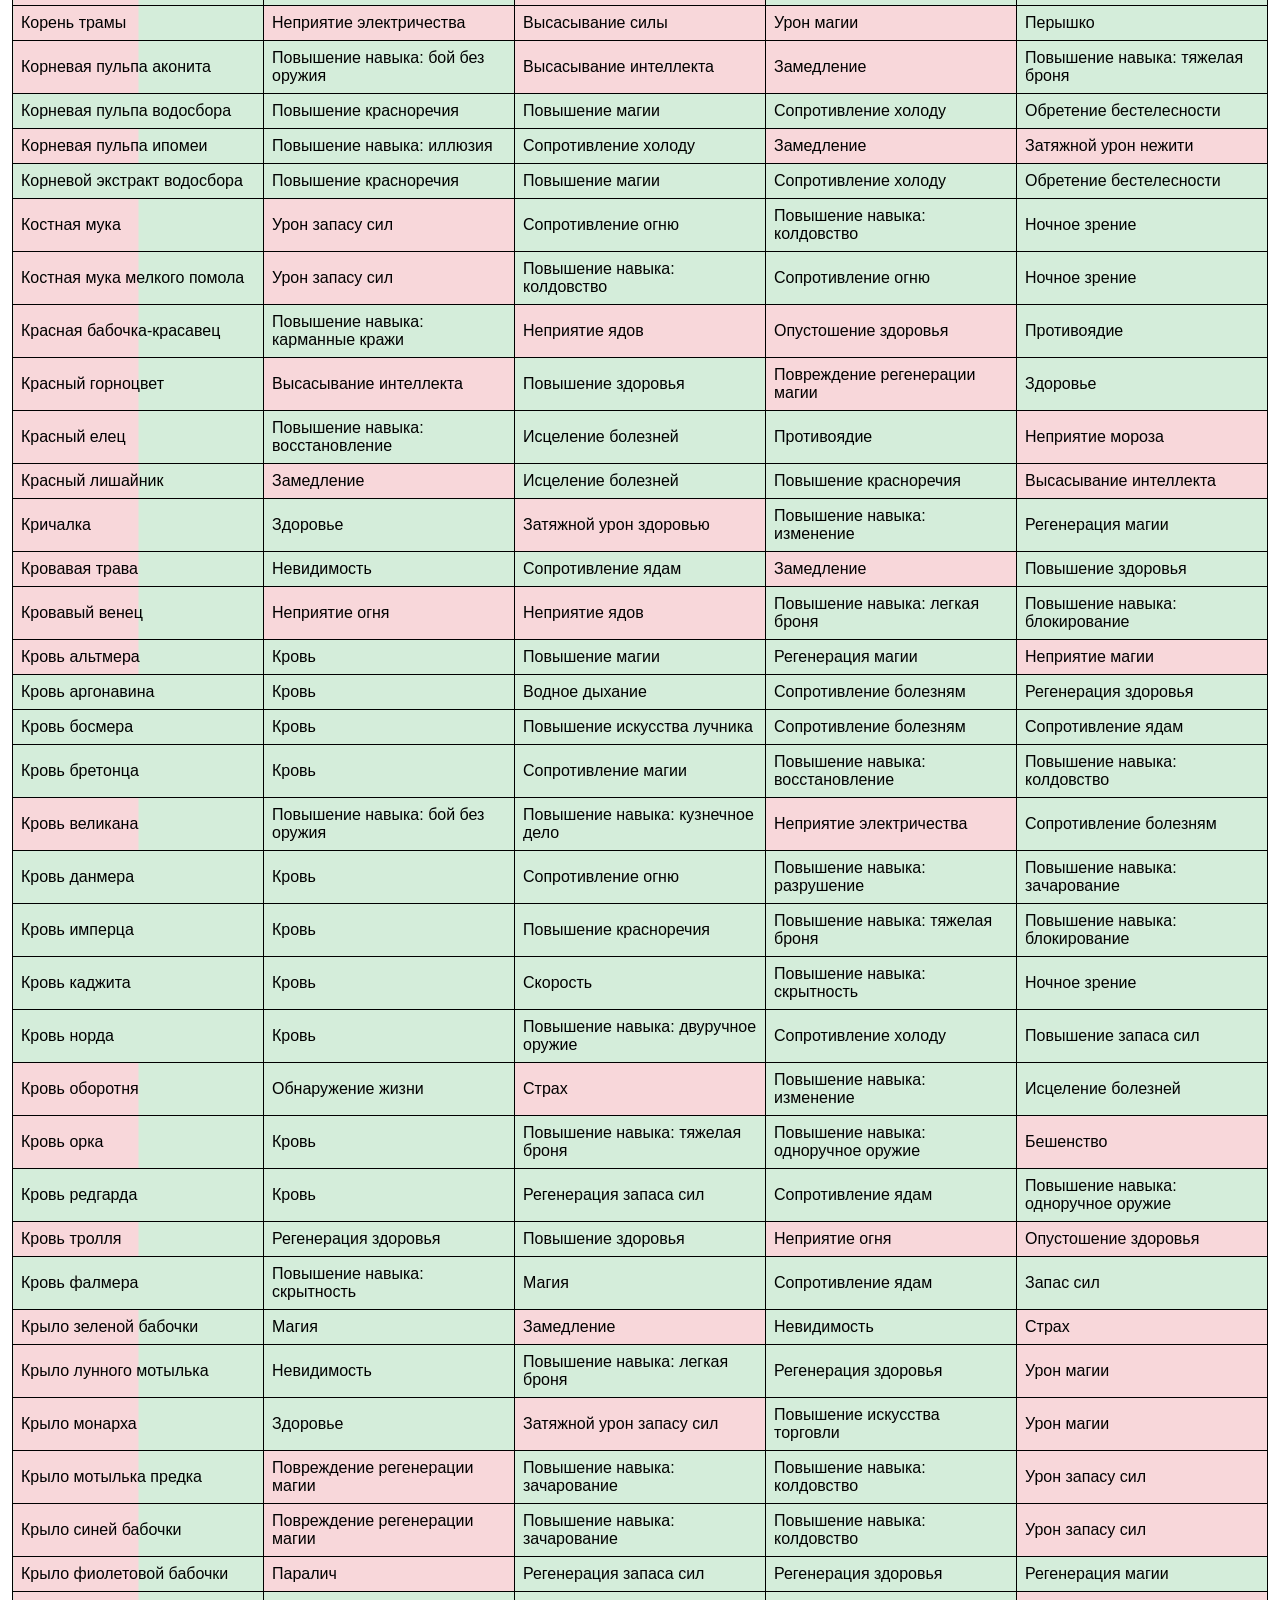
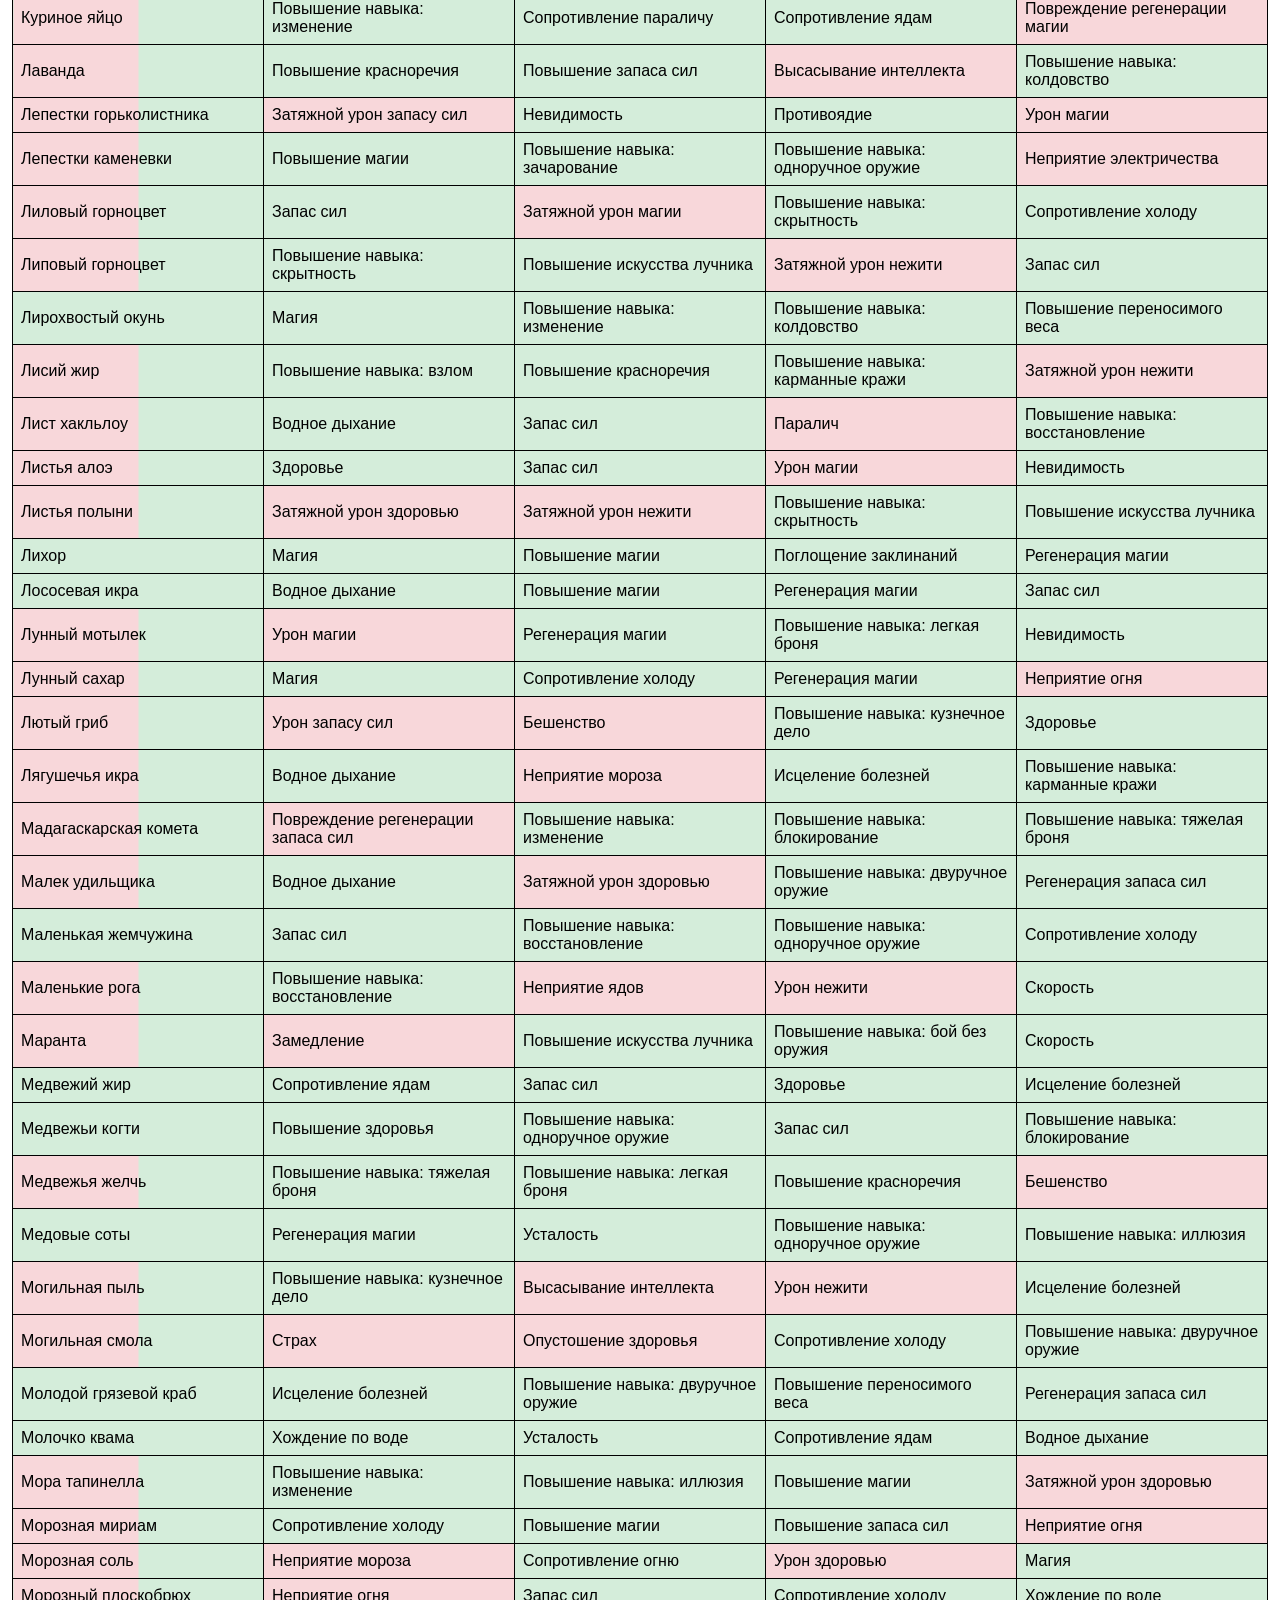
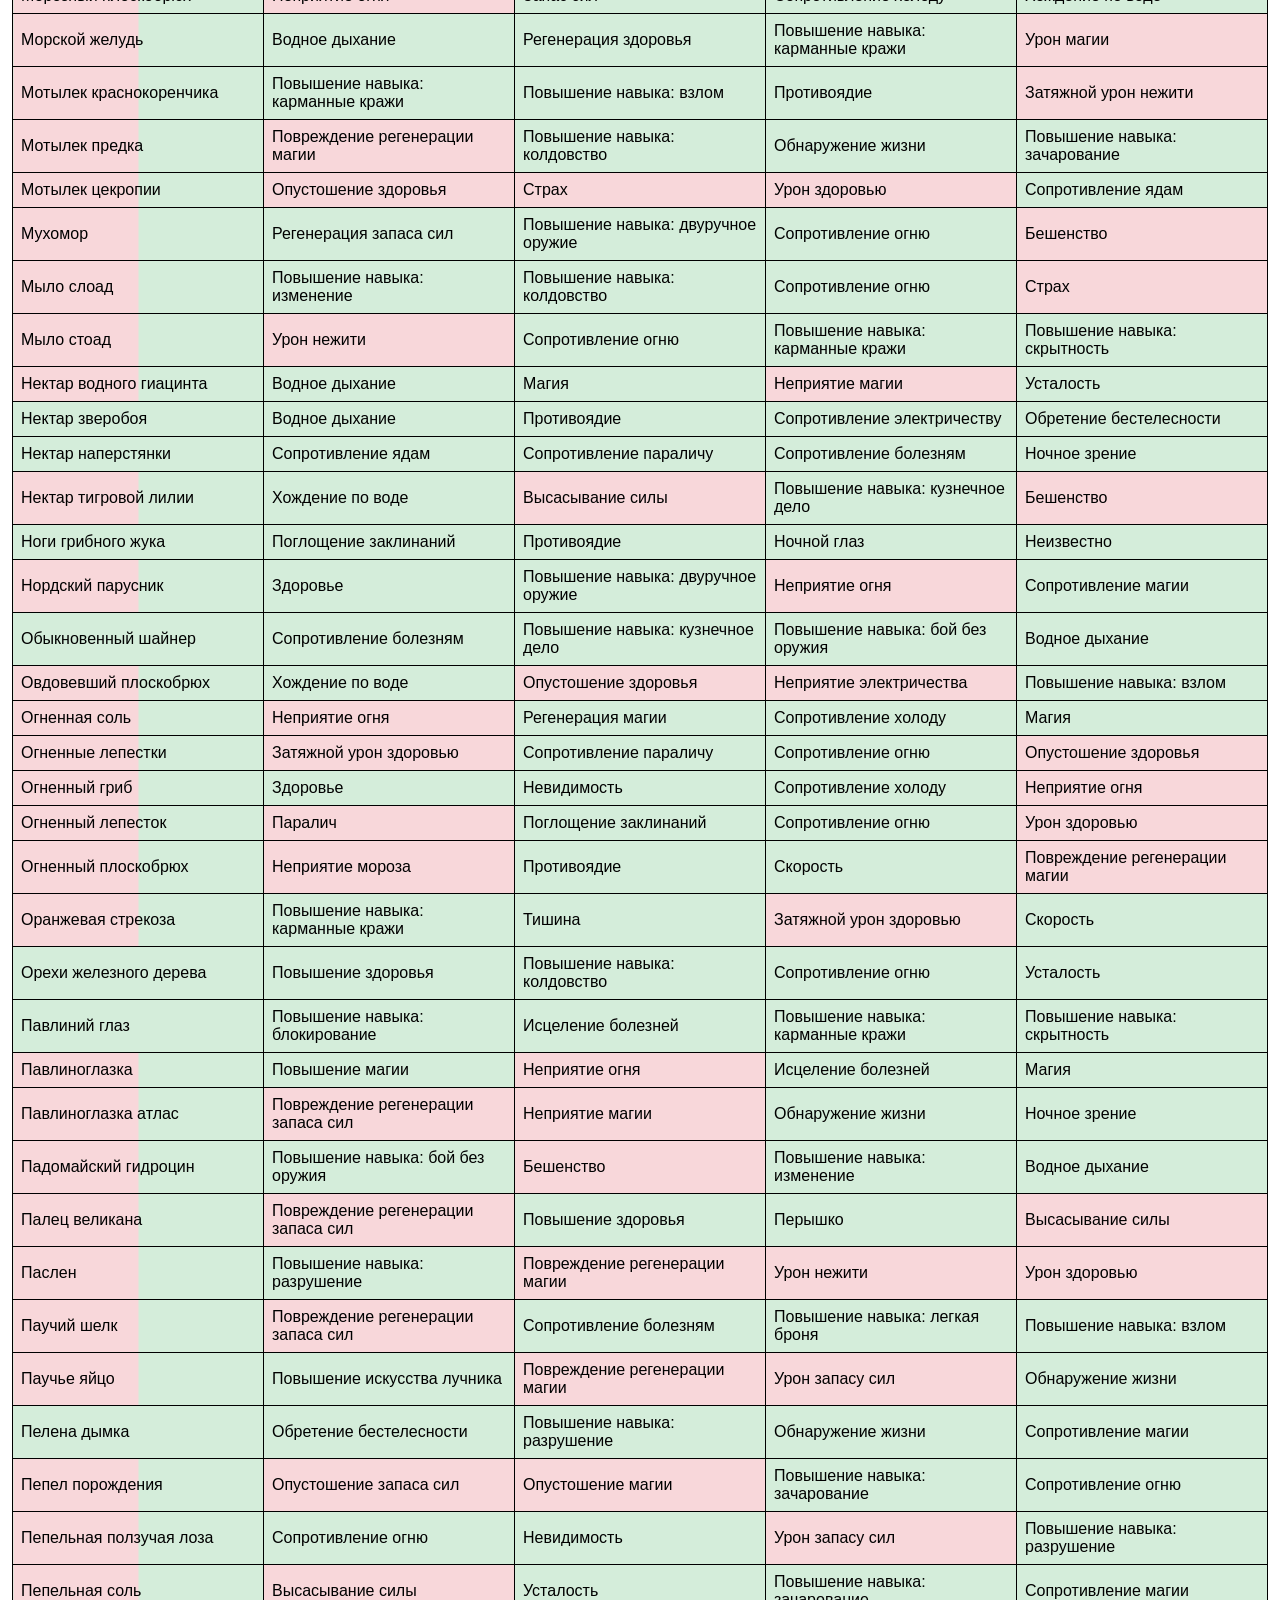
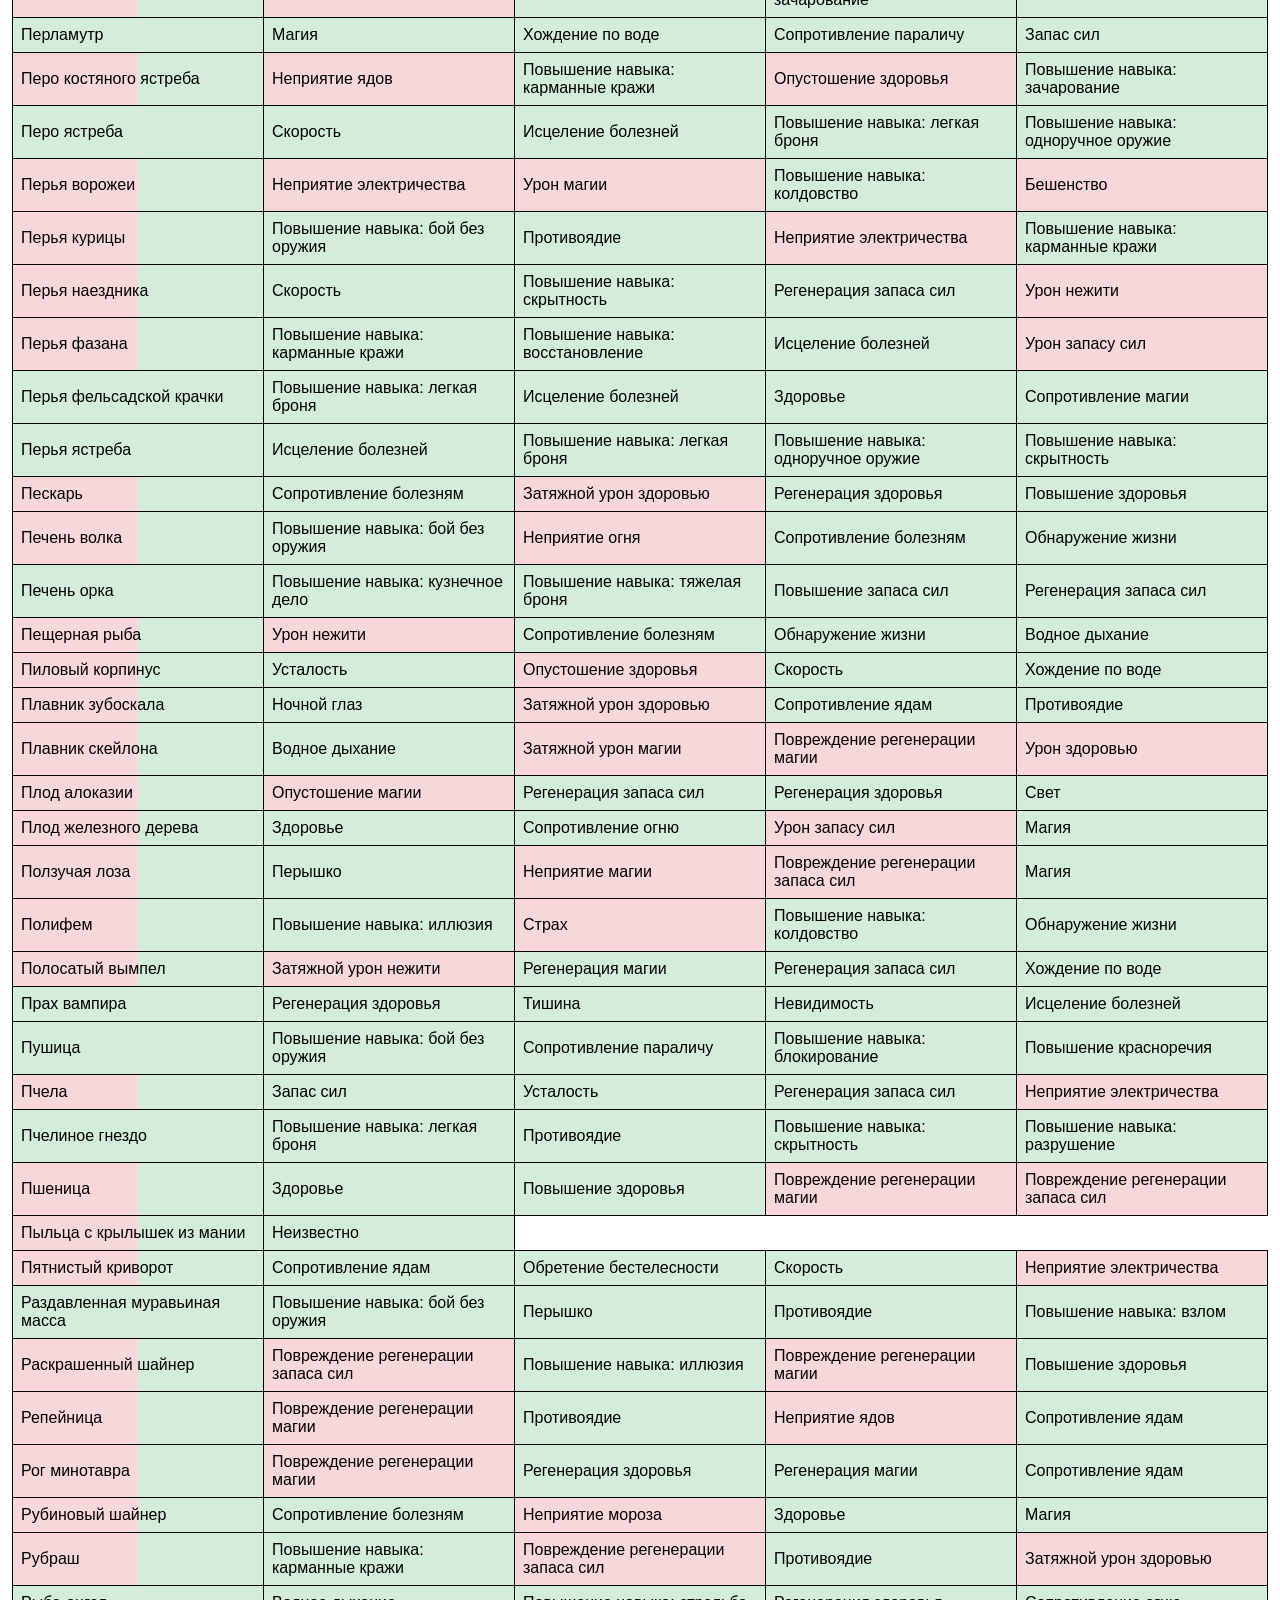
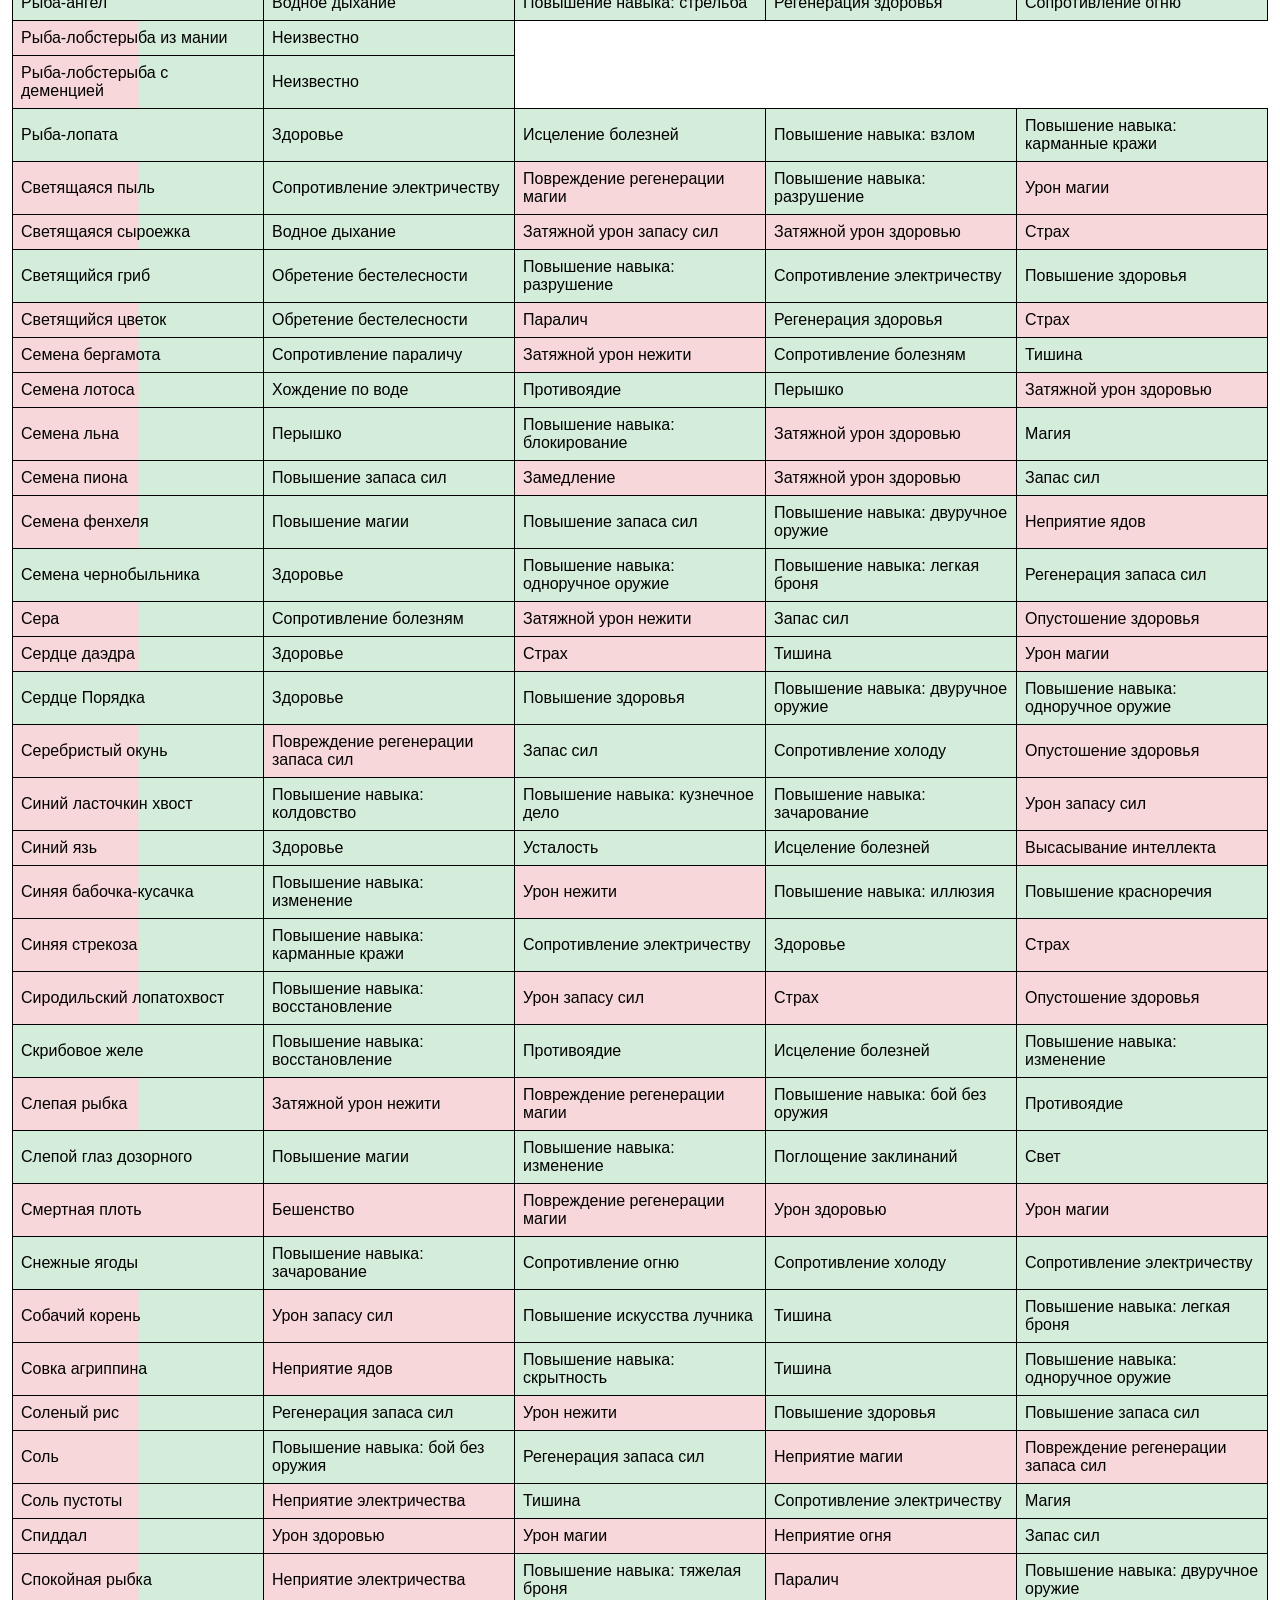
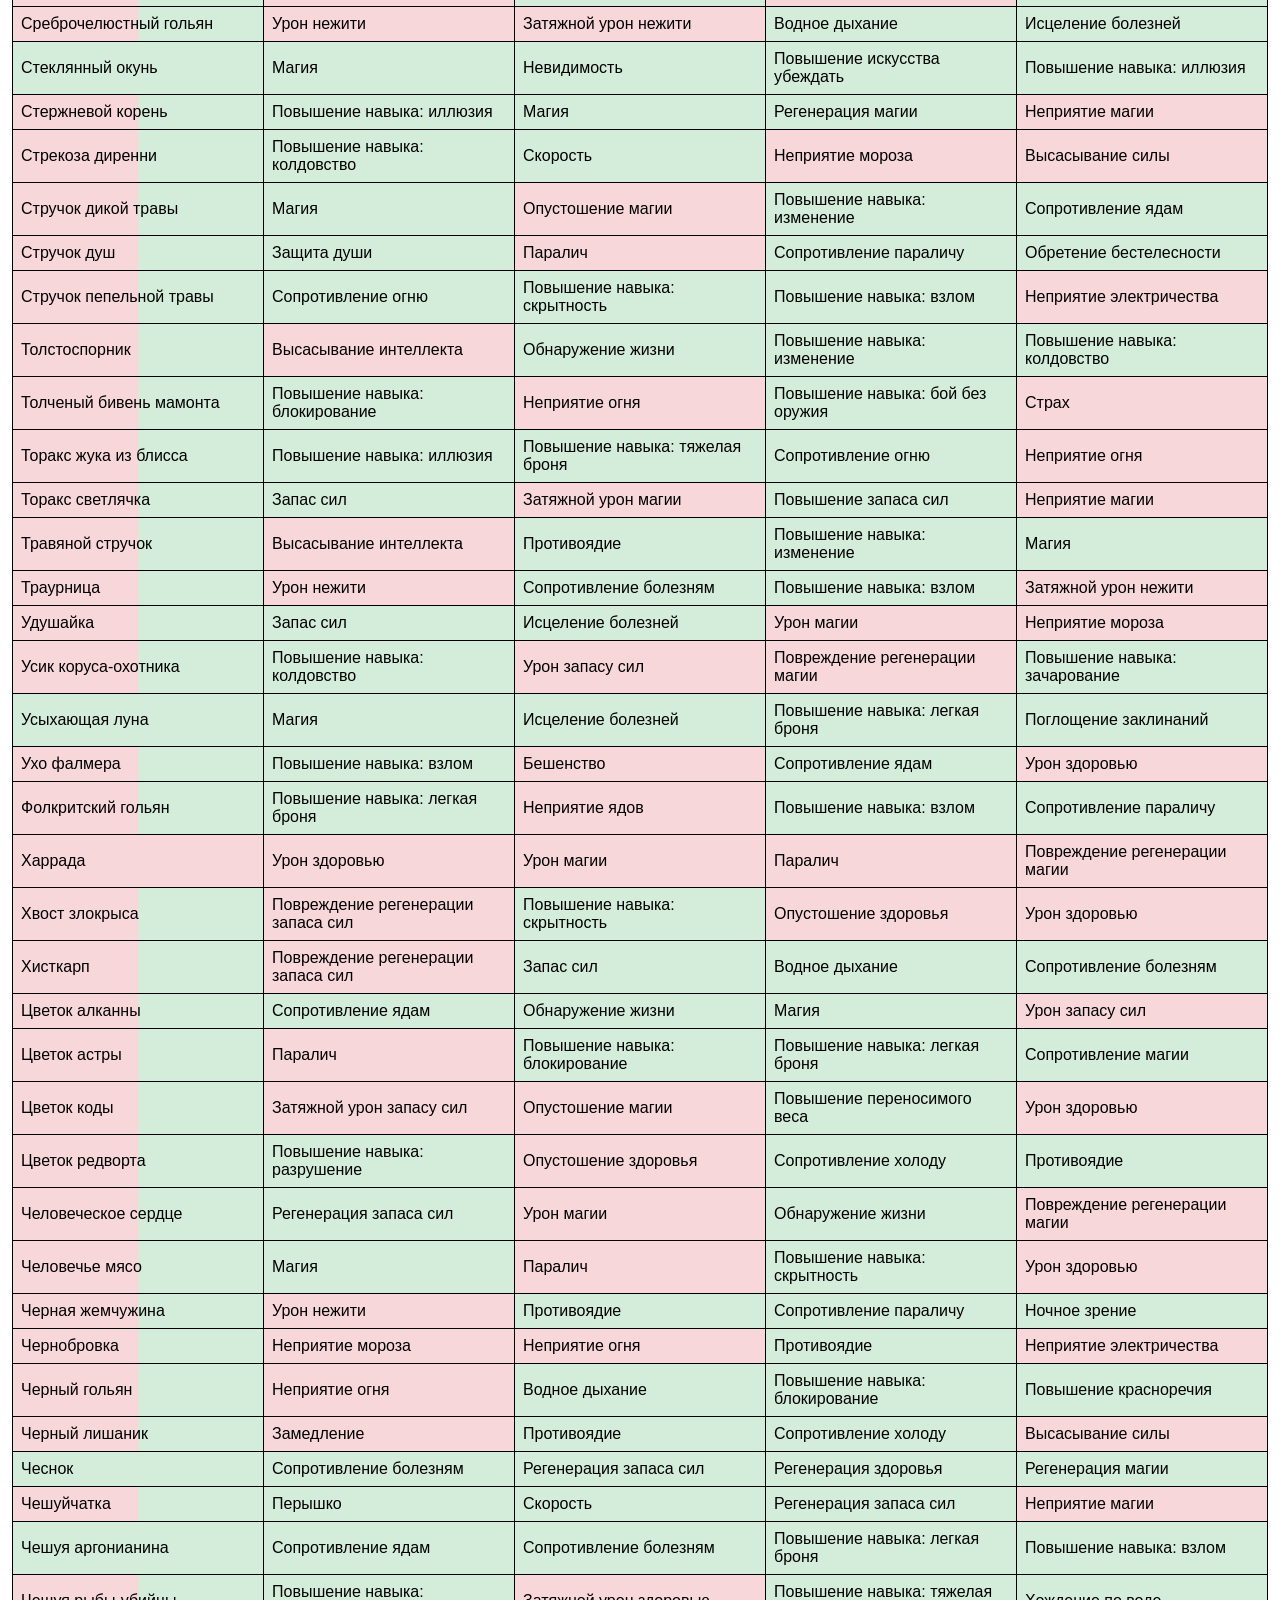
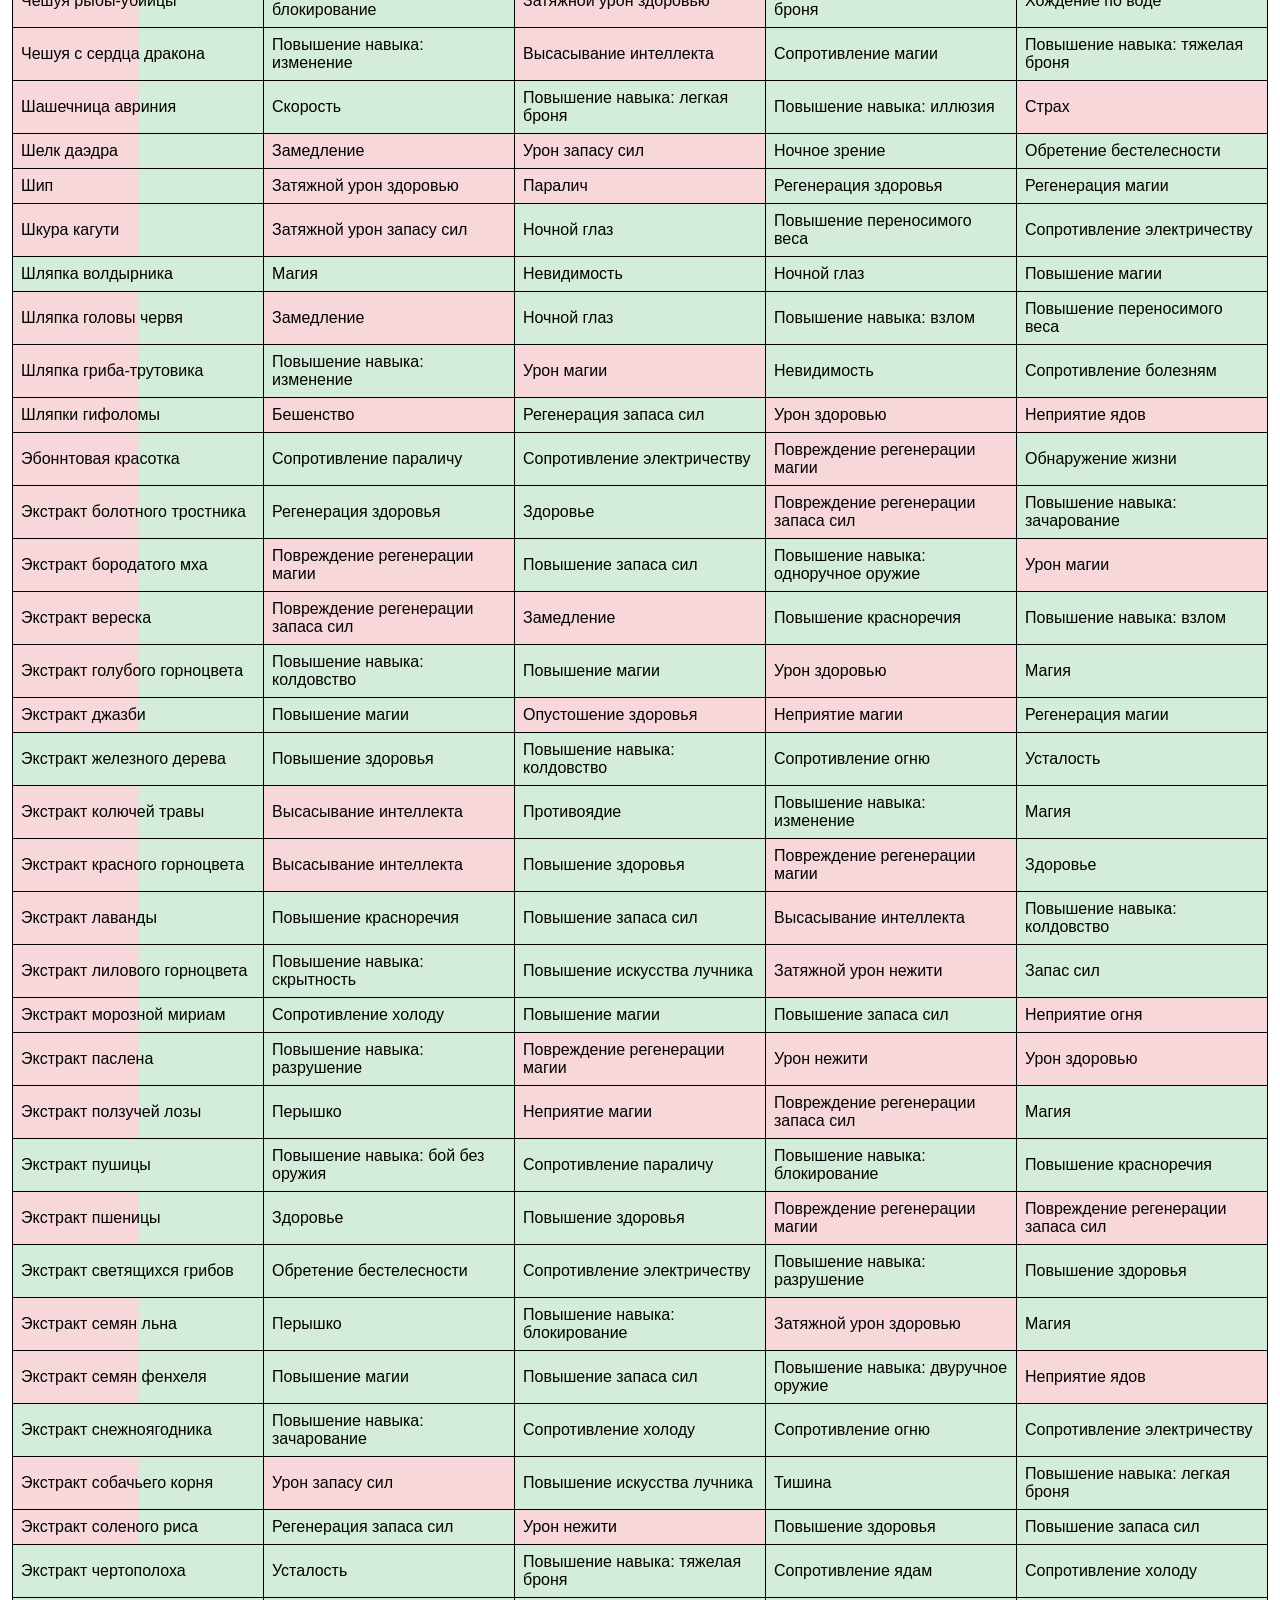
==== commit 5ac0aa0c: "Add multi-effect table filters" ====
--- a/index.html
+++ b/index.html
@@ -65,10 +65,10 @@
         <thead>
             <tr>
                 <th>Название</th>
-                <th>Эффект 1</th>
-                <th>Эффект 2</th>
-                <th>Эффект 3</th>
-                <th>Эффект 4</th>
+                <th data-effect-slot="0"><button class="effect-header-button" type="button" data-effect-slot="0">Эффект 1</button></th>
+                <th data-effect-slot="1"><button class="effect-header-button" type="button" data-effect-slot="1" disabled>Эффект 2</button></th>
+                <th data-effect-slot="2"><button class="effect-header-button" type="button" data-effect-slot="2" disabled>Эффект 3</button></th>
+                <th data-effect-slot="3"><button class="effect-header-button" type="button" data-effect-slot="3" disabled>Эффект 4</button></th>
             </tr>
             <tr id="main-hint-row">
                 <th class="brew-hint-cell">
@@ -77,7 +77,9 @@
                         <span class="brew-hint-potion">Для варки зелья</span>
                     </div>
                 </th>
-                <th class="main-hint-effects" colspan="4">Выберите эффект чтобы посмотреть все ингридиенты</th>
+                <th class="main-hint-effects" colspan="4">
+                    <button id="main-hint-effect-btn" class="main-hint-effect-button" type="button">Выберите эффект чтобы посмотреть все ингридиенты</button>
+                </th>
             </tr>
         </thead>
         <tbody></tbody>
--- a/styles.css
+++ b/styles.css
@@ -57,6 +57,32 @@
     text-align: center;
     cursor: default;
 }
+.main-hint-effect-button,
+.effect-header-button {
+    width: 100%;
+    min-height: 0;
+    margin: 0;
+    padding: 0;
+    border: 0;
+    background: transparent;
+    color: inherit;
+    font: inherit;
+    font-weight: inherit;
+    text-align: inherit;
+}
+.main-hint-effect-button,
+.effect-header-button:not(:disabled) {
+    cursor: pointer;
+}
+.effect-header-button:disabled {
+    cursor: default;
+}
+.effect-header-button-add {
+    min-height: 32px;
+    padding: 4px 6px;
+    border: 1px solid #444;
+    background: #fff;
+}
 .brew-result-label {
     background: #fff;
     font-weight: 700;
@@ -70,12 +96,24 @@
 .brew-result-effects.hint-positive {
     background-color: var(--hint-positive-bg);
 }
+.positive.hint-positive,
+.hint-positive {
+    background-color: var(--hint-positive-bg);
+}
 .brew-result-label.hint-negative,
 .brew-result-effects.hint-negative {
     background-color: var(--hint-negative-bg);
 }
+.negative.hint-negative,
+.hint-negative {
+    background-color: var(--hint-negative-bg);
+}
 .brew-result-label.hint-mixed,
 .brew-result-effects.hint-mixed {
+    background: linear-gradient(90deg, var(--hint-negative-bg) 50%, var(--hint-positive-bg) 50%);
+}
+.mixed.hint-mixed,
+.hint-mixed {
     background: linear-gradient(90deg, var(--hint-negative-bg) 50%, var(--hint-positive-bg) 50%);
 }
 .effect-cell {
@@ -184,20 +222,21 @@
         text-size-adjust: 100%;
     }
     body {
-        margin: 6px;
-        font-size: 13px;
+        margin: 0;
+        font-size: 12px;
     }
     button {
-        min-height: 34px;
-        padding: 4px 8px;
+        min-height: 30px;
+        padding: 3px 6px;
     }
     table {
-        margin-top: 8px;
+        margin-top: 7px;
     }
     .controls {
         align-items: stretch;
         flex-direction: column;
-        gap: 8px;
+        gap: 6px;
+        padding: 6px;
     }
     .button-group {
         width: 100%;
@@ -216,13 +255,13 @@
         margin: 4px 0;
     }
     .effect-search {
-        min-height: 34px;
-        padding: 6px;
+        min-height: 30px;
+        padding: 5px;
     }
     #search {
         width: 100%;
-        min-height: 34px;
-        padding: 6px;
+        min-height: 30px;
+        padding: 5px;
     }
     .search-group {
         width: 100%;
@@ -230,37 +269,69 @@
     }
     .addon-option {
         width: 100%;
-        min-height: 34px;
-        padding: 5px 8px;
+        min-height: 30px;
+        padding: 4px 6px;
     }
     .addon-option input {
         width: 16px;
         height: 16px;
     }
     #data-table, #selection-table, #combination-table {
-        display: block;
-        overflow-x: auto;
+        display: table;
+        table-layout: fixed;
+        overflow-x: visible;
+        width: 100%;
+        max-width: 100%;
     }
     #data-table th, #selection-table th, #combination-table th,
     #data-table td, #selection-table td, #combination-table td {
-        width: 128px;
-        min-width: 128px;
-        font-size: 12px;
-        line-height: 1.25;
+        width: 20%;
+        min-width: 0;
+        font-size: 10px;
+        line-height: 1.15;
+        overflow-wrap: anywhere;
+        word-break: break-word;
     }
     #data-table .main-hint-effects {
-        width: 512px;
-        min-width: 512px;
+        width: 80%;
+        min-width: 0;
     }
     #data-table .brew-hint-cell {
-        width: 220px;
-        min-width: 220px;
+        width: 20%;
+        min-width: 0;
     }
     .brew-hint-cell span {
-        min-height: 34px;
-        padding: 5px;
+        min-height: 30px;
+        padding: 3px;
+        font-size: 9px;
+        white-space: normal;
+    }
+    .table-title {
+        padding: 0 6px;
+    }
+    .selected-name-content,
+    .selected-header-content {
+        align-items: stretch;
+        flex-direction: column;
+        gap: 3px;
+        justify-content: flex-start;
+    }
+    .selected-name-content span,
+    .selected-header-content span {
+        display: block;
+        overflow-wrap: break-word;
+        width: 100%;
+        word-break: normal;
+    }
+    .remove-btn,
+    #remove-all-btn {
+        align-self: flex-end;
+        min-height: 24px;
+        margin-left: 0;
+        padding: 2px 4px;
+        font-size: 9px;
     }
     th, td {
-        padding: 5px;
-    }
-}
+        padding: 3px;
+    }
+}
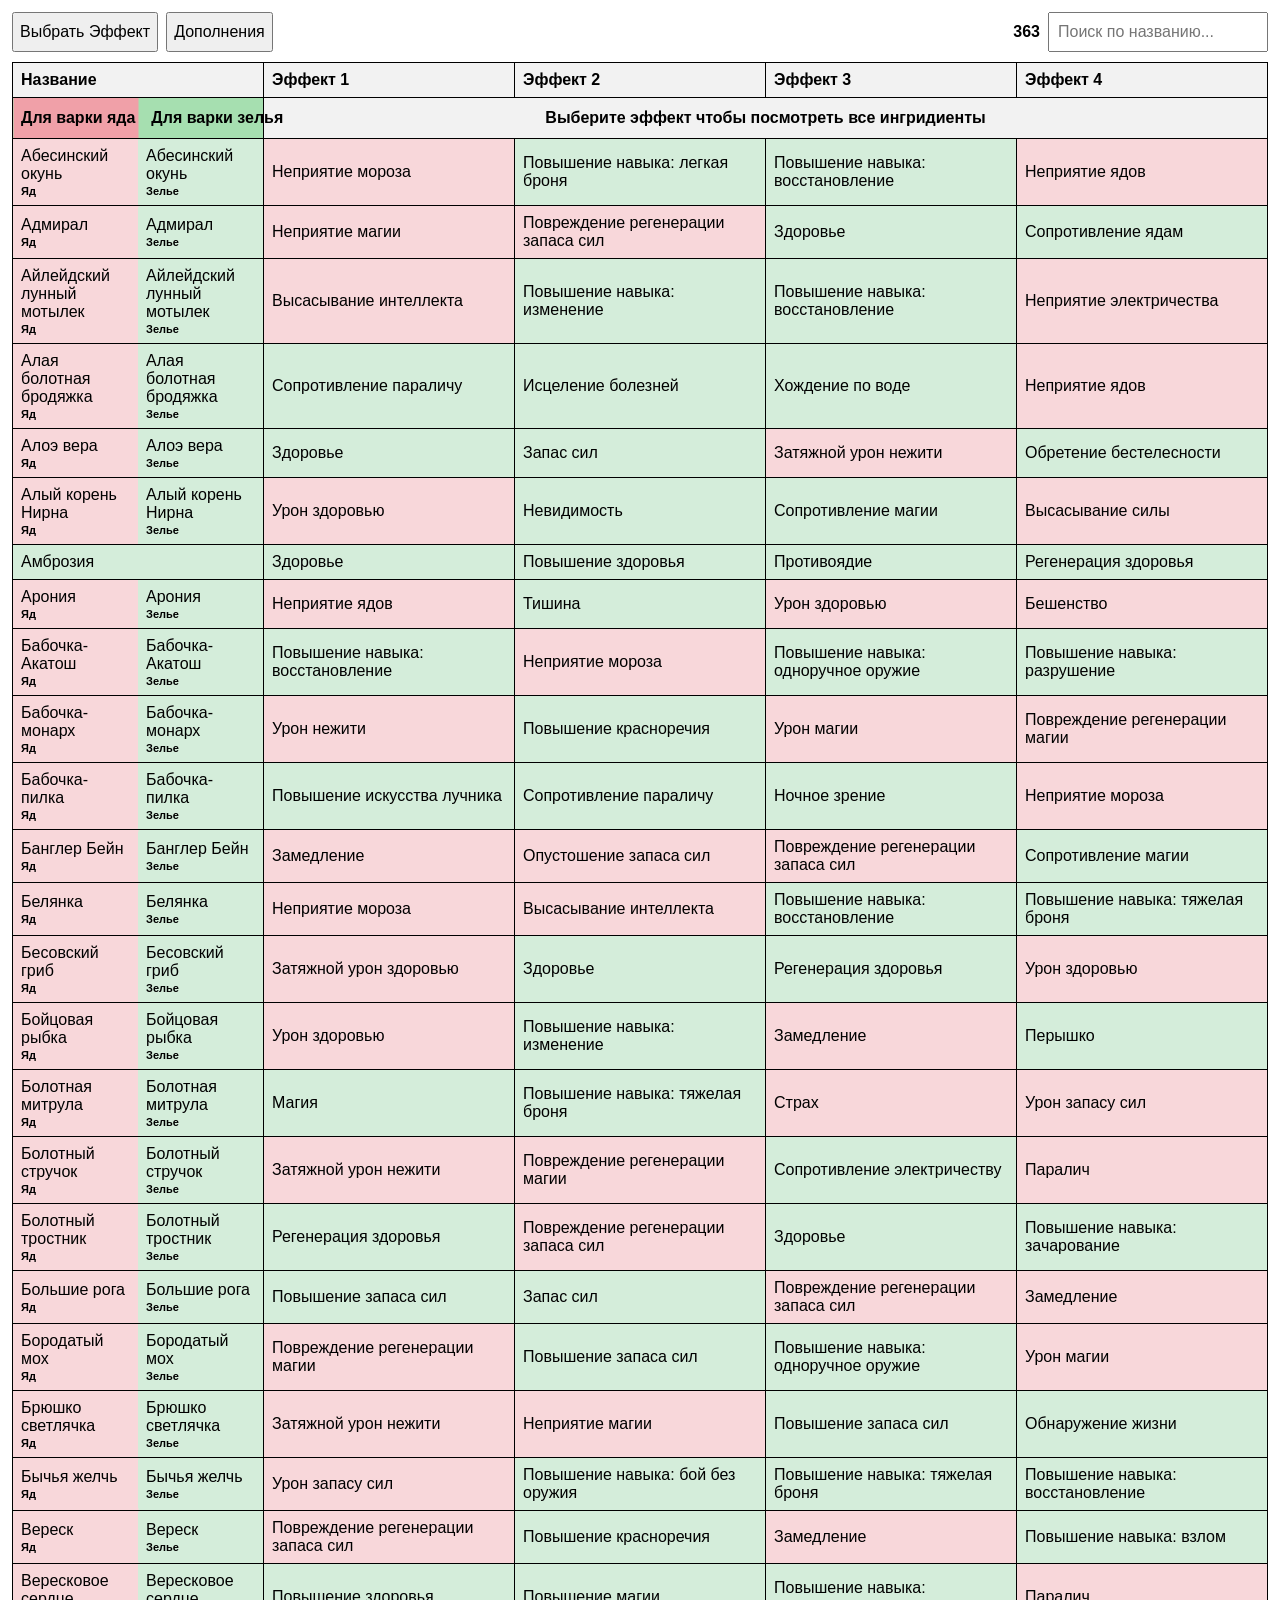
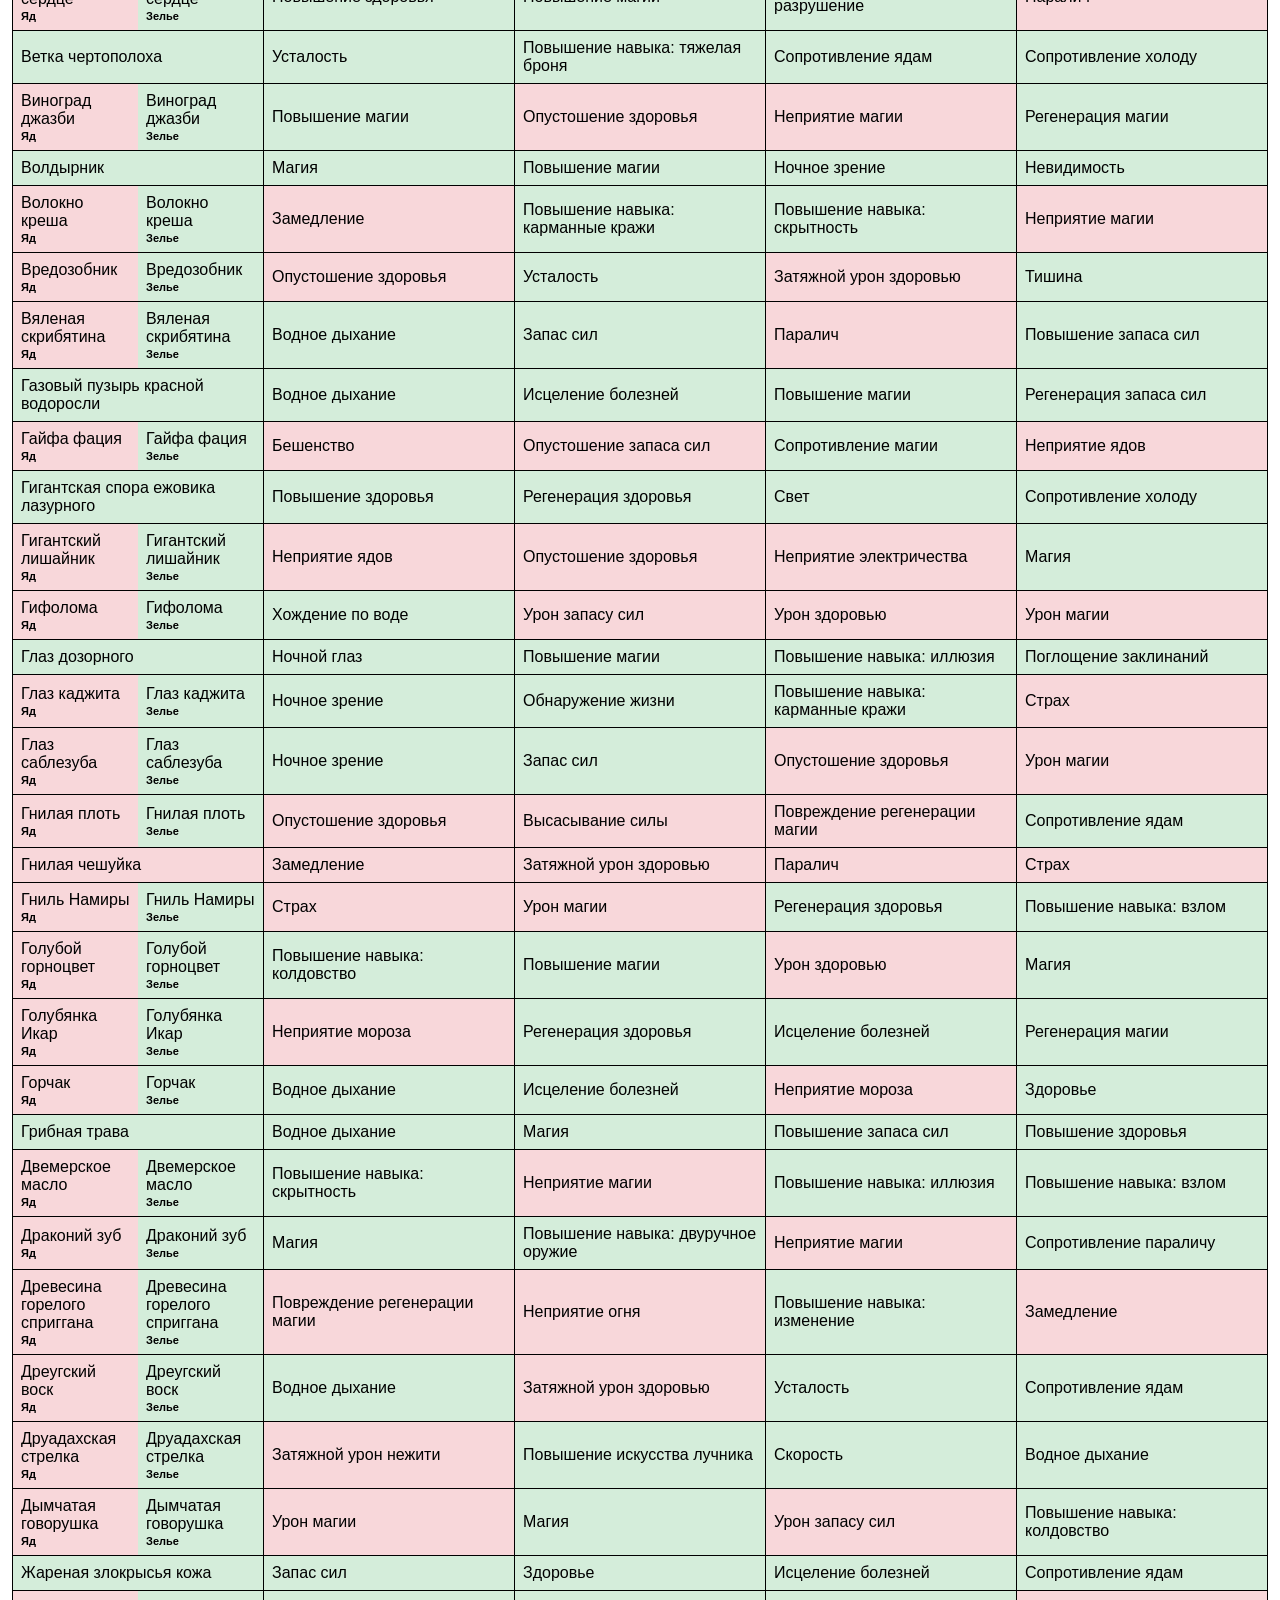
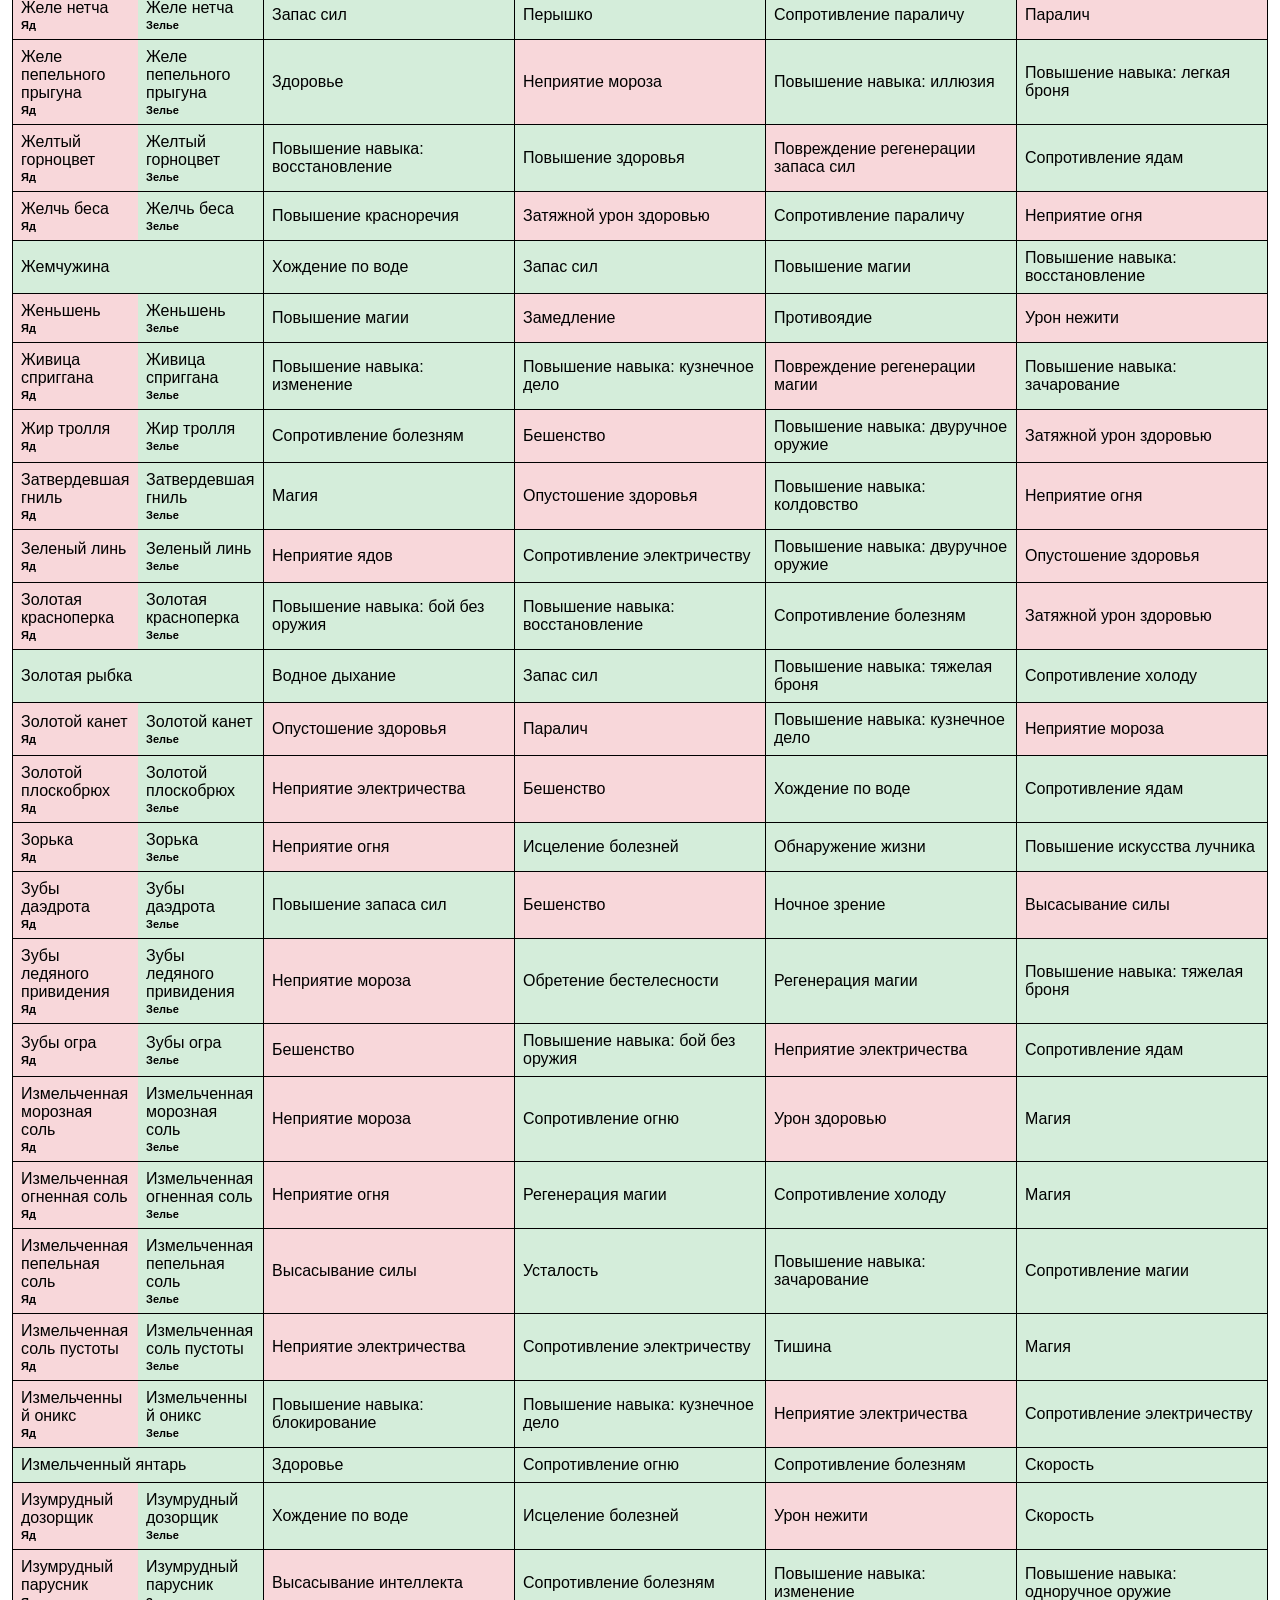
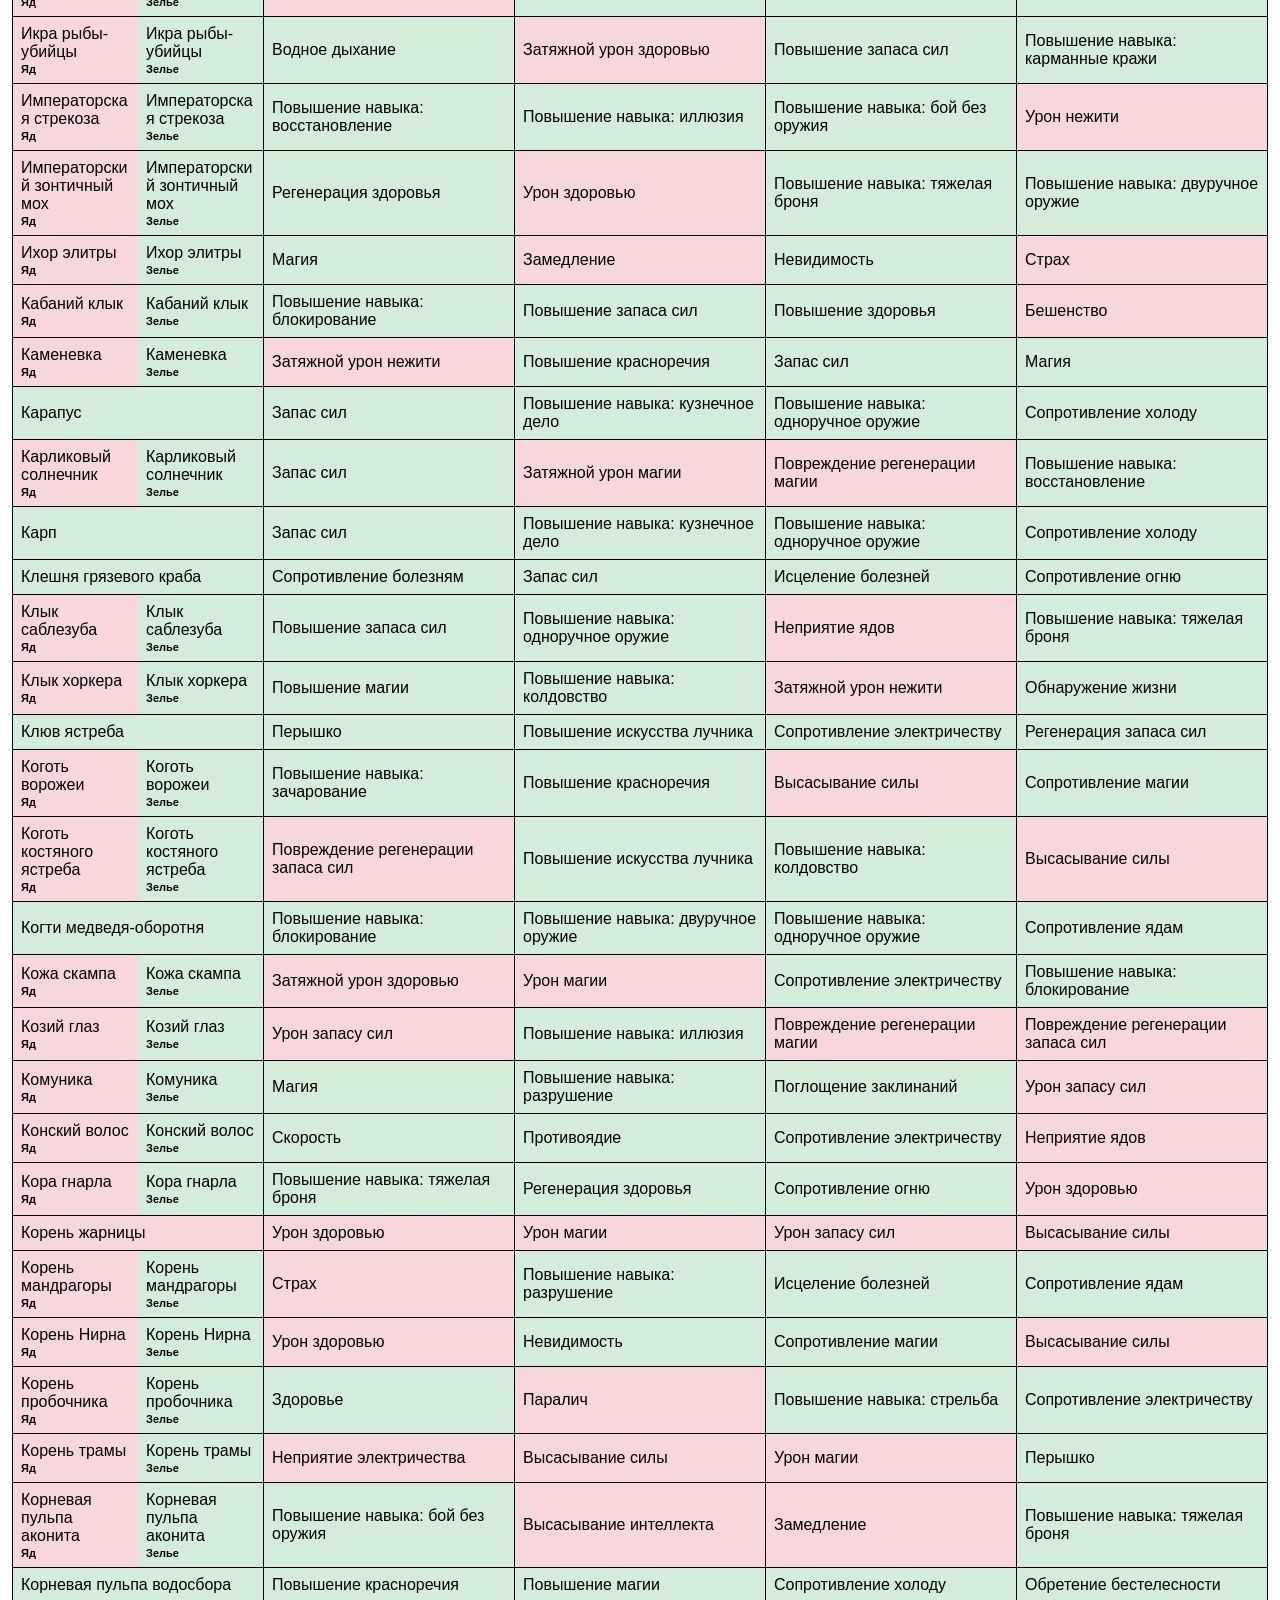
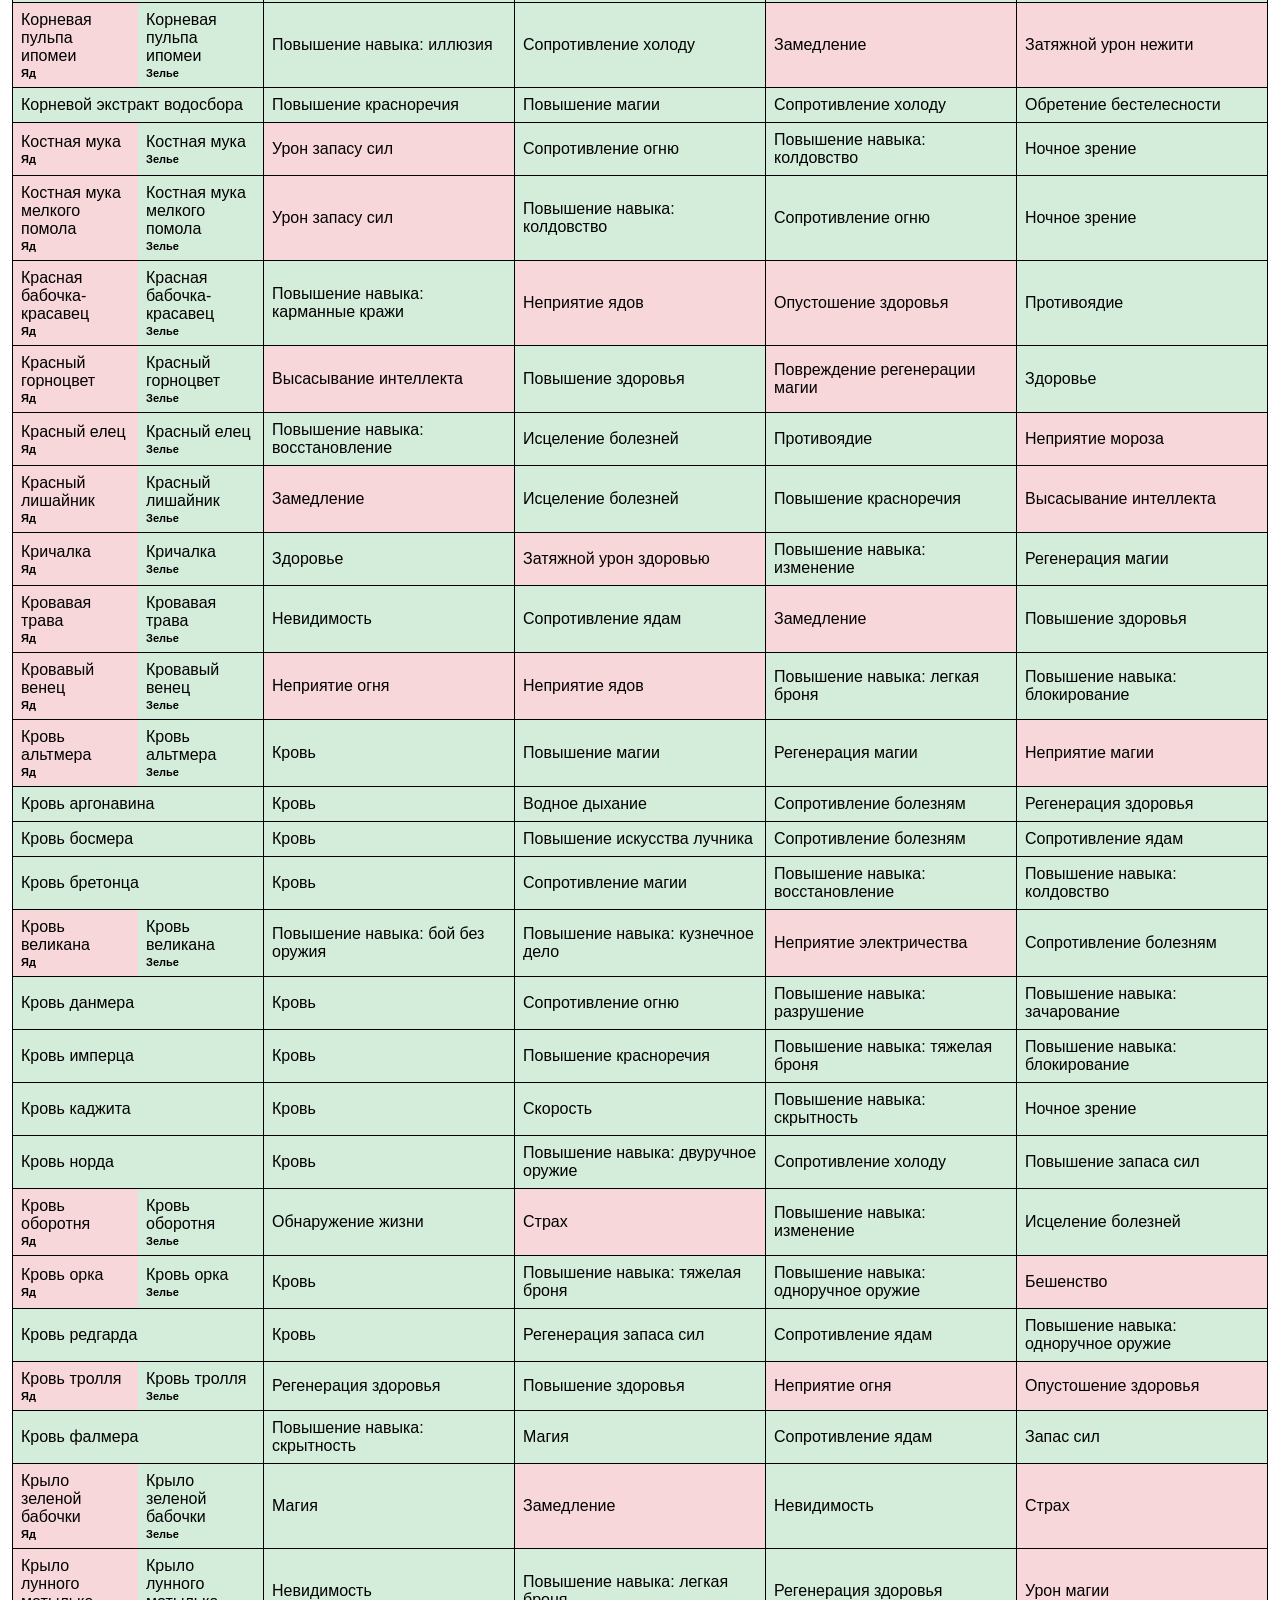
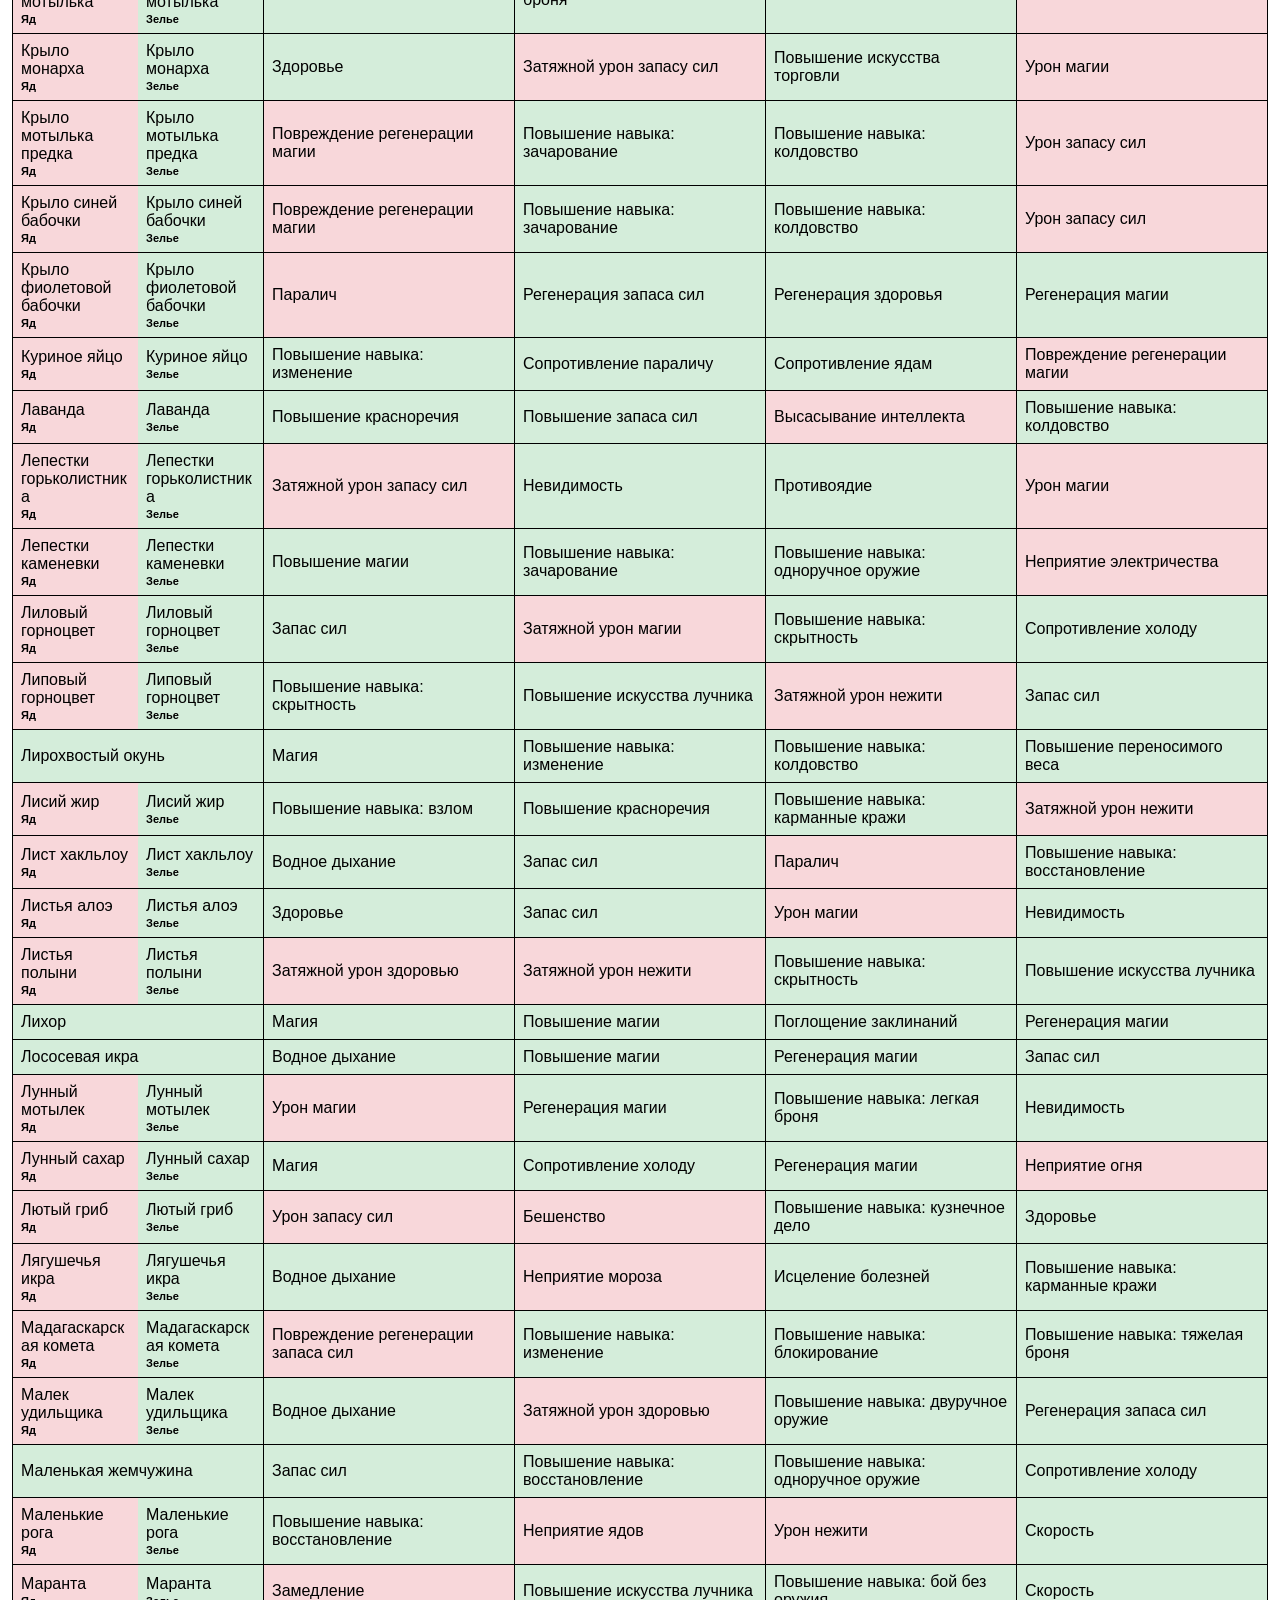
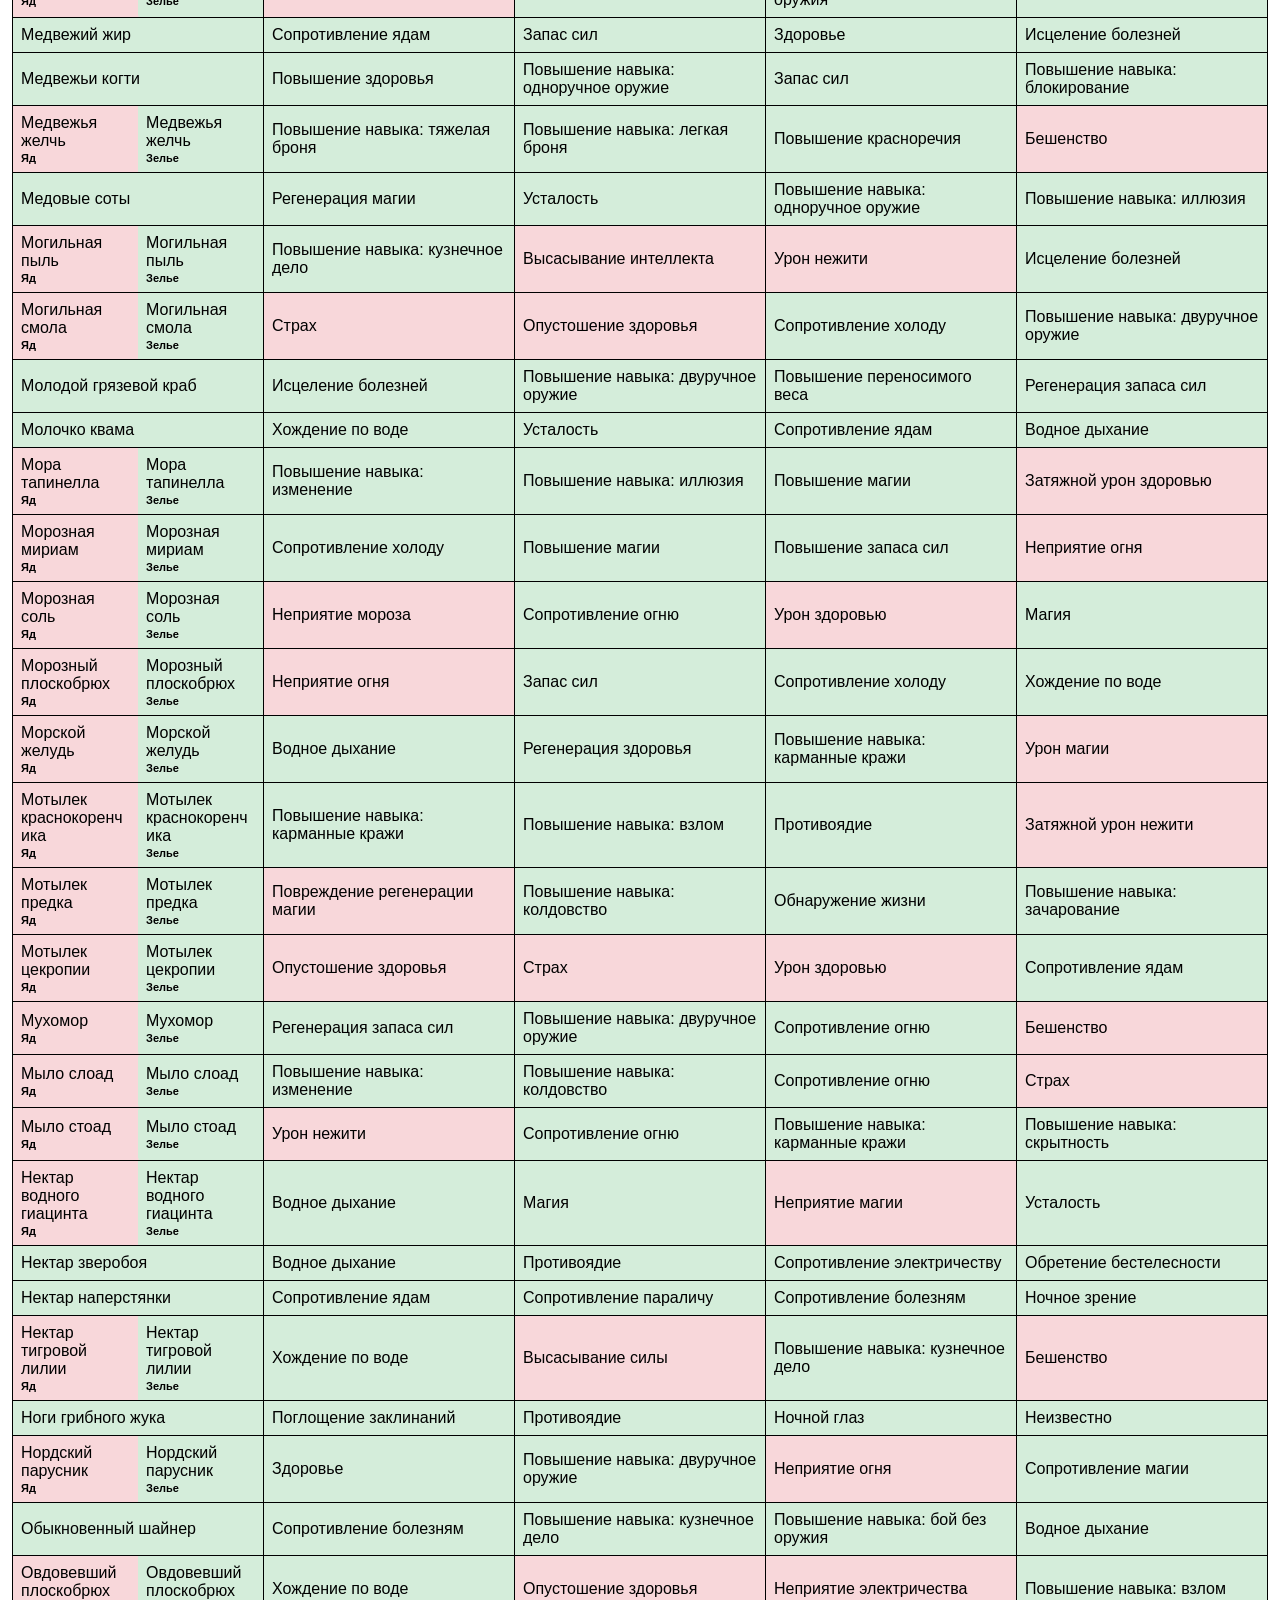
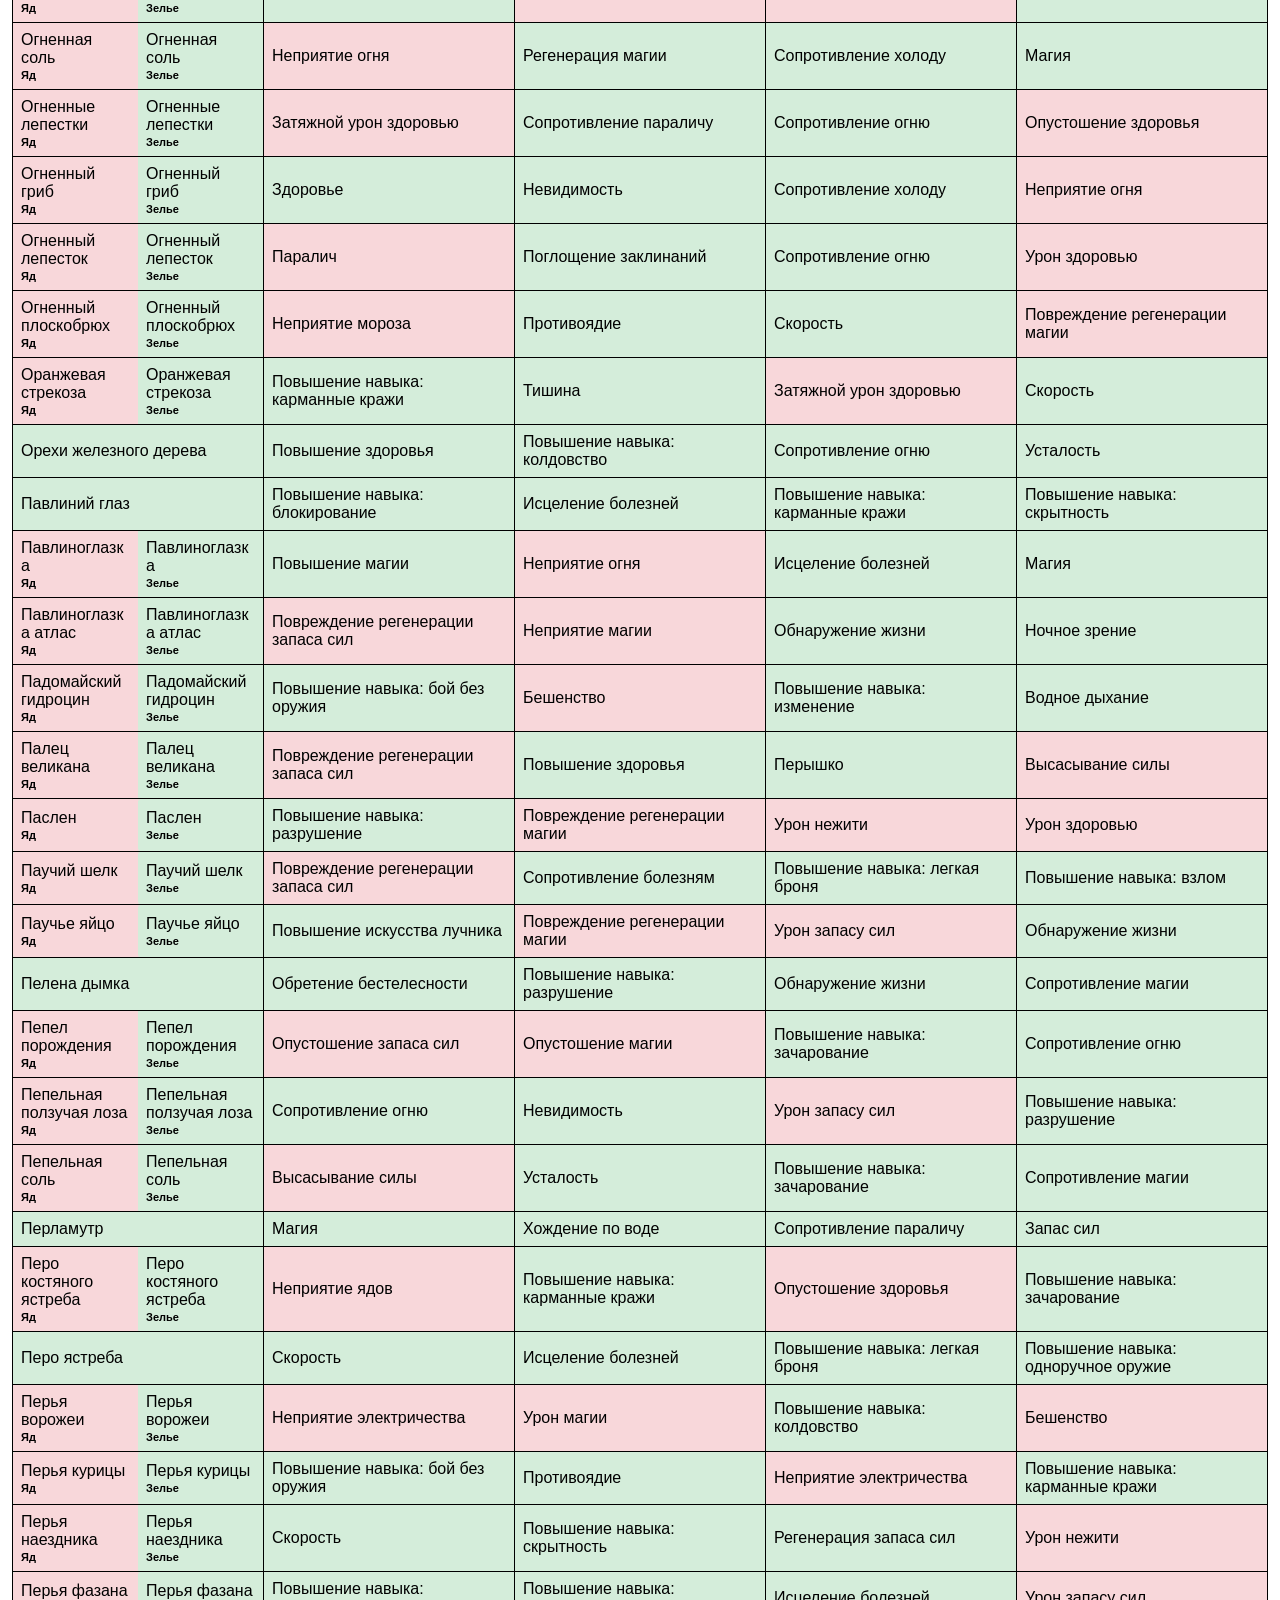
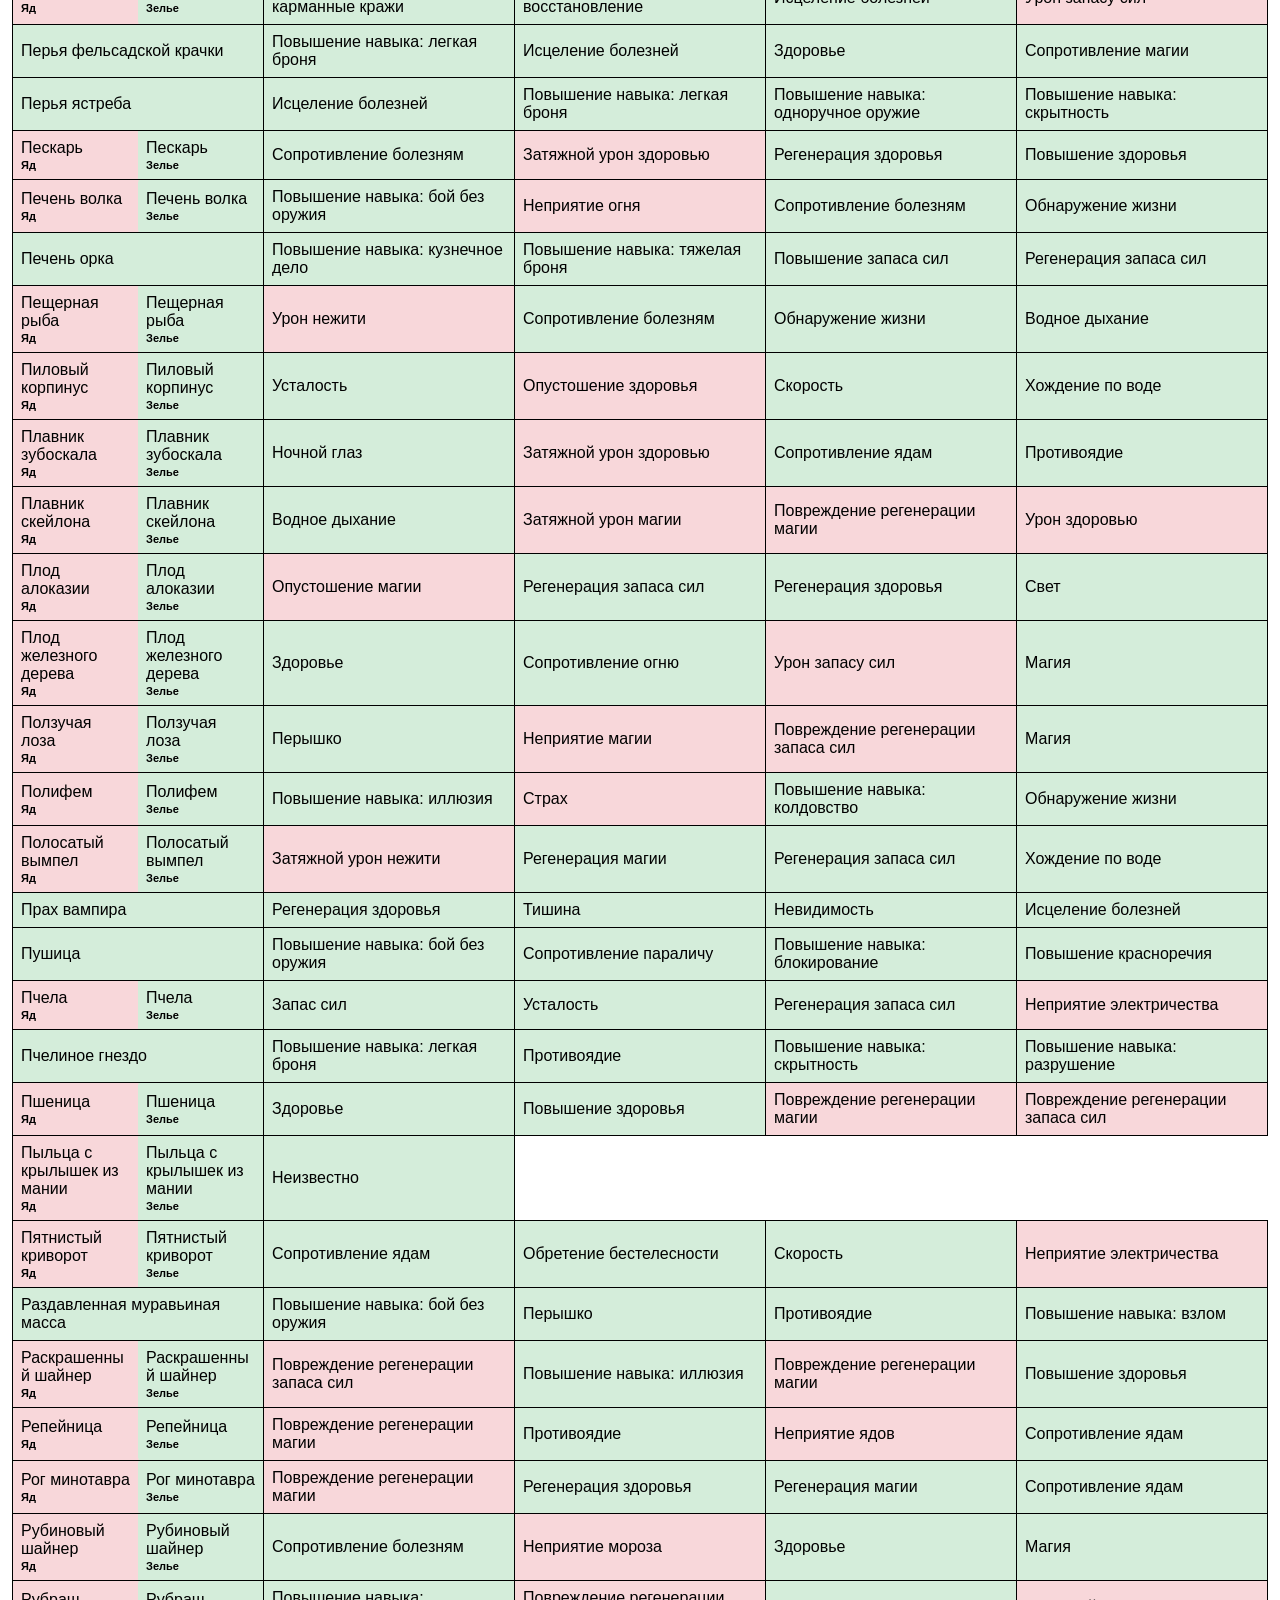
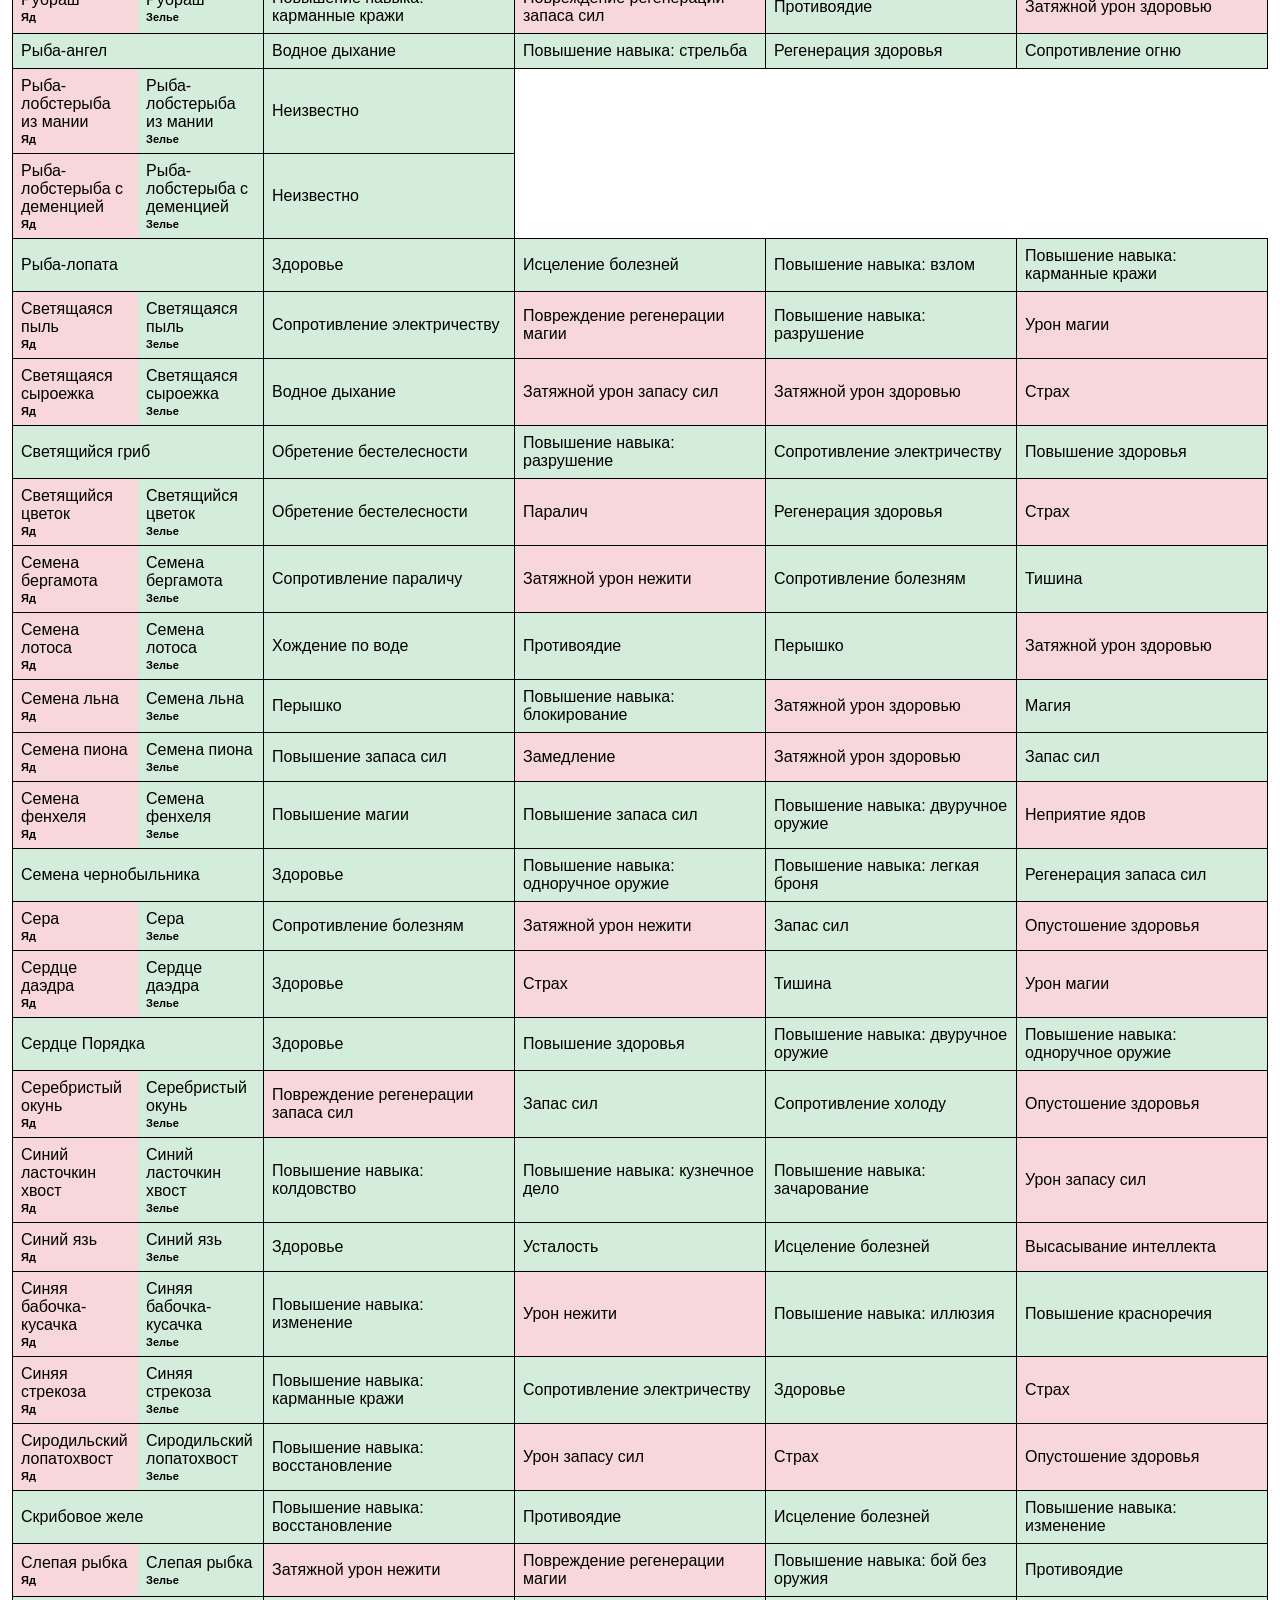
==== commit 992aeb41: "Refactor alchemy app interactions" ====
--- a/index.html
+++ b/index.html
@@ -12,9 +12,9 @@
 
     <div class="controls">
         <div class="button-group">
-            <button id="menu-btn" type="button">Выбрать Эффект</button>
+            <button id="menu-btn" type="button" aria-haspopup="true" aria-expanded="false" aria-controls="effects-menu">Выбрать Эффект</button>
             <div class="menu" id="effects-menu"></div>
-            <button id="addons-btn" type="button">Дополнения</button>
+            <button id="addons-btn" type="button" aria-haspopup="true" aria-expanded="false" aria-controls="addons-menu">Дополнения</button>
             <div class="menu addons-menu" id="addons-menu">
                 <div class="addons-list" id="addons-list"></div>
             </div>
@@ -22,7 +22,7 @@
         </div>
         <div class="search-group">
             <span class="visible-count" id="visible-count">0</span>
-            <input type="text" id="search" placeholder="Поиск по названию..." autocomplete="off" />
+            <input type="text" id="search" placeholder="Поиск по названию..." autocomplete="off" aria-label="Поиск по названию" />
         </div>
     </div>
 
@@ -85,6 +85,11 @@
         <tbody></tbody>
     </table>
 
+    <script src="src/config.js"></script>
+    <script src="src/state.js"></script>
+    <script src="src/alchemy.js"></script>
+    <script src="src/render.js"></script>
+    <script src="src/data-loader.js"></script>
     <script src="src/app.js"></script>
 </body>
 </html>
--- a/styles.css
+++ b/styles.css
@@ -10,7 +10,7 @@
 button { min-height: 40px; }
 table { width: 100%; border-collapse: collapse; margin-top: 10px; }
 th, td { border: 1px solid black; padding: 8px; text-align: left; }
-td { cursor: pointer; }
+td { cursor: default; }
 th { background-color: #f2f2f2; cursor: default; }
 .table-title {
     margin-top: 14px;
@@ -70,10 +70,11 @@
     font-weight: inherit;
     text-align: inherit;
 }
-.main-hint-effect-button,
+.main-hint-effect-button:not(:disabled),
 .effect-header-button:not(:disabled) {
     cursor: pointer;
 }
+.main-hint-effect-button:disabled,
 .effect-header-button:disabled {
     cursor: default;
 }
@@ -118,6 +119,42 @@
 }
 .effect-cell {
     cursor: pointer;
+}
+.ingredient-action,
+.effect-action {
+    display: block;
+    width: 100%;
+    min-height: 0;
+    margin: 0;
+    padding: 0;
+    border: 0;
+    background: transparent;
+    color: inherit;
+    font: inherit;
+    text-align: left;
+    overflow-wrap: anywhere;
+    cursor: pointer;
+}
+.ingredient-choice-group {
+    display: grid;
+    grid-template-columns: repeat(2, minmax(0, 1fr));
+    margin: -8px;
+}
+.ingredient-choice {
+    min-height: 40px;
+    padding: 8px;
+}
+.ingredient-choice.negative {
+    background-color: var(--negative-bg);
+}
+.ingredient-choice.positive {
+    background-color: var(--positive-bg);
+}
+.ingredient-choice-label {
+    display: block;
+    margin-top: 2px;
+    font-size: 11px;
+    font-weight: 700;
 }
 .menu {
     display: none;
@@ -331,6 +368,16 @@
         padding: 2px 4px;
         font-size: 9px;
     }
+    .ingredient-choice-group {
+        margin: -3px;
+    }
+    .ingredient-choice {
+        min-height: 30px;
+        padding: 3px;
+    }
+    .ingredient-choice-label {
+        font-size: 8px;
+    }
     th, td {
         padding: 3px;
     }
